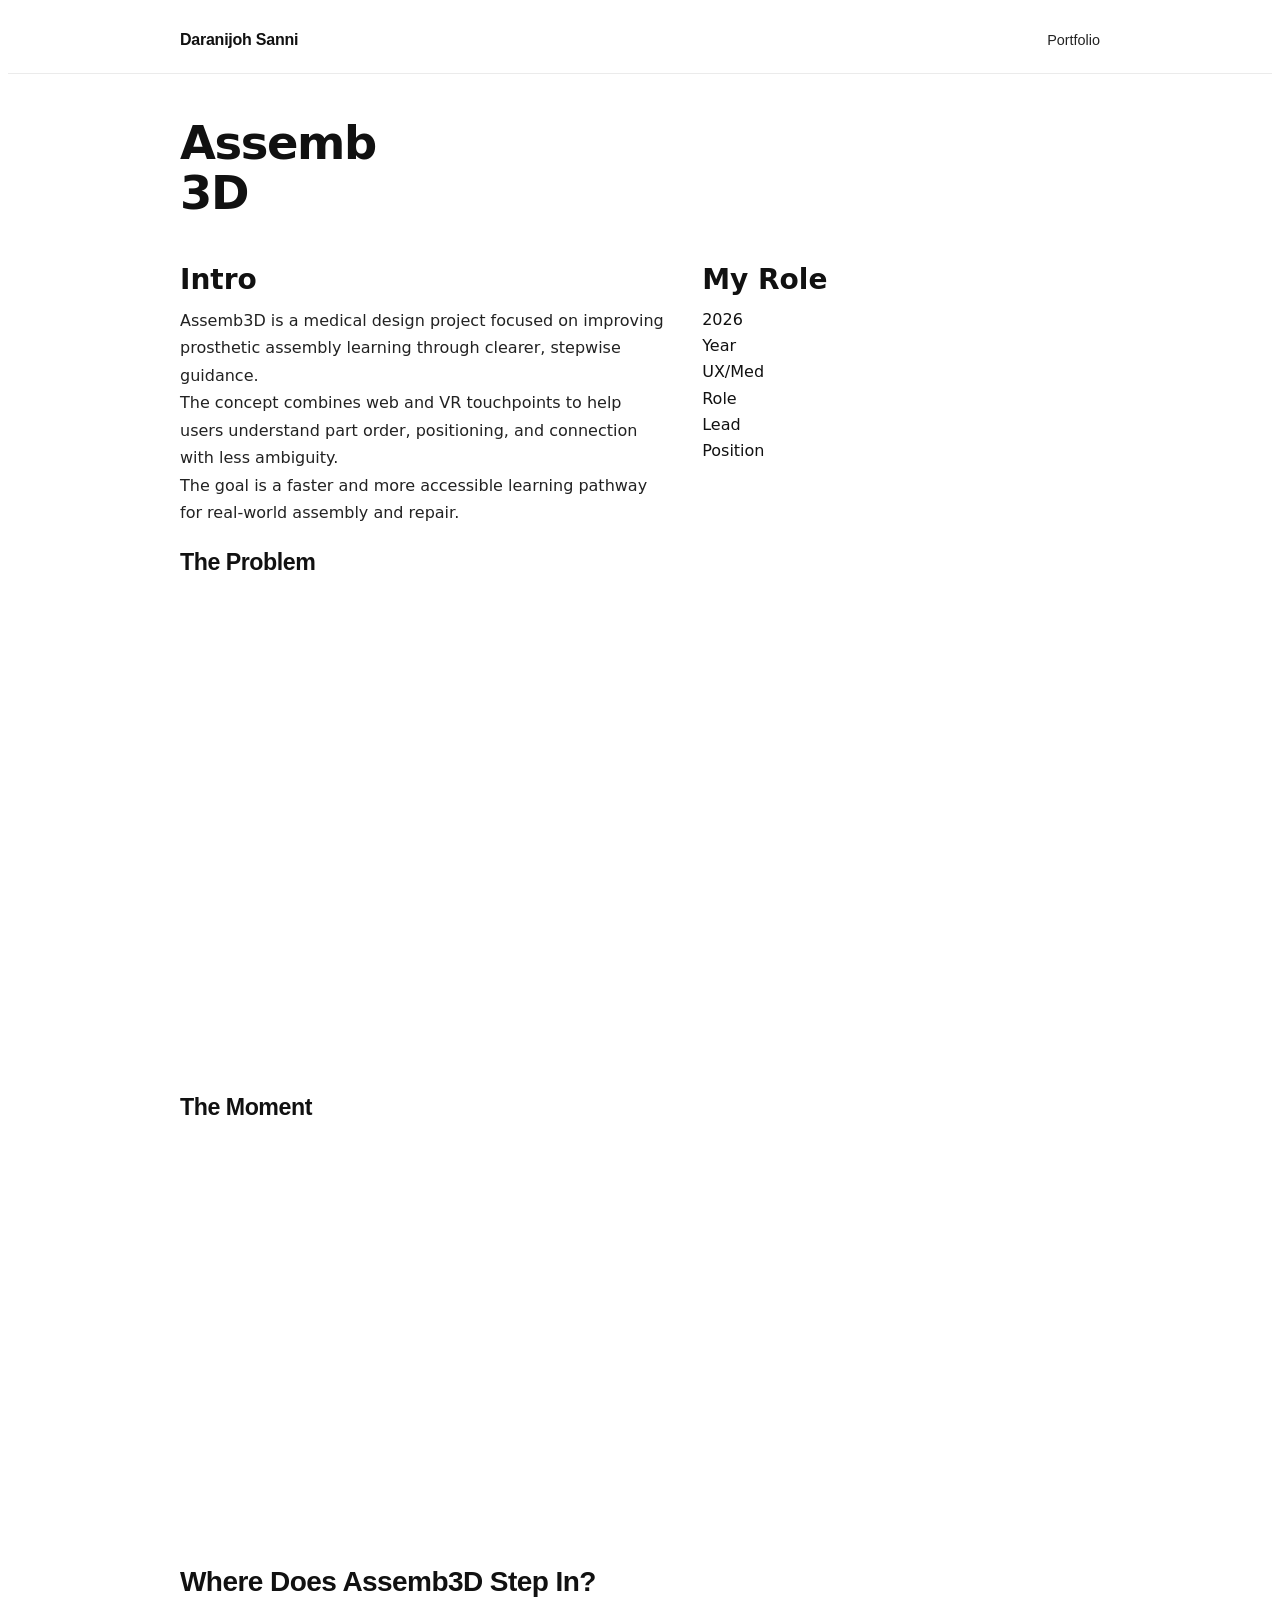
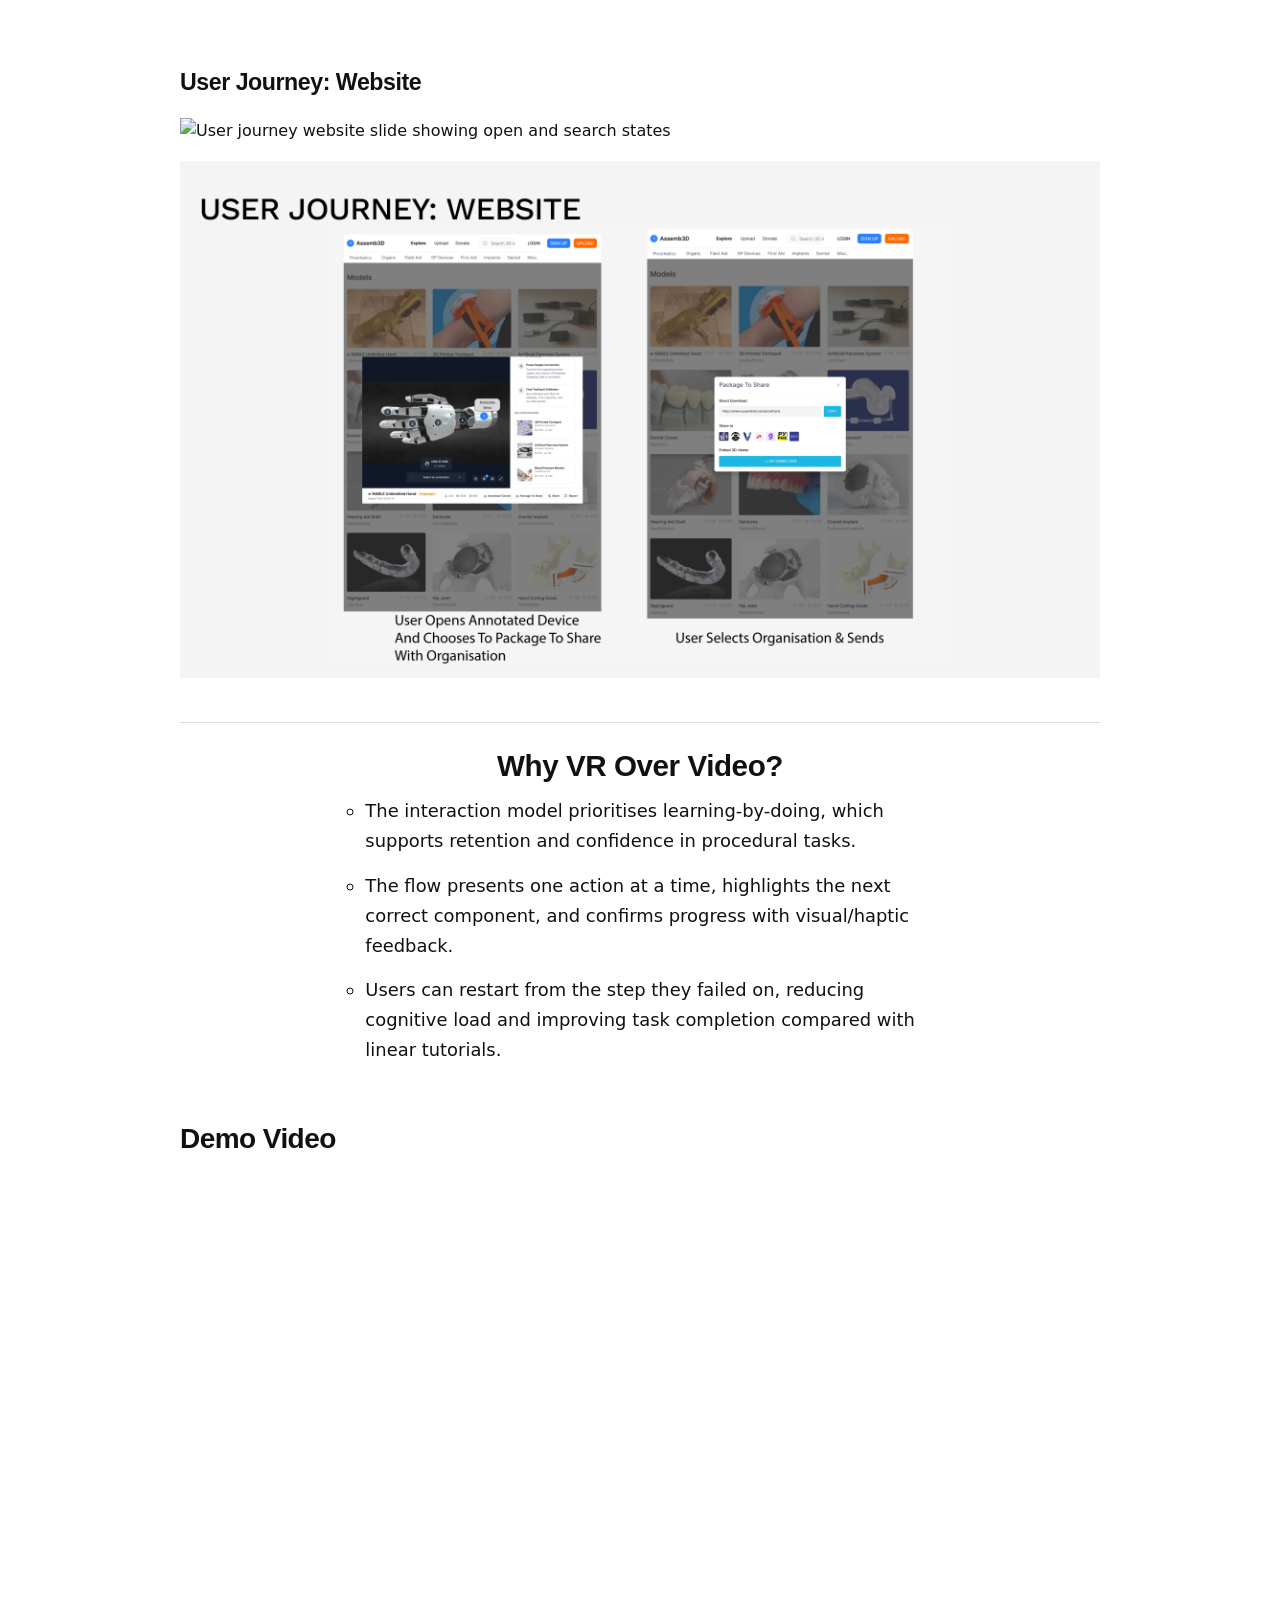
==== assemb3d.html @ 494bdbfe "Add files via upload" ====
<!DOCTYPE html><html data-wf-domain="daranijoh-sanni-portfolio.webflow.io" data-wf-page="68950d4623ae359088ff353b" data-wf-site="689504761e26233a9ddd082d" data-wf-status="1"><head><meta charset="utf-8"/><title>Assemb3D — Daranijoh Sanni</title><meta content="width=device-width, initial-scale=1" name="viewport"/><link href="https://cdn.prod.website-files.com/689504761e26233a9ddd082d/css/daranijoh-sanni-portfolio.webflow.shared.85427cb9c.css" rel="stylesheet" type="text/css" integrity="sha384-hUJ8ucayELdVWKy9gGx8B+hvsJaIsGAbR5o1jI2g4EbIX2c/1elZaX5mvyYtp7yw" crossorigin="anonymous"/><link href="portfolio.css" rel="stylesheet" type="text/css"/><link href="https://fonts.googleapis.com" rel="preconnect"/><link href="https://fonts.gstatic.com" rel="preconnect" crossorigin="anonymous"/><script src="https://ajax.googleapis.com/ajax/libs/webfont/1.6.26/webfont.js" type="text/javascript"></script><script type="text/javascript">WebFont.load({  google: {    families: ["Open Sans:300,300italic,400,400italic,600,600italic,700,700italic,800,800italic","EB Garamond:300,400,500,600,700","Sora:300,400,500,600,700"]  }});</script><script type="text/javascript">!function(o,c){var n=c.documentElement,t=" w-mod-";n.className+=t+"js",("ontouchstart"in o||o.DocumentTouch&&c instanceof DocumentTouch)&&(n.className+=t+"touch")}(window,document);</script><link href="https://cdn.prod.website-files.com/img/favicon.ico" rel="shortcut icon" type="image/x-icon"/><link href="https://cdn.prod.website-files.com/img/webclip.png" rel="apple-touch-icon"/></head><body class="body-2 body--page body--assemb3d"><header class="site-nav-bar" role="navigation" aria-label="Site">
  <div class="site-nav-inner">
    <a class="site-nav-brand" href="index.html">Daranijoh Sanni</a>
    <nav class="site-nav-links">
      <a href="portfolio.html" data-nav="portfolio">Portfolio</a>
    </nav>
  </div>
</header><main class="site-main"><section class="hero-heading-left-3"><div class="container-12"></div><section class="hero-heading-left-2"><div class="container-10"></div><div class="hero-wrapper-3"><div class="hero-split-3"><h1 class="heading-10">Assemb 3D</h1></div><div class="hero-split-3"><img src="https://cdn.prod.website-files.com/689504761e26233a9ddd082d/69cac51b620da5ce41a37ae3_pR9KowONstZr.png" loading="lazy" sizes="100vw" srcset="https://cdn.prod.website-files.com/689504761e26233a9ddd082d/69cac51b620da5ce41a37ae3_pR9KowONstZr-p-500.png 500w, https://cdn.prod.website-files.com/689504761e26233a9ddd082d/69cac51b620da5ce41a37ae3_pR9KowONstZr.png 597w" alt=""/></div></div><div class="section"><div class="fn-container-grid-2"><div class="fn-column-2"><section class="logos-title-large"><h1 class="heading-5">Intro</h1></section><section class="logos-title-large"><p class="paragraph">Assemb3D is a medical design project focused on improving prosthetic assembly learning through clearer, stepwise guidance.<br/>The concept combines web and VR touchpoints to help users understand part order, positioning, and connection with less ambiguity.<br/>The goal is a faster and more accessible learning pathway for real-world assembly and repair.</p></section></div><div class="fn-column-2"><section class="logos-title-large"><h1 class="heading-5">My Role</h1></section><section class="logos-title-large"><section class="features-metrics"><div class="container-6"><div class="features-wrapper"><div class="features-block"><div class="features-title">2026</div><div class="text-block-3">Year</div></div><div class="features-block"><div class="features-title">UX/Med</div><div class="text-block-4">Role</div></div><div class="features-block"><div class="features-title">Lead</div><div class="text-block-5">Position</div></div></div></div></section></section></div></div></div><div class="features-wrapper-two"><div class="features-left"><h3 class="heading-7">The Problem</h3></div><ul role="list" class="features-right w-list-unstyled"><li data-w-id="6548d798-4977-af05-372c-074938c8080d" style="opacity:0" class="features-block-two"><img src="https://cdn.prod.website-files.com/689504761e26233a9ddd082d/69cac5f95cc88fe556d2a39a_ZVD4vvieGoTi.png" loading="lazy" sizes="100vw" srcset="https://cdn.prod.website-files.com/689504761e26233a9ddd082d/69cac5f95cc88fe556d2a39a_ZVD4vvieGoTi-p-500.png 500w, https://cdn.prod.website-files.com/689504761e26233a9ddd082d/69cac5f95cc88fe556d2a39a_ZVD4vvieGoTi-p-800.png 800w, https://cdn.prod.website-files.com/689504761e26233a9ddd082d/69cac5f95cc88fe556d2a39a_ZVD4vvieGoTi-p-1080.png 1080w, https://cdn.prod.website-files.com/689504761e26233a9ddd082d/69cac5f95cc88fe556d2a39a_ZVD4vvieGoTi.png 1121w" alt=""/></li><li data-w-id="6548d798-4977-af05-372c-074938c8080f" style="opacity:0" class="features-block-two"><div class="w-layout-blockcontainer w-container"><h3 class="heading-8"><strong>Requiring A Prosthetic Is Bad Enough, Without The Additional Barriers</strong></h3><ul class="case-bullets"><li>In Ireland, public provision typically covers one initial prosthetic, creating major cost pressure as users grow and require replacements.</li><li>Typical pathways can take up to 10 months from application to delivery.</li><li>Nearly half of patients reject their first HSE prosthetic within the first year, highlighting a gap between provision and usable outcomes.</li></ul></div></li></ul></div><div class="features-wrapper-two"><div class="features-left"><h3 class="heading-7">The Moment</h3></div><ul role="list" class="features-right w-list-unstyled"><li data-w-id="6548d798-4977-af05-372c-074938c8081f" style="opacity:0" class="features-block-two"><img src="file:///C:/Users/864656/.cursor/projects/c-Users-864656-Documents-2026-Portfolio/assets/c__Users_864656_AppData_Roaming_Cursor_User_workspaceStorage_02bc69c9adec50408cd2e0e3de306e19_images_image-8e8ad4da-fcc0-4676-b284-d9ec1b9327eb.png" loading="lazy" sizes="100vw" srcset="file:///C:/Users/864656/.cursor/projects/c-Users-864656-Documents-2026-Portfolio/assets/c__Users_864656_AppData_Roaming_Cursor_User_workspaceStorage_02bc69c9adec50408cd2e0e3de306e19_images_image-8e8ad4da-fcc0-4676-b284-d9ec1b9327eb.png 500w, file:///C:/Users/864656/.cursor/projects/c-Users-864656-Documents-2026-Portfolio/assets/c__Users_864656_AppData_Roaming_Cursor_User_workspaceStorage_02bc69c9adec50408cd2e0e3de306e19_images_image-8e8ad4da-fcc0-4676-b284-d9ec1b9327eb.png 684w" alt=""/></li><li data-w-id="6548d798-4977-af05-372c-074938c80821" style="opacity:0" class="features-block-two"><div class="w-layout-blockcontainer w-container"><h3 class="heading-8"><strong>How Can We Help Overcome Barriers Of Cost And Time For Amputees?</strong></h3><ul class="case-bullets"><li>Existing 3D-print solutions are promising but still institution-led and difficult for non-technical users to adopt at home.</li><li>Benchmarked tools such as <strong>e-NABLE’s Unlimited Hand</strong> reduce manufacturing cost but still leave a steep assembly learning curve.</li><li>In testing, users struggled to complete assembly after watching existing tutorials, revealing a clear guidance and comprehension gap.</li></ul></div></li></ul></div><section class="hero-heading-center-2"><div class="container-11"></div><div class="fn-section-4 overflow-none"><div class="fn-column-2"><section class="logos-title-large"></section><section class="logos-title-large"></section></div><div class="w-layout-blockcontainer container-9 w-container"><h1 class="heading-5">Where Does Assemb3D Step In?</h1><img src="https://cdn.prod.website-files.com/689504761e26233a9ddd082d/69cae0ed251d01f254e9db44_yclPXm1fQ0gB.png" loading="lazy" sizes="100vw" srcset="https://cdn.prod.website-files.com/689504761e26233a9ddd082d/69cae0ed251d01f254e9db44_yclPXm1fQ0gB-p-500.png 500w, https://cdn.prod.website-files.com/689504761e26233a9ddd082d/69cae0ed251d01f254e9db44_yclPXm1fQ0gB-p-800.png 800w, https://cdn.prod.website-files.com/689504761e26233a9ddd082d/69cae0ed251d01f254e9db44_yclPXm1fQ0gB.png 938w" alt=""/></div></div></section><div class="features-wrapper-two assemb3d-user-journey"><div class="features-left"><h3 class="heading-7">User Journey: Website</h3></div><ul role="list" class="features-right w-list-unstyled"><li class="features-block-two"><img src="file:///C:/Users/864656/.cursor/projects/c-Users-864656-Documents-2026-Portfolio/assets/c__Users_864656_AppData_Roaming_Cursor_User_workspaceStorage_02bc69c9adec50408cd2e0e3de306e19_images_image-986d7e9a-17bd-4c15-914a-3099803cfaed.png" loading="lazy" alt="User journey website slide showing open and search states" class="features-image assemb3d-section-image"/></li><li class="features-block-two"><img src="assets/assemb3d-pdf-slides/user-journey-website/journey-website-ia.png" loading="lazy" alt="Assemb3D website information architecture slide" class="features-image assemb3d-section-image"/></li></ul></div><div class="features-wrapper-two assemb3d-vr-block"><div class="features-left"><h3 class="heading-7">Clinical Learning Rationale</h3></div><ul role="list" class="features-right w-list-unstyled"><li class="features-block-two"><div class="w-layout-blockcontainer w-container"><h3 class="heading-8">Why VR Over Video?</h3><ul class="case-bullets"><li>The interaction model prioritises learning-by-doing, which supports retention and confidence in procedural tasks.</li><li>The flow presents one action at a time, highlights the next correct component, and confirms progress with visual/haptic feedback.</li><li>Users can restart from the step they failed on, reducing cognitive load and improving task completion compared with linear tutorials.</li></ul></div></li></ul></div><div class="fn-section-4 overflow-none"><div class="fn-column-2"><section class="logos-title-large"></section><section class="logos-title-large"></section></div><div class="w-layout-blockcontainer container-9 w-container"><h1 class="heading-5">Demo Video</h1></div></div><div style="padding-top:56.17021276595745%" class="w-embed-youtubevideo"><iframe src="https://www.youtube.com/embed/VmW73lM9vJU?rel=0&amp;controls=1" frameborder="0" style="position:absolute;left:0;top:0;width:100%;height:100%;pointer-events:auto" allow="accelerometer; autoplay; clipboard-write; encrypted-media; gyroscope; picture-in-picture; web-share" allowfullscreen title="Assemb3D Prototype Demo"></iframe></div></section></section></main><script src="https://d3e54v103j8qbb.cloudfront.net/js/jquery-3.5.1.min.dc5e7f18c8.js?site=689504761e26233a9ddd082d" type="text/javascript" integrity="sha256-9/aliU8dGd2tb6OSsuzixeV4y/faTqgFtohetphbbj0=" crossorigin="anonymous"></script><script src="https://cdn.prod.website-files.com/689504761e26233a9ddd082d/js/webflow.schunk.36b8fb49256177c8.js" type="text/javascript" integrity="sha384-4abIlA5/v7XaW1HMXKBgnUuhnjBYJ/Z9C1OSg4OhmVw9O3QeHJ/qJqFBERCDPv7G" crossorigin="anonymous"></script><script src="https://cdn.prod.website-files.com/689504761e26233a9ddd082d/js/webflow.schunk.08779b17d1882f59.js" type="text/javascript" integrity="sha384-AJgxOU5kbQVXFNYOnDeMrD2Uxw1vvU9MA0CjxAAinXan/XInHxqb9xMNc/VK3Giv" crossorigin="anonymous"></script><script src="https://cdn.prod.website-files.com/689504761e26233a9ddd082d/js/webflow.schunk.70eea611a15e0641.js" type="text/javascript" integrity="sha384-FiD2rf2jRV4kylFl3CveltTJYtnXza8DDV3gm81X+4+Iw6oS7HtaSJn4GqeMjhzw" crossorigin="anonymous"></script><script src="https://cdn.prod.website-files.com/689504761e26233a9ddd082d/js/webflow.9dbaab2c.8a9be58b8c7bd005.js" type="text/javascript" integrity="sha384-1uelGPH24VuVdjkUtKrSjiW9FipRd4C6OiE/NRWEdYD/iy49EQJE6A09U1sDYu8v" crossorigin="anonymous"></script><script src="portfolio.js" defer></script></body></html>
---- portfolio.css ----
/**
 * Portfolio overrides: white theme, multi-page nav, Webflow badge hide
 * Load after Webflow shared CSS.
 */

:root {
  --color-text: #1a1a1a;
  --color-text-muted: #4a4a4a;
  --color-bg: #ffffff;
  --color-nav-bg: #f4f3f0;
  --color-link: #1e3a5f;
  --radius-sm: 8px;
  --radius-md: 12px;
  --radius-lg: 16px;
  --focus-ring: 2px solid rgba(59, 130, 246, 0.55);
}

/* —— White canvas —— */
html {
  color-scheme: light;
}

html,
body.body,
body.body-2 {
  background-color: var(--color-bg) !important;
  color: var(--color-text);
  -webkit-font-smoothing: antialiased;
  -moz-osx-font-smoothing: grayscale;
  text-rendering: optimizeLegibility;
}

body.body,
body.body-2 {
  font-family: "Open Sans", system-ui, sans-serif;
  line-height: 1.6;
}

::selection {
  background: rgba(26, 26, 26, 0.08);
}

/* —— Site navigation (multi-page) —— */
.site-nav-bar {
  position: sticky;
  top: 0;
  z-index: 1000;
  background: var(--color-nav-bg);
  backdrop-filter: blur(12px);
  -webkit-backdrop-filter: blur(12px);
  border-bottom: 1px solid rgba(0, 0, 0, 0.06);
  box-shadow: 0 1px 0 rgba(255, 255, 255, 0.65);
}

.site-nav-inner {
  max-width: 1200px;
  margin: 0 auto;
  padding: 0.75rem max(1.25rem, env(safe-area-inset-right)) 0.75rem
    max(1.25rem, env(safe-area-inset-left));
  display: flex;
  flex-wrap: wrap;
  align-items: center;
  justify-content: space-between;
  gap: 0.75rem;
}

.site-nav-brand {
  font-family: "Sora", "Open Sans", sans-serif;
  font-weight: 600;
  font-size: 0.95rem;
  letter-spacing: -0.02em;
  color: #111 !important;
  text-decoration: none !important;
}

.site-nav-brand:hover {
  opacity: 0.75;
}

.site-nav-links {
  display: flex;
  flex-wrap: wrap;
  gap: 0.35rem 1rem;
  align-items: center;
}

.site-nav-links a {
  font-family: "Sora", "Open Sans", sans-serif;
  font-size: 0.8rem;
  font-weight: 500;
  color: #444 !important;
  text-decoration: none !important;
  padding: 0.35rem 0;
  border-bottom: none;
  transition: color 0.15s ease;
}

.site-nav-links a:hover {
  color: #111 !important;
}

.site-nav-brand:focus-visible,
.site-nav-links a:focus-visible {
  outline: var(--focus-ring);
  outline-offset: 3px;
  border-radius: 4px;
}

/* Project cards link to case studies */
a.team-block.team-block--link {
  display: block;
  text-decoration: none !important;
  color: inherit !important;
  cursor: pointer;
  border-radius: 12px;
  transition: opacity 0.2s ease, transform 0.2s ease;
}

a.team-block.team-block--link:hover {
  opacity: 0.9;
  transform: translateY(-2px);
}

@media (prefers-reduced-motion: reduce) {
  a.team-block.team-block--link {
    transition: opacity 0.2s ease;
  }

  a.team-block.team-block--link:hover {
    transform: none;
  }
}

a.team-block.team-block--link:focus-visible {
  outline: 2px solid rgba(59, 130, 246, 0.55);
  outline-offset: 4px;
}

.site-main {
  display: block;
}

/* Case studies + portfolio: breathing room at end of scroll */
body.body--page .site-main {
  padding-bottom: clamp(2rem, 5vw, 3.5rem);
}

.site-main--landing {
  min-height: calc(100dvh - 52px);
}

/* Portfolio overview — intro + carousel */
.body--portfolio .fn-section {
  padding-top: clamp(1.25rem, 4vw, 2.25rem);
}

.body--portfolio .fn-heading-2 {
  margin: 0 0 0.65rem;
  letter-spacing: -0.03em;
  font-weight: 600;
  font-family: "Sora", "Open Sans", sans-serif;
  color: var(--color-text);
}

.body--portfolio .fn-paragraph {
  max-width: 42rem;
  margin: 0 auto;
  line-height: 1.65;
  color: var(--color-text-muted);
}

.body--portfolio .team-slider {
  padding-bottom: clamp(1.5rem, 4vw, 2.5rem);
}

.body--portfolio .team-slider-arrow {
  transition: opacity 0.2s ease, transform 0.2s ease;
}

.body--portfolio .team-slider-arrow:hover {
  opacity: 0.88;
}

@media (prefers-reduced-motion: reduce) {
  .body--portfolio .team-slider-arrow {
    transition: none;
  }
}

/* Case study pages — body copy rhythm */
.body--page .paragraph,
.body--page .paragraph-2,
.body--page .paragraph-3 {
  line-height: 1.65;
  color: var(--color-text);
}

.body--page .heading-7 {
  letter-spacing: -0.02em;
  font-family: "Sora", "Open Sans", sans-serif;
}

.body--page .heading-8 {
  letter-spacing: -0.015em;
  font-family: "Sora", "Open Sans", sans-serif;
}

/* In-content links (not nav / cards / primary buttons) */
.site-main a[href^="http"]:not(.w-button):not(.team-block--link):not(.button-2) {
  color: var(--color-link);
  text-decoration: underline;
  text-decoration-thickness: 1px;
  text-underline-offset: 3px;
  transition: color 0.15s ease, opacity 0.15s ease;
}

.site-main a[href^="http"]:not(.w-button):not(.team-block--link):not(.button-2):hover {
  color: #0f2740;
}

/* —— Webflow watermark / brand badge —— */
.w-webflow-badge,
a.w-webflow-badge,
[class*="w-webflow-badge"],
[class*="webflow-badge"],
a[href*="webflow.com/?utm"],
a[href*="webflow.com?utm_campaign"],
a[href*="webflow.com"][href*="brand"],
body > a[href*="webflow.com"]:last-child,
#w-webflow-badge,
[id*="wf-badge"],
[id*="webflow-badge"] {
  display: none !important;
  visibility: hidden !important;
  width: 0 !important;
  height: 0 !important;
  overflow: hidden !important;
  position: absolute !important;
  left: -9999px !important;
  opacity: 0 !important;
  pointer-events: none !important;
}

/* —— Global polish —— */
html {
  scroll-behavior: smooth;
}

@media (prefers-reduced-motion: reduce) {
  html {
    scroll-behavior: auto;
  }
}

img,
video,
iframe {
  max-width: 100%;
}

/* Landing page — white canvas (override Webflow section tints) */
body.body--index,
body.body--index .site-main--landing,
body.body--index .hero-heading-center {
  background-color: var(--color-bg) !important;
}

/* Landing page */
.hero-heading-center {
  min-height: min(100dvh, 900px);
  display: flex;
  flex-direction: column;
  justify-content: center;
  align-items: center;
  padding: clamp(1.5rem, 5vw, 3rem) max(1.25rem, env(safe-area-inset-right))
    clamp(1.5rem, 5vw, 3rem) max(1.25rem, env(safe-area-inset-left));
  box-sizing: border-box;
}

.container-2 {
  text-align: center;
}

.centered-heading.margin-bottom-32px {
  letter-spacing: -0.02em;
  font-family: "Sora", "Open Sans", sans-serif;
}

.body--index .hero-heading-center .heading {
  margin: 0.35rem 0 0;
  font-weight: 400;
  font-size: clamp(1rem, 2.2vw, 1.2rem);
  letter-spacing: 0.01em;
  color: var(--color-text-muted);
}

.body--index .div-block {
  margin-top: clamp(1.25rem, 4vw, 2rem);
}

.button-2.w-button {
  transition:
    transform 0.22s cubic-bezier(0.22, 1, 0.36, 1),
    box-shadow 0.22s ease,
    filter 0.22s ease;
  border-radius: 999px;
}

.button-2.w-button:hover {
  transform: translateY(-2px);
  box-shadow: 0 14px 32px rgba(0, 0, 0, 0.14);
}

.button-2.w-button:focus-visible {
  outline: var(--focus-ring);
  outline-offset: 4px;
}

@media (prefers-reduced-motion: reduce) {
  .button-2.w-button {
    transition: none;
  }

  .button-2.w-button:hover {
    transform: none;
  }
}

.image-3 {
  border-radius: var(--radius-md);
  box-shadow: 0 20px 50px rgba(0, 0, 0, 0.08);
}

/* Case study pages */
.w-embed-youtubevideo {
  position: relative;
  width: 100%;
  border-radius: var(--radius-md);
  overflow: hidden;
  box-shadow: 0 18px 48px rgba(0, 0, 0, 0.08);
}

.team-slider-wrapper {
  border-radius: var(--radius-lg);
}

.features-image,
.team-member-image-two {
  border-radius: var(--radius-md);
}

a:focus-visible,
button:focus-visible {
  outline: 2px solid rgba(59, 130, 246, 0.55);
  outline-offset: 2px;
}

/* ATS case study — “Where Does ATS Step In?” */
.ats-step-in {
  padding: clamp(2.5rem, 7vw, 4.25rem) 1.25rem;
  box-sizing: border-box;
}

.ats-step-in__inner {
  max-width: 960px;
  margin-left: auto;
  margin-right: auto;
}

.ats-step-in__header {
  text-align: center;
  margin-bottom: clamp(1.75rem, 4vw, 2.5rem);
}

.ats-step-in__title {
  margin: 0;
  letter-spacing: -0.03em;
}

.ats-step-in__gallery {
  display: grid;
  grid-template-columns: repeat(3, minmax(0, 1fr));
  gap: clamp(1rem, 3vw, 2rem);
  align-items: stretch;
  justify-items: stretch;
}

.ats-step-in__figure {
  width: 100%;
  max-width: 100%;
  height: auto;
  object-fit: contain;
  border-radius: var(--radius-md);
  box-shadow: 0 14px 40px rgba(0, 0, 0, 0.07);
}

/* One column = one caption (proximity): label sits directly under its image */
body.body--ats .ats-step-in__step-panel {
  margin: 0;
  display: flex;
  flex-direction: column;
  align-items: stretch;
  gap: clamp(0.65rem, 1.8vw, 0.95rem);
  min-width: 0;
}

body.body--ats .ats-step-in__media-frame {
  width: 100%;
  border-radius: var(--radius-md);
  background: linear-gradient(165deg, #f4f3f0 0%, #e8e6e1 100%);
  display: flex;
  align-items: center;
  justify-content: center;
  overflow: hidden;
  aspect-ratio: 3 / 4;
  box-shadow:
    0 12px 32px rgba(0, 0, 0, 0.07),
    inset 0 1px 0 rgba(255, 255, 255, 0.65);
}

body.body--ats .ats-step-in__media-frame .ats-step-in__figure {
  width: 100%;
  height: 100%;
  max-height: 100%;
  object-fit: contain;
  object-position: center;
  border-radius: 0;
  box-shadow: none;
}

body.body--ats .ats-step-in__step-panel .ats-step-in__step-label {
  display: block;
  margin: 0;
  text-align: center;
  max-width: none;
  width: 100%;
}

.ats-step-in__flow {
  list-style: none;
  margin: clamp(2rem, 5vw, 2.75rem) 0 0;
  padding: 0;
  display: flex;
  flex-wrap: wrap;
  justify-content: center;
  align-items: center;
  gap: 0.35rem 0.5rem;
  font-family: "Sora", "Open Sans", sans-serif;
}

.ats-step-in__step {
  margin: 0;
  padding: 0;
  text-align: center;
  max-width: 16rem;
}

.ats-step-in__step-label {
  display: inline-block;
  font-size: clamp(0.82rem, 1.35vw, 0.95rem);
  font-weight: 600;
  line-height: 1.35;
  color: #1a1a1a;
}

.ats-step-in__step + .ats-step-in__step::before {
  content: "→";
  margin-right: 0.65rem;
  color: rgba(0, 0, 0, 0.28);
  font-weight: 400;
  font-size: 1rem;
}

.ats-step-in--continued {
  padding-top: clamp(2rem, 5vw, 3rem);
}

.ats-step-in__gallery--continued {
  grid-template-columns: repeat(2, minmax(0, 1fr));
  align-items: start;
  justify-content: center;
  max-width: 900px;
  margin-left: auto;
  margin-right: auto;
  gap: clamp(1.25rem, 3.5vw, 2.25rem);
}

.ats-step-in__panel {
  margin: 0;
  width: 100%;
  display: flex;
  flex-direction: column;
  align-items: stretch;
  gap: clamp(0.6rem, 1.5vw, 0.85rem);
}

body.body--ats .ats-step-in--continued .ats-step-in__media-frame--panel {
  aspect-ratio: 10 / 11;
  background: linear-gradient(165deg, #f4f3f0 0%, #e8e6e1 100%);
  box-shadow:
    0 12px 32px rgba(0, 0, 0, 0.07),
    inset 0 1px 0 rgba(255, 255, 255, 0.65);
}

body.body--ats .ats-step-in--continued .ats-step-in__media-frame--panel .ats-step-in__figure {
  width: 100%;
  height: 100%;
  object-fit: contain;
  object-position: center;
  border-radius: 0;
}

.ats-step-in__caption {
  margin: 0;
  font-family: "Sora", "Open Sans", sans-serif;
  font-size: clamp(0.95rem, 1.35vw, 1.08rem);
  font-weight: 600;
  line-height: 1.35;
  color: #1a1a1a;
  text-align: center;
  width: 100%;
  max-width: none;
  padding: 0 0.2rem;
}

/* Escalation row: same “frame + caption below” rhythm as other step-in panels */
.ats-step-in__escalation {
  margin-top: clamp(1.75rem, 4vw, 2.5rem);
  max-width: 900px;
  margin-left: auto;
  margin-right: auto;
  padding: clamp(1.1rem, 2.8vw, 1.65rem);
  border-radius: var(--radius-md);
  background: linear-gradient(165deg, #f4f3f0 0%, #e8e6e1 100%);
  box-shadow:
    0 12px 32px rgba(0, 0, 0, 0.07),
    inset 0 1px 0 rgba(255, 255, 255, 0.65);
  display: flex;
  flex-direction: column;
  align-items: stretch;
  gap: clamp(0.75rem, 2vw, 1.1rem);
  box-sizing: border-box;
}

body.body--ats .ats-step-in__escalation__visual {
  display: flex;
  align-items: center;
  justify-content: center;
  width: 100%;
  min-width: 0;
  border-radius: calc(var(--radius-md) - 2px);
  overflow: hidden;
  background: rgba(255, 255, 255, 0.35);
}

body.body--ats .ats-step-in__escalation__visual .ats-step-in__figure {
  width: 100%;
  max-width: 100%;
  height: auto;
  display: block;
  object-fit: contain;
  object-position: center;
  border-radius: 0;
  box-shadow: none;
}

.ats-step-in__escalation-title {
  margin: 0;
  font-family: "Sora", "Open Sans", sans-serif;
  font-size: clamp(0.95rem, 1.35vw, 1.08rem);
  font-weight: 600;
  line-height: 1.35;
  letter-spacing: -0.01em;
  color: #1a1a1a;
  text-align: center;
  width: 100%;
  padding: 0 0.25rem;
}

@media (max-width: 767px) {
  .ats-step-in__gallery {
    grid-template-columns: 1fr;
    max-width: 22rem;
    margin-left: auto;
    margin-right: auto;
    gap: 1.5rem;
  }

  .ats-step-in__flow {
    flex-direction: column;
    gap: 0.5rem;
    align-items: stretch;
  }

  .ats-step-in__step {
    max-width: none;
  }

  .ats-step-in__step + .ats-step-in__step::before {
    content: "↓";
    display: block;
    margin: 0 0 0.35rem;
    text-align: center;
    font-size: 1.1rem;
  }

  .ats-step-in__gallery--continued {
    grid-template-columns: 1fr;
    max-width: 30rem;
  }

  .ats-step-in__escalation {
    max-width: 100%;
  }
}

/* Case-study layout system */
body.body--page .site-main {
  width: min(1120px, calc(100% - 2.5rem));
  margin: 0 auto;
}

body.body--page .site-main > section,
body.body--page .site-main > div {
  margin-top: clamp(1.25rem, 3.2vw, 2.5rem);
}

body.body--page .container-10,
body.body--page .container-12,
body.body--page .container-11,
body.body--page .container-9 {
  max-width: 100%;
  padding-left: 0;
  padding-right: 0;
}

body.body--page .container-11:empty,
body.body--page .logos-title-large:empty {
  display: none !important;
}

/* Hero wrappers */
body.body--page .hero-wrapper-3,
body.body--page .hero-wrapper-5 {
  align-items: center;
  gap: clamp(1.25rem, 3vw, 2.25rem);
}

body.body--page .hero-split-3 img,
body.body--page .hero-split-5 img,
body.body--page .image-10,
body.body--page .image-11 {
  border-radius: var(--radius-md);
  box-shadow: 0 16px 36px rgba(0, 0, 0, 0.08);
}

/* Repeated problem / moment rows */
body.body--page .features-wrapper-two {
  display: grid;
  grid-template-columns: minmax(130px, 190px) minmax(0, 1fr);
  align-items: start;
  gap: clamp(1rem, 2.4vw, 1.75rem);
}

body.body--page .features-left {
  padding-top: 0.4rem;
}

body.body--page .features-left .heading-7 {
  margin: 0;
}

body.body--page .features-right {
  width: 100% !important;
  max-width: none !important;
  margin: 0;
  padding: 0;
  display: grid;
  grid-template-columns: repeat(auto-fit, minmax(320px, 1fr));
  gap: clamp(0.85rem, 2vw, 1.25rem);
}

body.body--page .features-block-two {
  list-style: none;
  margin: 0;
  min-width: 0;
  padding: clamp(0.7rem, 1.9vw, 1rem);
  background: #faf9f7;
  border: 1px solid rgba(0, 0, 0, 0.06);
  border-radius: var(--radius-md);
  box-shadow: 0 8px 22px rgba(0, 0, 0, 0.04);
}

body.body--page .features-block-two > .w-container {
  max-width: 100%;
  width: 100%;
  margin: 0;
  padding: 0;
}

body.body--page .features-block-two img,
body.body--page .features-image {
  width: 100%;
  height: auto;
  display: block;
}

body.body--page .features-block-two .heading-8 {
  margin: 0 0 0.55rem;
}

body.body--page .features-block-two .paragraph-2,
body.body--page .features-block-two .paragraph-3 {
  margin: 0;
  font-size: clamp(0.97rem, 1.4vw, 1.06rem);
  line-height: 1.7;
}

/* Generic title sections that had too much empty scaffolding */
body.body--page .fn-section-4.overflow-none {
  display: block;
  margin-top: clamp(1.4rem, 3.5vw, 2.6rem);
  margin-bottom: clamp(0.8rem, 2vw, 1.4rem);
}

body.body--page .fn-section-4 .fn-column-2 {
  display: none;
}

body.body--page .fn-section-4 .container-9 {
  margin: 0;
}

body.body--page .fn-section-4 .heading-5 {
  margin: 0;
  font-family: "Sora", "Open Sans", sans-serif;
  letter-spacing: -0.02em;
}

@media (max-width: 991px) {
  body.body--page .site-main {
    width: min(1120px, calc(100% - 1.5rem));
  }

  body.body--page .features-wrapper-two {
    grid-template-columns: 1fr;
  }

  body.body--page .features-right {
    grid-template-columns: 1fr;
  }
}

/* ------------------------------------------------------------
   Minimal portfolio system (inspired by samwill.is structure)
   ------------------------------------------------------------ */
:root {
  --color-text: #111111;
  --color-text-muted: #5f5f5f;
  --color-bg: #ffffff;
  --color-nav-bg: #ffffff;
  --focus-ring: 2px solid rgba(17, 17, 17, 0.4);
}

body.body,
body.body-2 {
  font-family: "Sora", "Open Sans", system-ui, sans-serif;
  line-height: 1.65;
  background-color: #ffffff !important;
}

.site-nav-bar {
  background: #ffffff;
  border-bottom: 1px solid rgba(0, 0, 0, 0.08);
  box-shadow: none;
  backdrop-filter: none;
  -webkit-backdrop-filter: none;
}

.site-nav-inner {
  max-width: 920px;
  padding-top: 0.95rem;
  padding-bottom: 0.95rem;
}

.site-nav-brand {
  font-size: 1rem;
  font-weight: 600;
  letter-spacing: -0.015em;
}

.site-nav-links a {
  font-size: 0.9rem;
  color: #222 !important;
}

.site-main--landing {
  min-height: calc(100dvh - 64px);
}

/* Landing page: no header/nav */
body.body--index .site-nav-bar {
  display: none !important;
}

body.body--index .site-main--landing {
  min-height: 100dvh;
}

.body--index .hero-heading-center {
  max-width: 920px;
  margin: 0 auto;
  background-color: #ffffff !important;
}

body.body--index,
body.body--index .site-main--landing,
body.body--index .site-nav-bar {
  background-color: #ffffff !important;
}

.body--index .centered-heading.margin-bottom-32px {
  font-size: clamp(2rem, 5.3vw, 3.4rem);
  line-height: 1.05;
  margin-bottom: 0.6rem;
}

.body--index .hero-heading-center .heading {
  font-size: clamp(1rem, 2vw, 1.2rem);
  color: var(--color-text-muted);
}

.body--index .button-2.w-button {
  border-radius: 999px;
  background: #111;
  color: #fff;
  border: 1px solid #111;
  box-shadow: none;
}

.body--index .button-2.w-button:hover {
  transform: none;
  box-shadow: none;
  background: #1f1f1f;
}

/* Portfolio page */
.body--portfolio .fn-section {
  max-width: 920px;
  margin: 0 auto;
  padding-top: clamp(2rem, 6vw, 4rem);
}

.body--portfolio .fn-heading-2 {
  font-size: clamp(2rem, 4.8vw, 3rem);
  line-height: 1.05;
  letter-spacing: -0.03em;
}

.body--portfolio .fn-paragraph {
  max-width: 36rem;
  font-size: 1rem;
  color: var(--color-text-muted);
}

.body--portfolio .team-slider {
  margin-top: 1.5rem;
}

.team-slider-wrapper {
  border-radius: 0;
  background: transparent;
}

a.team-block.team-block--link {
  border-radius: 0;
  border: none;
  box-shadow: none;
  transition: opacity 0.2s ease;
}

a.team-block.team-block--link:hover {
  opacity: 0.78;
  transform: none;
}

/* Case-study page layout and typography */
body.body--page .site-main {
  width: min(920px, calc(100% - 2rem));
  margin: 0 auto;
  padding-bottom: clamp(3rem, 7vw, 4.5rem);
}

body.body--page .heading-10 {
  font-size: clamp(1.7rem, 4.4vw, 2.9rem);
  line-height: 1.08;
  letter-spacing: -0.03em;
  margin: 0;
}

body.body--page .heading-5 {
  font-size: clamp(1.25rem, 3vw, 1.75rem);
  line-height: 1.2;
}

body.body--page .heading-7 {
  font-size: 1.45rem;
  line-height: 1.2;
}

body.body--page .heading-8 {
  font-size: clamp(1.05rem, 2vw, 1.25rem);
  line-height: 1.35;
}

body.body--page .paragraph,
body.body--page .paragraph-2,
body.body--page .paragraph-3 {
  font-size: 1rem;
  line-height: 1.72;
  color: #222;
}

.case-bullets {
  margin: 0.45rem 0 0;
  padding-left: 1.2rem;
  max-width: 34ch;
}

.case-bullets li {
  margin: 0 0 0.7rem;
  line-height: 1.65;
}

.case-bullets li:last-child {
  margin-bottom: 0;
}

/* Remove card-heavy styling from case-study blocks */
body.body--page .features-wrapper-two {
  grid-template-columns: 180px minmax(0, 1fr);
  gap: clamp(1rem, 2vw, 1.5rem);
}

body.body--page .features-right {
  grid-template-columns: repeat(2, minmax(0, 1fr));
  gap: 1.25rem;
}

body.body--page .features-block-two {
  padding: 0;
  background: transparent;
  border: none;
  border-radius: 0;
  box-shadow: none;
}

body.body--page .features-block-two .heading-8 {
  margin-top: 0.1rem;
}

body.body--page .hero-split-3 img,
body.body--page .hero-split-5 img,
body.body--page .image-10,
body.body--page .image-11,
body.body--page .features-image,
body.body--page .team-member-image-two,
.ats-step-in__figure,
.w-embed-youtubevideo {
  border-radius: 0;
  box-shadow: none;
}

/* ATS flow section refinement */
.ats-step-in {
  padding-left: 0;
  padding-right: 0;
}

.ats-step-in__inner {
  max-width: 920px;
}

.ats-step-in__flow {
  margin-top: 1.4rem;
  gap: 0.5rem 0.75rem;
}

.ats-step-in__step-label {
  font-size: 0.9rem;
  font-weight: 500;
  color: #222;
}

@media (max-width: 991px) {
  body.body--page .site-main {
    width: min(920px, calc(100% - 1.25rem));
  }

  body.body--page .features-wrapper-two {
    grid-template-columns: 1fr;
  }

  body.body--page .features-right {
    grid-template-columns: 1fr;
    gap: 1rem;
  }
}

/* Assemb3D page-specific layout cleanup */
body.body--assemb3d .site-main > section:first-child {
  margin-top: clamp(0.5rem, 2vw, 1rem);
}

body.body--assemb3d .hero-wrapper-3 {
  display: flex !important;
  align-items: center;
  justify-content: space-between;
  gap: clamp(1rem, 2.8vw, 2rem);
}

body.body--assemb3d .hero-wrapper-3 .hero-split-3:first-child {
  flex: 0 0 30% !important;
  max-width: 30% !important;
}

body.body--assemb3d .hero-wrapper-3 .hero-split-3:last-child {
  flex: 0 0 70% !important;
  max-width: 70% !important;
  width: 70% !important;
  align-items: center;
}

body.body--assemb3d .hero-wrapper-3 .hero-split-3:first-child {
  display: flex;
  align-items: center;
  justify-content: center;
}

body.body--assemb3d .hero-wrapper-3 .heading-10 {
  margin: 0;
}

body.body--assemb3d .hero-wrapper-3 .hero-split-3:last-child img {
  width: 100% !important;
  max-width: 100% !important;
  margin-left: auto;
}

body.body--assemb3d .features-wrapper-two {
  grid-template-columns: 1fr;
  gap: 0.75rem;
}

body.body--assemb3d .features-left {
  padding-top: 0;
}

body.body--assemb3d .features-left .heading-7 {
  margin: 0 0 0.25rem;
}

body.body--assemb3d .features-right {
  grid-template-columns: repeat(2, minmax(0, 1fr));
  align-items: stretch;
  gap: 1rem;
}

body.body--assemb3d .features-wrapper-two + .features-wrapper-two {
  margin-top: clamp(1.75rem, 4vw, 2.75rem);
}

body.body--assemb3d .features-block-two {
  display: block !important;
}

body.body--assemb3d .features-block-two img,
body.body--assemb3d .features-image {
  margin: 0 !important;
  width: 100%;
  height: auto;
  display: block;
}

body.body--assemb3d .assemb3d-section-image {
  margin-bottom: 0.75rem !important;
}

body.body--assemb3d .assemb3d-slide-only .features-right {
  grid-template-columns: 1fr;
}

body.body--assemb3d .assemb3d-slide-only .features-block-two {
  padding: 0;
}

body.body--assemb3d .assemb3d-slide-only .assemb3d-section-image {
  margin-bottom: 0 !important;
}

body.body--assemb3d .assemb3d-slide-gallery {
  margin-top: clamp(1.5rem, 4vw, 2.5rem);
  display: grid;
  gap: clamp(1rem, 2.4vw, 1.8rem);
}

body.body--assemb3d .assemb3d-deck-slide {
  width: 100%;
  height: auto;
  display: block;
  border: 1px solid rgba(0, 0, 0, 0.12);
}

body.body--assemb3d .assemb3d-user-journey {
  margin-top: clamp(1.5rem, 4vw, 2.5rem);
}

body.body--assemb3d .assemb3d-user-journey .features-right {
  grid-template-columns: 1fr;
  gap: 1rem;
}

body.body--assemb3d .assemb3d-user-journey .features-block-two {
  padding: 0;
}

body.body--assemb3d .assemb3d-vr-block {
  margin-top: clamp(2rem, 5vw, 3rem);
  padding-top: clamp(1rem, 2.5vw, 1.4rem);
  border-top: 1px solid rgba(0, 0, 0, 0.14);
}

body.body--assemb3d .assemb3d-vr-block .features-left {
  display: none;
}

body.body--assemb3d .assemb3d-vr-block .heading-7 {
  font-size: clamp(1.55rem, 2.7vw, 2rem);
  letter-spacing: -0.02em;
}

body.body--assemb3d .assemb3d-vr-block .features-right {
  grid-template-columns: 1fr;
}

body.body--assemb3d .assemb3d-vr-block .heading-8 {
  margin: 0 0 0.65rem;
  text-align: center;
  font-size: clamp(1.35rem, 2.4vw, 1.85rem);
  letter-spacing: -0.015em;
  font-weight: 800;
}

body.body--assemb3d .assemb3d-vr-block .case-bullets {
  max-width: 56ch;
  margin: 0 auto;
  padding-left: 1.3rem;
}

body.body--assemb3d .assemb3d-vr-block .case-bullets li {
  font-size: clamp(1rem, 1.45vw, 1.12rem);
  line-height: 1.68;
  margin-bottom: 0.9rem;
}

@media (max-width: 900px) {
  body.body--assemb3d .hero-wrapper-3 {
    display: block !important;
  }

  body.body--assemb3d .hero-wrapper-3 .hero-split-3:first-child {
    max-width: 100% !important;
    width: 100% !important;
    flex: 0 0 auto !important;
    justify-content: flex-start;
  }

  body.body--assemb3d .hero-wrapper-3 .hero-split-3:last-child {
    max-width: 100% !important;
    width: 100% !important;
    flex: 0 0 auto !important;
  }

  body.body--assemb3d .features-right {
    grid-template-columns: 1fr;
  }

  body.body--assemb3d .assemb3d-vr-block .heading-8 {
    text-align: left;
  }

  body.body--assemb3d .assemb3d-vr-block .case-bullets {
    max-width: 100%;
    margin: 0;
  }
}

/* Assemb3D intro readability cleanup */
body.body--assemb3d .fn-container-grid-2 {
  display: grid;
  grid-template-columns: minmax(0, 1.1fr) minmax(0, 0.9fr);
  align-items: start;
  gap: clamp(1.25rem, 3vw, 2.25rem);
}

body.body--assemb3d .fn-container-grid-2 .fn-column-2 {
  max-width: none;
  width: auto;
}

body.body--assemb3d .fn-container-grid-2 .heading-5 {
  margin: 0 0 0.65rem;
}

body.body--assemb3d .fn-container-grid-2 .paragraph {
  max-width: 52ch;
  margin: 0;
  text-align: left;
  line-height: 1.72;
}

body.body--assemb3d .fn-container-grid-2 .features-metrics {
  max-width: 560px;
}

@media (max-width: 900px) {
  body.body--assemb3d .fn-container-grid-2 {
    grid-template-columns: 1fr;
  }

  body.body--assemb3d .fn-container-grid-2 .paragraph {
    max-width: 100%;
  }
}

/* Assemb3D section spacing consistency */
body.body--assemb3d {
  --assemb3d-section-gap: clamp(1.75rem, 4vw, 2.75rem);
}

body.body--assemb3d .hero-heading-left-2 > * + * {
  margin-top: var(--assemb3d-section-gap);
}

/* Intro/My Role block: reduce extra bottom whitespace */
body.body--assemb3d .hero-heading-left-2 > .section {
  margin-bottom: 0 !important;
  padding-bottom: 0 !important;
}

body.body--assemb3d .hero-heading-left-2 > .section + .features-wrapper-two {
  margin-top: clamp(0.9rem, 2vw, 1.4rem) !important;
}

body.body--assemb3d .hero-heading-left-2 > .fn-section-4 + .w-embed-youtubevideo {
  margin-top: clamp(0.75rem, 1.8vw, 1.15rem);
}

body.body--assemb3d .features-wrapper-two {
  margin-top: var(--assemb3d-section-gap);
}

body.body--assemb3d .features-left .heading-7,
body.body--assemb3d .heading-8 {
  margin-top: 0;
}

body.body--assemb3d .features-left .heading-7 {
  margin-bottom: 0.6rem;
}

body.body--assemb3d .features-right {
  margin: 0;
}

/* ATS: match Assemb3D clean layout rhythm */
body.body--ats {
  --case-clean-gap: clamp(1.75rem, 4vw, 2.75rem);
}

body.body--ats .site-main {
  width: min(920px, calc(100% - 2rem));
  margin: 0 auto;
  padding-bottom: clamp(3rem, 7vw, 4.5rem);
}

body.body--ats .hero-heading-left-2 > * + *,
body.body--ats .site-main > * + * {
  margin-top: var(--case-clean-gap);
}

/* Intro + My Role blocks */
body.body--ats .section > .fn-container-grid-2 {
  display: grid;
  grid-template-columns: minmax(0, 1.1fr) minmax(0, 0.9fr);
  align-items: start;
  gap: clamp(1.25rem, 3vw, 2.25rem);
}

/* ATS intro block: mirror Assemb3D two-column layout */
body.body--ats .hero-heading-left-2 > .section > .fn-container-grid-2 {
  display: grid !important;
  grid-template-columns: minmax(0, 1.1fr) minmax(0, 0.9fr);
  align-items: start;
  gap: clamp(1.25rem, 3vw, 2.25rem);
}

body.body--ats .hero-heading-left-2 > .section > .fn-container-grid-2 > .fn-column-2 {
  max-width: none;
  width: auto;
  position: static !important;
  left: auto !important;
  right: auto !important;
  margin: 0 !important;
  transform: none !important;
}

/* ATS intro block column mapping (match Assemb3D) */
body.body--ats #w-node-_791556f6-e81e-e78f-72ba-568631932520-88ff353b {
  grid-column: 1 !important;
}

body.body--ats .hero-heading-left-2 > .section > .fn-container-grid-2 > .fn-column-2:not(#w-node-_791556f6-e81e-e78f-72ba-568631932520-88ff353b) {
  grid-column: 2 !important;
}

body.body--ats .section > .fn-container-grid-2 .fn-column-2 {
  max-width: none;
  width: auto;
}

body.body--ats .section > .fn-container-grid-2 .heading-5 {
  margin: 0 0 0.65rem;
}

body.body--ats .section > .fn-container-grid-2 .paragraph {
  max-width: 52ch;
  margin: 0;
  text-align: left;
  line-height: 1.72;
}

body.body--ats .section > .fn-container-grid-2 .features-metrics {
  max-width: 560px;
}

body.body--ats .hero-heading-left-2 > .section .features-metrics {
  position: static !important;
  transform: none !important;
  left: auto !important;
  right: auto !important;
  margin: 0.35rem 0 0 !important;
  max-width: 560px;
  width: 100%;
  overflow: hidden;
}

/* Repeated content rows */
body.body--ats .features-wrapper-two {
  margin-top: var(--case-clean-gap);
}

body.body--ats .features-left .heading-7 {
  margin: 0 0 0.6rem;
}

body.body--ats .features-right {
  margin: 0;
}

/* Keep ATS flow + video spacing tidy */
body.body--ats .ats-step-in {
  margin-top: var(--case-clean-gap);
}

body.body--ats .fn-section-4.overflow-none + .w-embed-youtubevideo {
  margin-top: clamp(0.75rem, 1.8vw, 1.15rem);
}

@media (max-width: 900px) {
  body.body--ats .site-main {
    width: min(920px, calc(100% - 1.25rem));
  }

  body.body--ats .section > .fn-container-grid-2 {
    grid-template-columns: 1fr;
  }

  body.body--ats .hero-heading-left-2 > .section > .fn-container-grid-2 {
    grid-template-columns: 1fr !important;
  }

  body.body--ats .section > .fn-container-grid-2 .paragraph {
    max-width: 100%;
  }
}

/* ATS image safety: prevent overlap/sizing issues */
body.body--ats .site-main img {
  display: block;
  max-width: 100% !important;
  height: auto !important;
  position: static !important;
  float: none !important;
}

/* Bottom tech-stack strip: center composite image in the main column */
body.body--ats .hero-heading-right {
  display: flex;
  flex-direction: column;
  align-items: center;
  width: 100%;
  max-width: 100%;
  box-sizing: border-box;
  text-align: center;
}

body.body--ats .hero-heading-right .image-10 {
  margin-left: auto;
  margin-right: auto;
  align-self: center;
}

body.body--ats .hero-split-3,
body.body--ats .hero-split-5,
body.body--ats .features-block-two {
  min-width: 0;
  overflow: hidden;
}

body.body--ats .features-wrapper-two {
  align-items: start;
}

body.body--ats .features-block-two .w-container {
  max-width: 100%;
  width: 100%;
}

/* ATS text weight reset for consistency with Assemb3D */
body.body--ats .hero-heading-left-2 > .features-wrapper-two .heading-8,
body.body--ats .hero-heading-left-2 > .features-wrapper-two .case-bullets,
body.body--ats .hero-heading-left-4 .features-wrapper-two .heading-8 {
  font-weight: 500;
}

/* “Why The Project Matters?” — same two-column row as “The Problem” (image | text), not a 3-up grid */
body.body--ats .hero-heading-left-4 .features-left--ats-matters-spacer {
  pointer-events: none;
}

body.body--ats .hero-heading-left-4 .features-wrapper-two--ats-matters + .features-wrapper-two--ats-matters {
  margin-top: clamp(1.1rem, 2.6vw, 1.85rem);
}

/* Webflow interactions only target exported data-w-id values; new text cells never fade in */
body.body--ats .hero-heading-left-4 .features-wrapper-two--ats-matters .features-block-two {
  opacity: 1 !important;
}

/* Das LOT Problems section fix */
body.body--das_lot .features-list .features-right {
  display: grid;
  grid-template-columns: 1fr;
  gap: clamp(1rem, 2.5vw, 1.5rem);
  margin: 0;
  padding: 0;
}

body.body--das_lot .features-list .features-block-two {
  display: grid;
  grid-template-columns: minmax(240px, 360px) minmax(0, 1fr);
  gap: clamp(0.9rem, 2vw, 1.5rem);
  align-items: start;
  min-width: 0;
}

body.body--das_lot .features-list .features-block-two .features-image {
  width: 100%;
  max-width: 100%;
  height: auto;
}

body.body--das_lot .features-list .features-block-two .w-container {
  max-width: 100%;
  width: 100%;
  margin: 0;
  padding: 0;
}

body.body--das_lot .features-list .features-block-two .heading-8 {
  margin: 0 0 0.5rem;
}

body.body--das_lot .features-list .features-block-two .paragraph-2,
body.body--das_lot .features-list .features-block-two .paragraph-3 {
  margin: 0;
  line-height: 1.7;
}

@media (max-width: 900px) {
  body.body--das_lot .features-list .features-block-two {
    grid-template-columns: 1fr;
  }
}

/* Strong override: lock Das LOT problem rows to stable image/text layout */
body.body--das_lot .features-list .features-block-two {
  display: flex !important;
  flex-direction: row !important;
  align-items: flex-start !important;
  gap: clamp(0.9rem, 2vw, 1.4rem) !important;
  width: 100%;
}

body.body--das_lot .features-list .features-block-two > img.features-image {
  flex: 0 0 min(360px, 42vw);
  width: min(360px, 42vw) !important;
  max-width: min(360px, 42vw) !important;
  height: auto !important;
}

body.body--das_lot .features-list .features-block-two > .w-container {
  flex: 1 1 auto;
  min-width: 0;
  max-width: none !important;
  width: auto !important;
  margin: 0 !important;
  padding: 0 !important;
  position: static !important;
}

body.body--das_lot .features-list .features-block-two .heading-8,
body.body--das_lot .features-list .features-block-two .paragraph-2,
body.body--das_lot .features-list .features-block-two .paragraph-3 {
  max-width: 46ch;
}

@media (max-width: 900px) {
  body.body--das_lot .features-list .features-block-two {
    flex-direction: column !important;
  }

  body.body--das_lot .features-list .features-block-two > img.features-image {
    flex: 0 0 auto;
    width: 100% !important;
    max-width: 100% !important;
  }

  body.body--das_lot .features-list .features-block-two .heading-8,
  body.body--das_lot .features-list .features-block-two .paragraph-2,
  body.body--das_lot .features-list .features-block-two .paragraph-3 {
    max-width: 100%;
  }
}

/* Das LOT: remove large gap after "Where Did We Step In?" */
body.body--das_lot .fn-section-4.overflow-none {
  margin-bottom: clamp(0.35rem, 1vw, 0.7rem);
}

body.body--das_lot .fn-section-4.overflow-none + .hero-heading-left-5 {
  margin-top: 0 !important;
  padding-top: 0 !important;
}
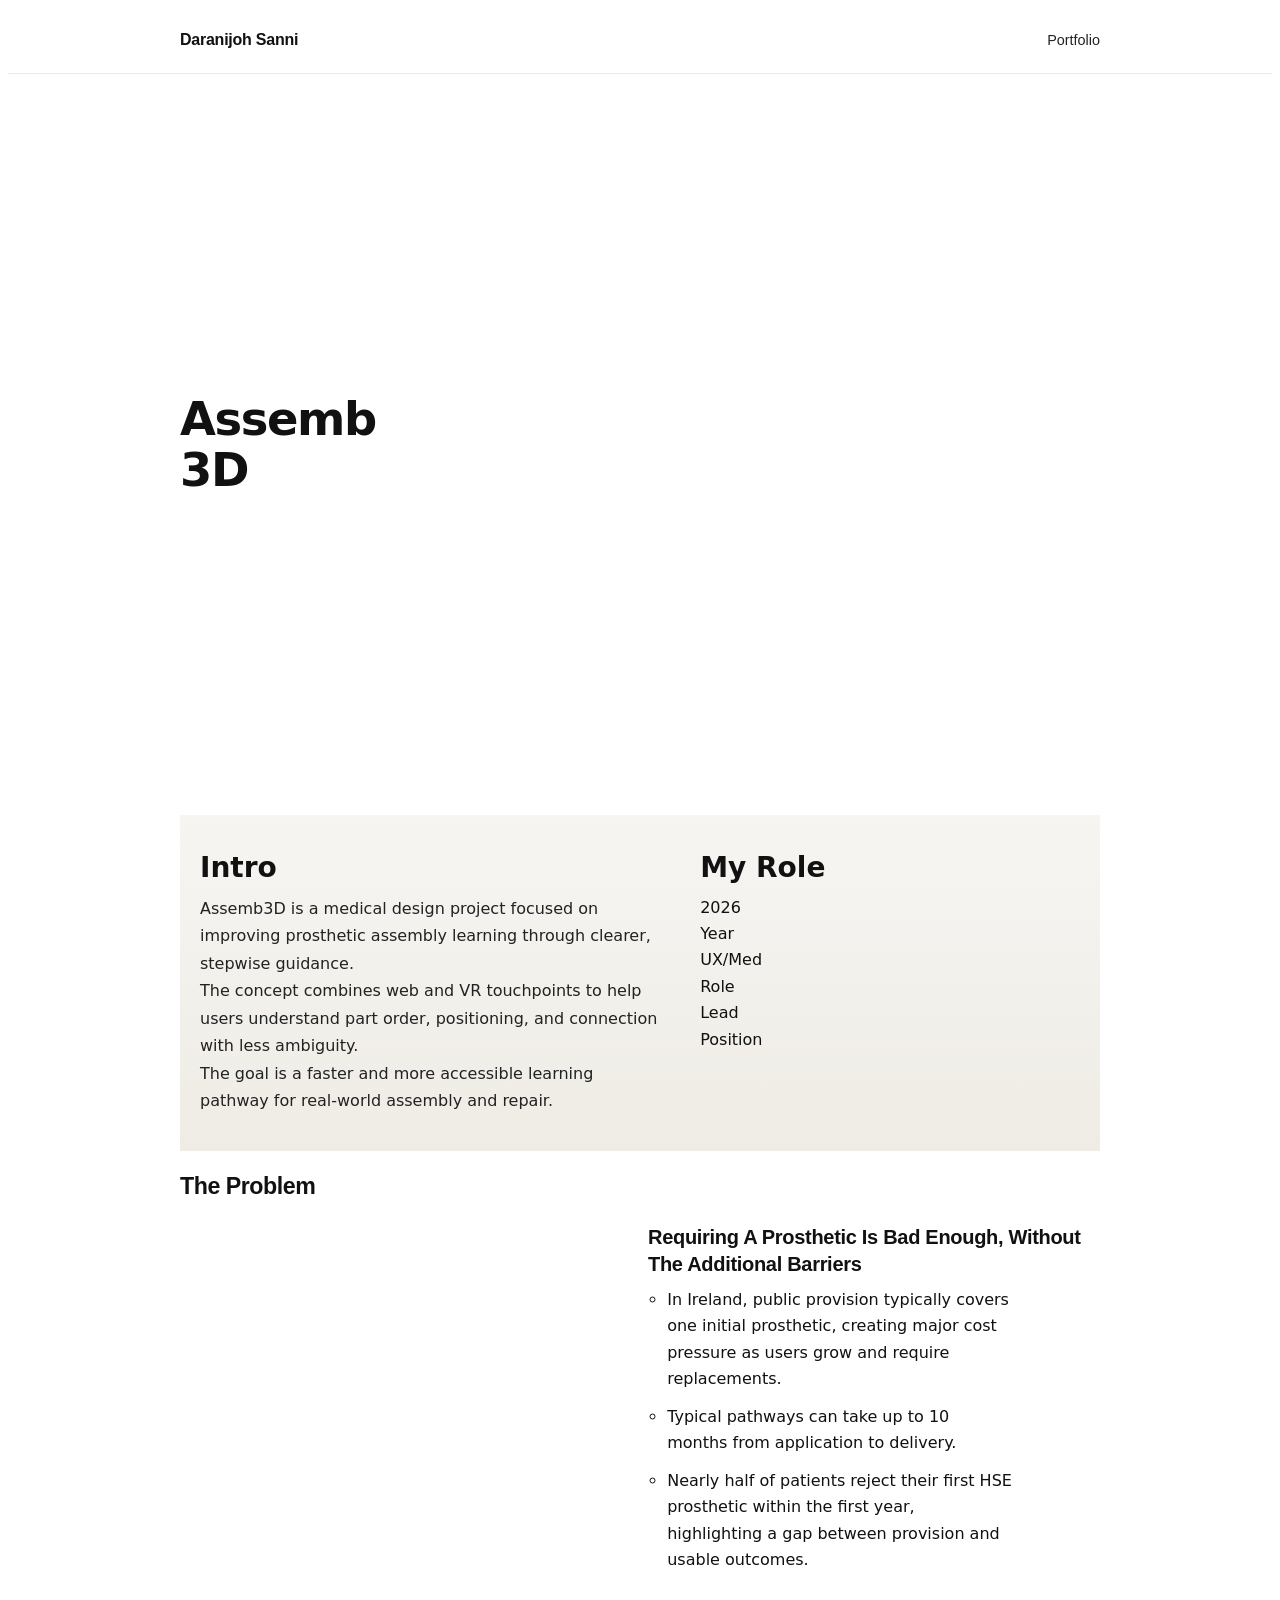
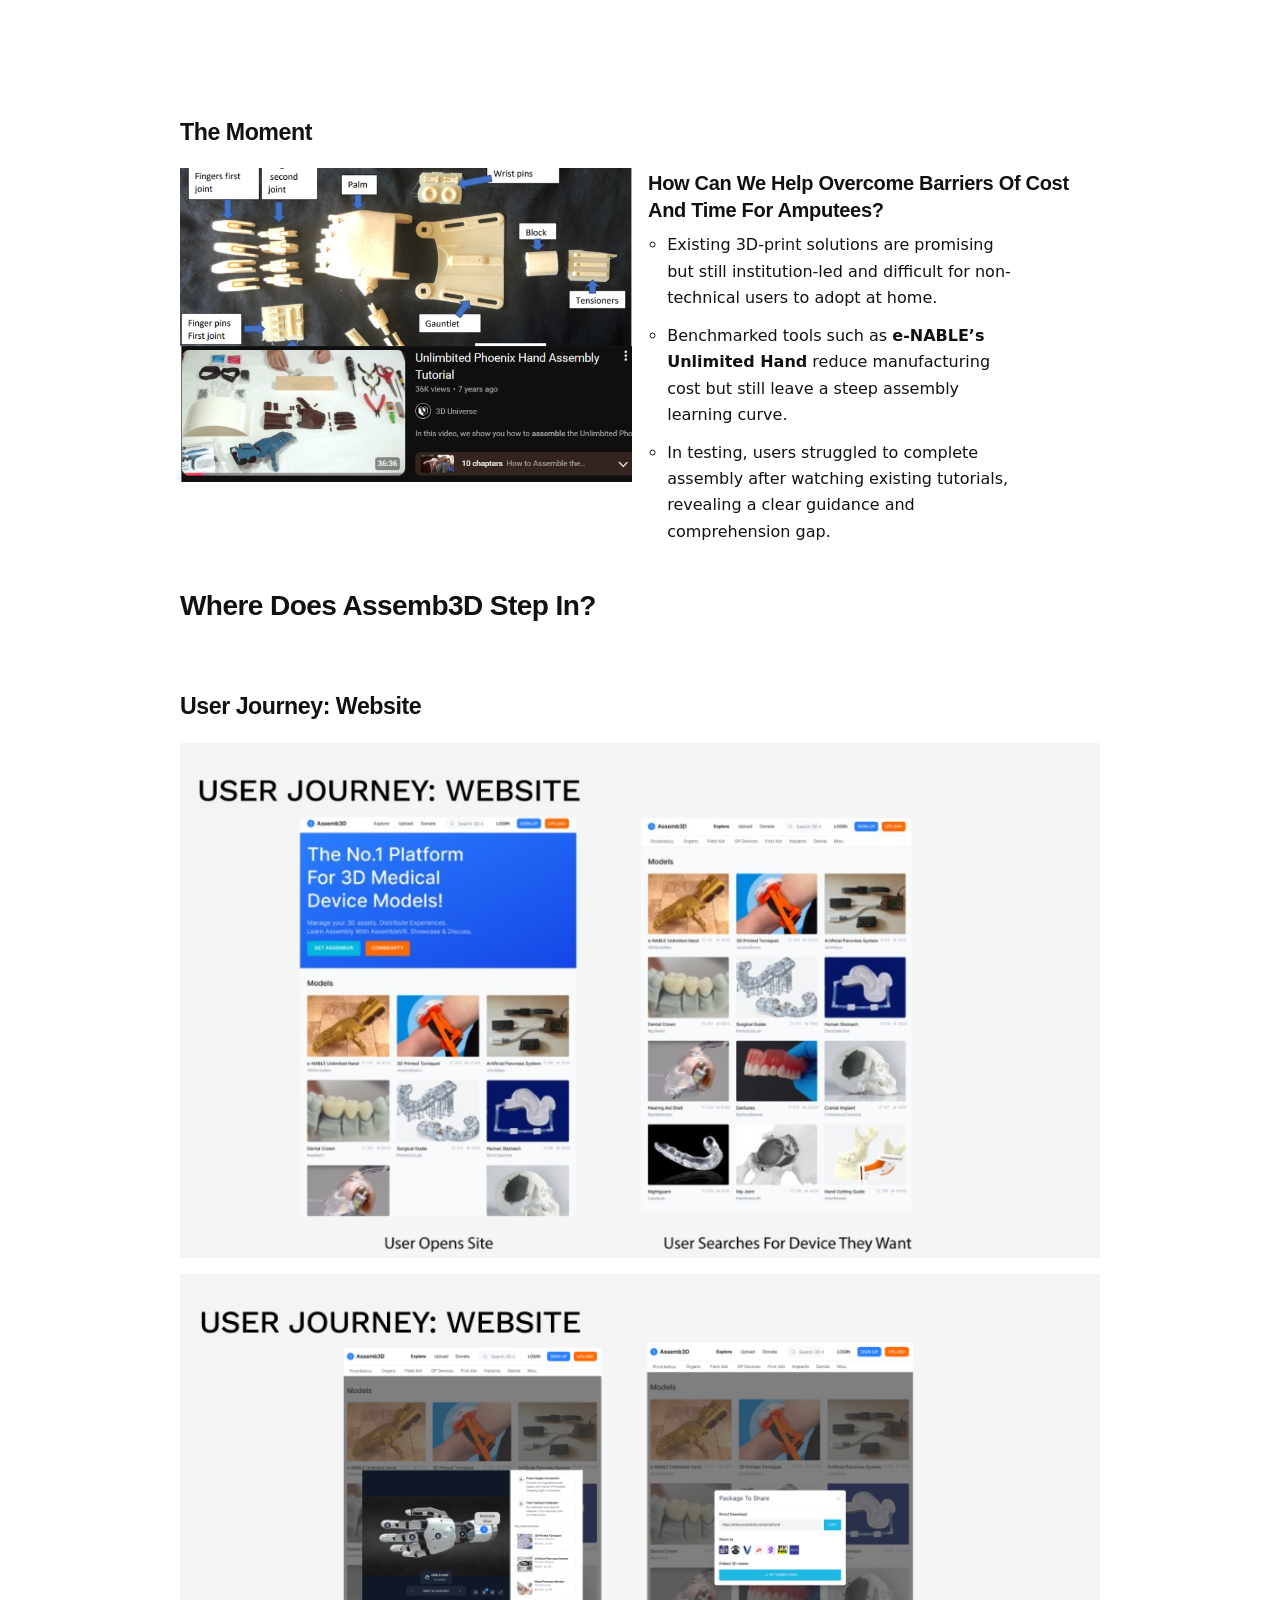
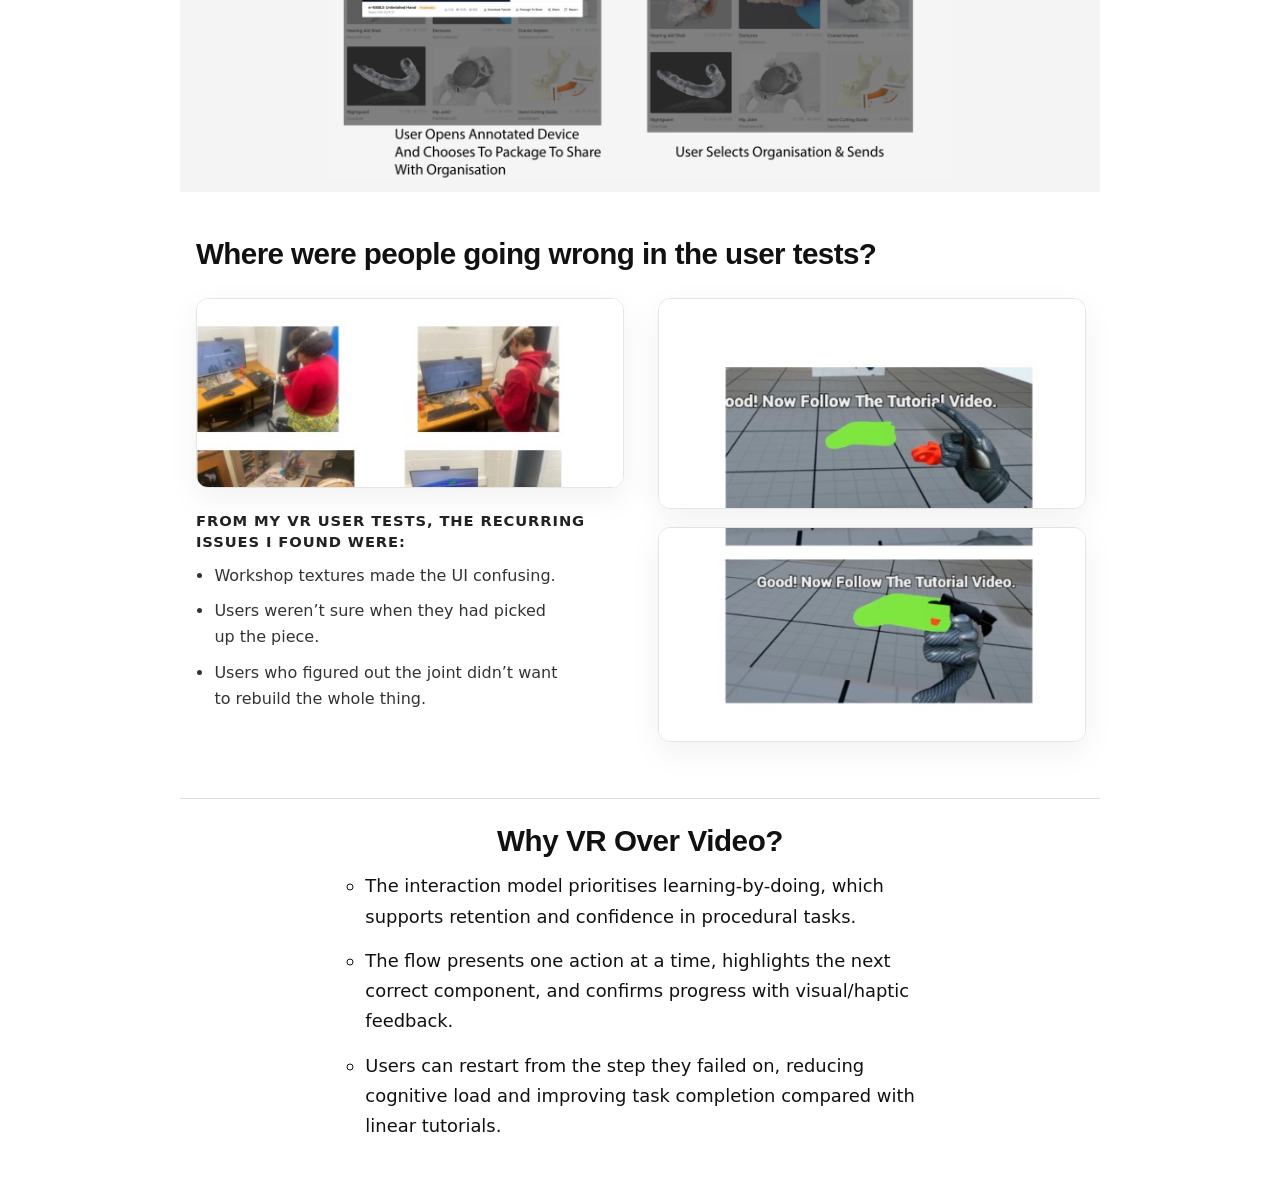
==== commit 5261270a: "Add files via upload" ====
--- a/assemb3d.html
+++ b/assemb3d.html
@@ -1,8 +1,8 @@
-<!DOCTYPE html><html data-wf-domain="daranijoh-sanni-portfolio.webflow.io" data-wf-page="68950d4623ae359088ff353b" data-wf-site="689504761e26233a9ddd082d" data-wf-status="1"><head><meta charset="utf-8"/><title>Assemb3D — Daranijoh Sanni</title><meta content="width=device-width, initial-scale=1" name="viewport"/><link href="https://cdn.prod.website-files.com/689504761e26233a9ddd082d/css/daranijoh-sanni-portfolio.webflow.shared.85427cb9c.css" rel="stylesheet" type="text/css" integrity="sha384-hUJ8ucayELdVWKy9gGx8B+hvsJaIsGAbR5o1jI2g4EbIX2c/1elZaX5mvyYtp7yw" crossorigin="anonymous"/><link href="portfolio.css" rel="stylesheet" type="text/css"/><link href="https://fonts.googleapis.com" rel="preconnect"/><link href="https://fonts.gstatic.com" rel="preconnect" crossorigin="anonymous"/><script src="https://ajax.googleapis.com/ajax/libs/webfont/1.6.26/webfont.js" type="text/javascript"></script><script type="text/javascript">WebFont.load({  google: {    families: ["Open Sans:300,300italic,400,400italic,600,600italic,700,700italic,800,800italic","EB Garamond:300,400,500,600,700","Sora:300,400,500,600,700"]  }});</script><script type="text/javascript">!function(o,c){var n=c.documentElement,t=" w-mod-";n.className+=t+"js",("ontouchstart"in o||o.DocumentTouch&&c instanceof DocumentTouch)&&(n.className+=t+"touch")}(window,document);</script><link href="https://cdn.prod.website-files.com/img/favicon.ico" rel="shortcut icon" type="image/x-icon"/><link href="https://cdn.prod.website-files.com/img/webclip.png" rel="apple-touch-icon"/></head><body class="body-2 body--page body--assemb3d"><header class="site-nav-bar" role="navigation" aria-label="Site">
+<!DOCTYPE html><html data-wf-domain="daranijoh-sanni-portfolio.webflow.io" data-wf-page="68950d4623ae359088ff353b" data-wf-site="689504761e26233a9ddd082d" data-wf-status="1"><head><meta charset="utf-8"/><title>Assemb3D — Daranijoh Sanni</title><meta content="width=device-width, initial-scale=1" name="viewport"/><link href="https://cdn.prod.website-files.com/689504761e26233a9ddd082d/css/daranijoh-sanni-portfolio.webflow.shared.85427cb9c.css" rel="stylesheet" type="text/css" integrity="sha384-hUJ8ucayELdVWKy9gGx8B+hvsJaIsGAbR5o1jI2g4EbIX2c/1elZaX5mvyYtp7yw" crossorigin="anonymous"/><link href="portfolio.css" rel="stylesheet" type="text/css"/><link href="https://fonts.googleapis.com" rel="preconnect"/><link href="https://fonts.gstatic.com" rel="preconnect" crossorigin="anonymous"/><script src="https://ajax.googleapis.com/ajax/libs/webfont/1.6.26/webfont.js" type="text/javascript"></script><script type="text/javascript">WebFont.load({  google: {    families: ["Open Sans:300,300italic,400,400italic,600,600italic,700,700italic,800,800italic","EB Garamond:300,400,500,600,700","Sora:300,400,500,600,700"]  }});</script><script type="text/javascript">!function(o,c){var n=c.documentElement,t=" w-mod-";n.className+=t+"js",("ontouchstart"in o||o.DocumentTouch&&c instanceof DocumentTouch)&&(n.className+=t+"touch")}(window,document);</script><link href="assets/site-icon.png" rel="icon" type="image/png"/><link href="assets/site-icon.png" rel="apple-touch-icon"/></head><body class="body-2 body--page body--assemb3d"><header class="site-nav-bar" role="navigation" aria-label="Site">
   <div class="site-nav-inner">
     <a class="site-nav-brand" href="index.html">Daranijoh Sanni</a>
     <nav class="site-nav-links">
       <a href="portfolio.html" data-nav="portfolio">Portfolio</a>
     </nav>
   </div>
-</header><main class="site-main"><section class="hero-heading-left-3"><div class="container-12"></div><section class="hero-heading-left-2"><div class="container-10"></div><div class="hero-wrapper-3"><div class="hero-split-3"><h1 class="heading-10">Assemb 3D</h1></div><div class="hero-split-3"><img src="https://cdn.prod.website-files.com/689504761e26233a9ddd082d/69cac51b620da5ce41a37ae3_pR9KowONstZr.png" loading="lazy" sizes="100vw" srcset="https://cdn.prod.website-files.com/689504761e26233a9ddd082d/69cac51b620da5ce41a37ae3_pR9KowONstZr-p-500.png 500w, https://cdn.prod.website-files.com/689504761e26233a9ddd082d/69cac51b620da5ce41a37ae3_pR9KowONstZr.png 597w" alt=""/></div></div><div class="section"><div class="fn-container-grid-2"><div class="fn-column-2"><section class="logos-title-large"><h1 class="heading-5">Intro</h1></section><section class="logos-title-large"><p class="paragraph">Assemb3D is a medical design project focused on improving prosthetic assembly learning through clearer, stepwise guidance.<br/>The concept combines web and VR touchpoints to help users understand part order, positioning, and connection with less ambiguity.<br/>The goal is a faster and more accessible learning pathway for real-world assembly and repair.</p></section></div><div class="fn-column-2"><section class="logos-title-large"><h1 class="heading-5">My Role</h1></section><section class="logos-title-large"><section class="features-metrics"><div class="container-6"><div class="features-wrapper"><div class="features-block"><div class="features-title">2026</div><div class="text-block-3">Year</div></div><div class="features-block"><div class="features-title">UX/Med</div><div class="text-block-4">Role</div></div><div class="features-block"><div class="features-title">Lead</div><div class="text-block-5">Position</div></div></div></div></section></section></div></div></div><div class="features-wrapper-two"><div class="features-left"><h3 class="heading-7">The Problem</h3></div><ul role="list" class="features-right w-list-unstyled"><li data-w-id="6548d798-4977-af05-372c-074938c8080d" style="opacity:0" class="features-block-two"><img src="https://cdn.prod.website-files.com/689504761e26233a9ddd082d/69cac5f95cc88fe556d2a39a_ZVD4vvieGoTi.png" loading="lazy" sizes="100vw" srcset="https://cdn.prod.website-files.com/689504761e26233a9ddd082d/69cac5f95cc88fe556d2a39a_ZVD4vvieGoTi-p-500.png 500w, https://cdn.prod.website-files.com/689504761e26233a9ddd082d/69cac5f95cc88fe556d2a39a_ZVD4vvieGoTi-p-800.png 800w, https://cdn.prod.website-files.com/689504761e26233a9ddd082d/69cac5f95cc88fe556d2a39a_ZVD4vvieGoTi-p-1080.png 1080w, https://cdn.prod.website-files.com/689504761e26233a9ddd082d/69cac5f95cc88fe556d2a39a_ZVD4vvieGoTi.png 1121w" alt=""/></li><li data-w-id="6548d798-4977-af05-372c-074938c8080f" style="opacity:0" class="features-block-two"><div class="w-layout-blockcontainer w-container"><h3 class="heading-8"><strong>Requiring A Prosthetic Is Bad Enough, Without The Additional Barriers</strong></h3><ul class="case-bullets"><li>In Ireland, public provision typically covers one initial prosthetic, creating major cost pressure as users grow and require replacements.</li><li>Typical pathways can take up to 10 months from application to delivery.</li><li>Nearly half of patients reject their first HSE prosthetic within the first year, highlighting a gap between provision and usable outcomes.</li></ul></div></li></ul></div><div class="features-wrapper-two"><div class="features-left"><h3 class="heading-7">The Moment</h3></div><ul role="list" class="features-right w-list-unstyled"><li data-w-id="6548d798-4977-af05-372c-074938c8081f" style="opacity:0" class="features-block-two"><img src="file:///C:/Users/864656/.cursor/projects/c-Users-864656-Documents-2026-Portfolio/assets/c__Users_864656_AppData_Roaming_Cursor_User_workspaceStorage_02bc69c9adec50408cd2e0e3de306e19_images_image-8e8ad4da-fcc0-4676-b284-d9ec1b9327eb.png" loading="lazy" sizes="100vw" srcset="file:///C:/Users/864656/.cursor/projects/c-Users-864656-Documents-2026-Portfolio/assets/c__Users_864656_AppData_Roaming_Cursor_User_workspaceStorage_02bc69c9adec50408cd2e0e3de306e19_images_image-8e8ad4da-fcc0-4676-b284-d9ec1b9327eb.png 500w, file:///C:/Users/864656/.cursor/projects/c-Users-864656-Documents-2026-Portfolio/assets/c__Users_864656_AppData_Roaming_Cursor_User_workspaceStorage_02bc69c9adec50408cd2e0e3de306e19_images_image-8e8ad4da-fcc0-4676-b284-d9ec1b9327eb.png 684w" alt=""/></li><li data-w-id="6548d798-4977-af05-372c-074938c80821" style="opacity:0" class="features-block-two"><div class="w-layout-blockcontainer w-container"><h3 class="heading-8"><strong>How Can We Help Overcome Barriers Of Cost And Time For Amputees?</strong></h3><ul class="case-bullets"><li>Existing 3D-print solutions are promising but still institution-led and difficult for non-technical users to adopt at home.</li><li>Benchmarked tools such as <strong>e-NABLE’s Unlimited Hand</strong> reduce manufacturing cost but still leave a steep assembly learning curve.</li><li>In testing, users struggled to complete assembly after watching existing tutorials, revealing a clear guidance and comprehension gap.</li></ul></div></li></ul></div><section class="hero-heading-center-2"><div class="container-11"></div><div class="fn-section-4 overflow-none"><div class="fn-column-2"><section class="logos-title-large"></section><section class="logos-title-large"></section></div><div class="w-layout-blockcontainer container-9 w-container"><h1 class="heading-5">Where Does Assemb3D Step In?</h1><img src="https://cdn.prod.website-files.com/689504761e26233a9ddd082d/69cae0ed251d01f254e9db44_yclPXm1fQ0gB.png" loading="lazy" sizes="100vw" srcset="https://cdn.prod.website-files.com/689504761e26233a9ddd082d/69cae0ed251d01f254e9db44_yclPXm1fQ0gB-p-500.png 500w, https://cdn.prod.website-files.com/689504761e26233a9ddd082d/69cae0ed251d01f254e9db44_yclPXm1fQ0gB-p-800.png 800w, https://cdn.prod.website-files.com/689504761e26233a9ddd082d/69cae0ed251d01f254e9db44_yclPXm1fQ0gB.png 938w" alt=""/></div></div></section><div class="features-wrapper-two assemb3d-user-journey"><div class="features-left"><h3 class="heading-7">User Journey: Website</h3></div><ul role="list" class="features-right w-list-unstyled"><li class="features-block-two"><img src="file:///C:/Users/864656/.cursor/projects/c-Users-864656-Documents-2026-Portfolio/assets/c__Users_864656_AppData_Roaming_Cursor_User_workspaceStorage_02bc69c9adec50408cd2e0e3de306e19_images_image-986d7e9a-17bd-4c15-914a-3099803cfaed.png" loading="lazy" alt="User journey website slide showing open and search states" class="features-image assemb3d-section-image"/></li><li class="features-block-two"><img src="assets/assemb3d-pdf-slides/user-journey-website/journey-website-ia.png" loading="lazy" alt="Assemb3D website information architecture slide" class="features-image assemb3d-section-image"/></li></ul></div><div class="features-wrapper-two assemb3d-vr-block"><div class="features-left"><h3 class="heading-7">Clinical Learning Rationale</h3></div><ul role="list" class="features-right w-list-unstyled"><li class="features-block-two"><div class="w-layout-blockcontainer w-container"><h3 class="heading-8">Why VR Over Video?</h3><ul class="case-bullets"><li>The interaction model prioritises learning-by-doing, which supports retention and confidence in procedural tasks.</li><li>The flow presents one action at a time, highlights the next correct component, and confirms progress with visual/haptic feedback.</li><li>Users can restart from the step they failed on, reducing cognitive load and improving task completion compared with linear tutorials.</li></ul></div></li></ul></div><div class="fn-section-4 overflow-none"><div class="fn-column-2"><section class="logos-title-large"></section><section class="logos-title-large"></section></div><div class="w-layout-blockcontainer container-9 w-container"><h1 class="heading-5">Demo Video</h1></div></div><div style="padding-top:56.17021276595745%" class="w-embed-youtubevideo"><iframe src="https://www.youtube.com/embed/VmW73lM9vJU?rel=0&amp;controls=1" frameborder="0" style="position:absolute;left:0;top:0;width:100%;height:100%;pointer-events:auto" allow="accelerometer; autoplay; clipboard-write; encrypted-media; gyroscope; picture-in-picture; web-share" allowfullscreen title="Assemb3D Prototype Demo"></iframe></div></section></section></main><script src="https://d3e54v103j8qbb.cloudfront.net/js/jquery-3.5.1.min.dc5e7f18c8.js?site=689504761e26233a9ddd082d" type="text/javascript" integrity="sha256-9/aliU8dGd2tb6OSsuzixeV4y/faTqgFtohetphbbj0=" crossorigin="anonymous"></script><script src="https://cdn.prod.website-files.com/689504761e26233a9ddd082d/js/webflow.schunk.36b8fb49256177c8.js" type="text/javascript" integrity="sha384-4abIlA5/v7XaW1HMXKBgnUuhnjBYJ/Z9C1OSg4OhmVw9O3QeHJ/qJqFBERCDPv7G" crossorigin="anonymous"></script><script src="https://cdn.prod.website-files.com/689504761e26233a9ddd082d/js/webflow.schunk.08779b17d1882f59.js" type="text/javascript" integrity="sha384-AJgxOU5kbQVXFNYOnDeMrD2Uxw1vvU9MA0CjxAAinXan/XInHxqb9xMNc/VK3Giv" crossorigin="anonymous"></script><script src="https://cdn.prod.website-files.com/689504761e26233a9ddd082d/js/webflow.schunk.70eea611a15e0641.js" type="text/javascript" integrity="sha384-FiD2rf2jRV4kylFl3CveltTJYtnXza8DDV3gm81X+4+Iw6oS7HtaSJn4GqeMjhzw" crossorigin="anonymous"></script><script src="https://cdn.prod.website-files.com/689504761e26233a9ddd082d/js/webflow.9dbaab2c.8a9be58b8c7bd005.js" type="text/javascript" integrity="sha384-1uelGPH24VuVdjkUtKrSjiW9FipRd4C6OiE/NRWEdYD/iy49EQJE6A09U1sDYu8v" crossorigin="anonymous"></script><script src="portfolio.js" defer></script></body></html>+</header><main class="site-main"><section class="hero-heading-left-3"><div class="container-12"></div><section class="hero-heading-left-2"><div class="container-10"></div><div class="hero-wrapper-3"><div class="hero-split-3"><h1 class="heading-10">Assemb 3D</h1></div><div class="hero-split-3"><img src="https://cdn.prod.website-files.com/689504761e26233a9ddd082d/69cac51b620da5ce41a37ae3_pR9KowONstZr.png" loading="lazy" sizes="100vw" srcset="https://cdn.prod.website-files.com/689504761e26233a9ddd082d/69cac51b620da5ce41a37ae3_pR9KowONstZr-p-500.png 500w, https://cdn.prod.website-files.com/689504761e26233a9ddd082d/69cac51b620da5ce41a37ae3_pR9KowONstZr.png 597w" alt=""/></div></div><div class="section"><div class="fn-container-grid-2"><div class="fn-column-2"><section class="logos-title-large"><h1 class="heading-5">Intro</h1></section><section class="logos-title-large"><p class="paragraph">Assemb3D is a medical design project focused on improving prosthetic assembly learning through clearer, stepwise guidance.<br/>The concept combines web and VR touchpoints to help users understand part order, positioning, and connection with less ambiguity.<br/>The goal is a faster and more accessible learning pathway for real-world assembly and repair.</p></section></div><div class="fn-column-2"><section class="logos-title-large"><h1 class="heading-5">My Role</h1></section><section class="logos-title-large"><section class="features-metrics"><div class="container-6"><div class="features-wrapper"><div class="features-block"><div class="features-title">2026</div><div class="text-block-3">Year</div></div><div class="features-block"><div class="features-title">UX/Med</div><div class="text-block-4">Role</div></div><div class="features-block"><div class="features-title">Lead</div><div class="text-block-5">Position</div></div></div></div></section></section></div></div></div><div class="features-wrapper-two"><div class="features-left"><h3 class="heading-7">The Problem</h3></div><ul role="list" class="features-right w-list-unstyled"><li data-w-id="6548d798-4977-af05-372c-074938c8080d" style="opacity:0" class="features-block-two"><img src="https://cdn.prod.website-files.com/689504761e26233a9ddd082d/69cac5f95cc88fe556d2a39a_ZVD4vvieGoTi.png" loading="lazy" sizes="100vw" srcset="https://cdn.prod.website-files.com/689504761e26233a9ddd082d/69cac5f95cc88fe556d2a39a_ZVD4vvieGoTi-p-500.png 500w, https://cdn.prod.website-files.com/689504761e26233a9ddd082d/69cac5f95cc88fe556d2a39a_ZVD4vvieGoTi-p-800.png 800w, https://cdn.prod.website-files.com/689504761e26233a9ddd082d/69cac5f95cc88fe556d2a39a_ZVD4vvieGoTi-p-1080.png 1080w, https://cdn.prod.website-files.com/689504761e26233a9ddd082d/69cac5f95cc88fe556d2a39a_ZVD4vvieGoTi.png 1121w" alt=""/></li><li data-w-id="6548d798-4977-af05-372c-074938c8080f" style="opacity:0" class="features-block-two"><div class="w-layout-blockcontainer w-container"><h3 class="heading-8"><strong>Requiring A Prosthetic Is Bad Enough, Without The Additional Barriers</strong></h3><ul class="case-bullets"><li>In Ireland, public provision typically covers one initial prosthetic, creating major cost pressure as users grow and require replacements.</li><li>Typical pathways can take up to 10 months from application to delivery.</li><li>Nearly half of patients reject their first HSE prosthetic within the first year, highlighting a gap between provision and usable outcomes.</li></ul></div></li></ul></div><div class="features-wrapper-two"><div class="features-left"><h3 class="heading-7">The Moment</h3></div><ul role="list" class="features-right w-list-unstyled"><li data-w-id="6548d798-4977-af05-372c-074938c8081f" style="opacity:0" class="features-block-two"><img src="assets/assemb3d-the-moment.png" loading="lazy" width="400" sizes="(max-width: 479px) 100vw, 400px" alt="Context for the design moment behind Assemb3D"/></li><li data-w-id="6548d798-4977-af05-372c-074938c80821" style="opacity:0" class="features-block-two"><div class="w-layout-blockcontainer w-container"><h3 class="heading-8"><strong>How Can We Help Overcome Barriers Of Cost And Time For Amputees?</strong></h3><ul class="case-bullets"><li>Existing 3D-print solutions are promising but still institution-led and difficult for non-technical users to adopt at home.</li><li>Benchmarked tools such as <strong>e-NABLE’s Unlimited Hand</strong> reduce manufacturing cost but still leave a steep assembly learning curve.</li><li>In testing, users struggled to complete assembly after watching existing tutorials, revealing a clear guidance and comprehension gap.</li></ul></div></li></ul></div><section class="hero-heading-center-2"><div class="container-11"></div><div class="fn-section-4 overflow-none"><div class="fn-column-2"><section class="logos-title-large"></section><section class="logos-title-large"></section></div><div class="w-layout-blockcontainer container-9 w-container"><h1 class="heading-5">Where Does Assemb3D Step In?</h1><img src="https://cdn.prod.website-files.com/689504761e26233a9ddd082d/69cae0ed251d01f254e9db44_yclPXm1fQ0gB.png" loading="lazy" sizes="100vw" srcset="https://cdn.prod.website-files.com/689504761e26233a9ddd082d/69cae0ed251d01f254e9db44_yclPXm1fQ0gB-p-500.png 500w, https://cdn.prod.website-files.com/689504761e26233a9ddd082d/69cae0ed251d01f254e9db44_yclPXm1fQ0gB-p-800.png 800w, https://cdn.prod.website-files.com/689504761e26233a9ddd082d/69cae0ed251d01f254e9db44_yclPXm1fQ0gB.png 938w" alt=""/></div></div></section><div class="features-wrapper-two assemb3d-user-journey"><div class="features-left"><h3 class="heading-7">User Journey: Website</h3></div><ul role="list" class="features-right w-list-unstyled"><li class="features-block-two"><img src="assets/assemb3d-user-journey-slide.png" loading="lazy" alt="User journey website slide showing open and search states" class="features-image assemb3d-section-image"/></li><li class="features-block-two"><img src="assets/assemb3d-pdf-slides/user-journey-website/journey-website-ia.png" loading="lazy" alt="Assemb3D website information architecture slide" class="features-image assemb3d-section-image"/></li></ul></div><section class="assemb3d-vr-research" aria-labelledby="assemb3d-vr-research-heading"><div class="assemb3d-vr-research__inner"><header class="assemb3d-vr-research__header"><h2 id="assemb3d-vr-research-heading" class="heading-7 assemb3d-vr-research__title">Where were people going wrong in the user tests?</h2></header><div class="assemb3d-vr-research__columns"><div class="assemb3d-vr-research__col assemb3d-vr-research__col--left"><div class="assemb3d-vr-research__photo-wrap"><img src="assets/assemb3d-vr-research-photo-grid.png" loading="lazy" width="470" height="208" alt="Four participants testing Assemb3D in VR at a desk, wearing headsets and using controllers." class="assemb3d-vr-research__photo-grid"/></div><p class="assemb3d-vr-research__intro">From my VR user tests, the recurring issues I found were:</p><ul class="assemb3d-vr-research__list case-bullets"><li>Workshop textures made the UI confusing.</li><li>Users weren&rsquo;t sure when they had picked up the piece.</li><li>Users who figured out the joint didn&rsquo;t want to rebuild the whole thing.</li></ul></div><div class="assemb3d-vr-research__col assemb3d-vr-research__col--right"><figure class="assemb3d-vr-research__figure"><img src="assets/assemb3d-vr-research-screenshot-a.png" loading="lazy" width="488" height="240" alt="VR view with on-screen prompt to follow the tutorial video; virtual hand holding a red part near a green floor highlight." class="assemb3d-vr-research__shot"/></figure><figure class="assemb3d-vr-research__figure"><img src="assets/assemb3d-vr-research-screenshot-b.png" loading="lazy" width="488" height="244" alt="VR tutorial view: gloved hand holding a highlighted part over the grid floor." class="assemb3d-vr-research__shot"/></figure></div></div></div></section><div class="features-wrapper-two assemb3d-vr-block"><div class="features-left"><h3 class="heading-7">Clinical Learning Rationale</h3></div><ul role="list" class="features-right w-list-unstyled"><li class="features-block-two"><div class="w-layout-blockcontainer w-container"><h3 class="heading-8">Why VR Over Video?</h3><ul class="case-bullets"><li>The interaction model prioritises learning-by-doing, which supports retention and confidence in procedural tasks.</li><li>The flow presents one action at a time, highlights the next correct component, and confirms progress with visual/haptic feedback.</li><li>Users can restart from the step they failed on, reducing cognitive load and improving task completion compared with linear tutorials.</li></ul></div></li></ul></div><div class="fn-section-4 overflow-none"><div class="fn-column-2"><section class="logos-title-large"></section><section class="logos-title-large"></section></div><div class="w-layout-blockcontainer container-9 w-container"><h1 class="heading-5">Demo Video</h1></div></div><div style="padding-top:56.17021276595745%" class="w-embed-youtubevideo"><iframe src="https://www.youtube.com/embed/VmW73lM9vJU?rel=0&amp;controls=1" frameborder="0" style="position:absolute;left:0;top:0;width:100%;height:100%;pointer-events:auto" allow="accelerometer; autoplay; clipboard-write; encrypted-media; gyroscope; picture-in-picture; web-share" allowfullscreen title="Assemb3D Prototype Demo"></iframe></div></section></section></main><script src="https://d3e54v103j8qbb.cloudfront.net/js/jquery-3.5.1.min.dc5e7f18c8.js?site=689504761e26233a9ddd082d" type="text/javascript" integrity="sha256-9/aliU8dGd2tb6OSsuzixeV4y/faTqgFtohetphbbj0=" crossorigin="anonymous"></script><script src="https://cdn.prod.website-files.com/689504761e26233a9ddd082d/js/webflow.schunk.36b8fb49256177c8.js" type="text/javascript" integrity="sha384-4abIlA5/v7XaW1HMXKBgnUuhnjBYJ/Z9C1OSg4OhmVw9O3QeHJ/qJqFBERCDPv7G" crossorigin="anonymous"></script><script src="https://cdn.prod.website-files.com/689504761e26233a9ddd082d/js/webflow.schunk.08779b17d1882f59.js" type="text/javascript" integrity="sha384-AJgxOU5kbQVXFNYOnDeMrD2Uxw1vvU9MA0CjxAAinXan/XInHxqb9xMNc/VK3Giv" crossorigin="anonymous"></script><script src="https://cdn.prod.website-files.com/689504761e26233a9ddd082d/js/webflow.schunk.70eea611a15e0641.js" type="text/javascript" integrity="sha384-FiD2rf2jRV4kylFl3CveltTJYtnXza8DDV3gm81X+4+Iw6oS7HtaSJn4GqeMjhzw" crossorigin="anonymous"></script><script src="https://cdn.prod.website-files.com/689504761e26233a9ddd082d/js/webflow.9dbaab2c.8a9be58b8c7bd005.js" type="text/javascript" integrity="sha384-1uelGPH24VuVdjkUtKrSjiW9FipRd4C6OiE/NRWEdYD/iy49EQJE6A09U1sDYu8v" crossorigin="anonymous"></script><script src="portfolio.js" defer></script></body></html>
--- a/portfolio.css
+++ b/portfolio.css
@@ -1,1565 +1,1804 @@
-/**
- * Portfolio overrides: white theme, multi-page nav, Webflow badge hide
- * Load after Webflow shared CSS.
- */
-
-:root {
-  --color-text: #1a1a1a;
-  --color-text-muted: #4a4a4a;
-  --color-bg: #ffffff;
-  --color-nav-bg: #f4f3f0;
-  --color-link: #1e3a5f;
-  --radius-sm: 8px;
-  --radius-md: 12px;
-  --radius-lg: 16px;
-  --focus-ring: 2px solid rgba(59, 130, 246, 0.55);
-}
-
-/* —— White canvas —— */
-html {
-  color-scheme: light;
-}
-
-html,
-body.body,
-body.body-2 {
-  background-color: var(--color-bg) !important;
-  color: var(--color-text);
-  -webkit-font-smoothing: antialiased;
-  -moz-osx-font-smoothing: grayscale;
-  text-rendering: optimizeLegibility;
-}
-
-body.body,
-body.body-2 {
-  font-family: "Open Sans", system-ui, sans-serif;
-  line-height: 1.6;
-}
-
-::selection {
-  background: rgba(26, 26, 26, 0.08);
-}
-
-/* —— Site navigation (multi-page) —— */
-.site-nav-bar {
-  position: sticky;
-  top: 0;
-  z-index: 1000;
-  background: var(--color-nav-bg);
-  backdrop-filter: blur(12px);
-  -webkit-backdrop-filter: blur(12px);
-  border-bottom: 1px solid rgba(0, 0, 0, 0.06);
-  box-shadow: 0 1px 0 rgba(255, 255, 255, 0.65);
-}
-
-.site-nav-inner {
-  max-width: 1200px;
-  margin: 0 auto;
-  padding: 0.75rem max(1.25rem, env(safe-area-inset-right)) 0.75rem
-    max(1.25rem, env(safe-area-inset-left));
-  display: flex;
-  flex-wrap: wrap;
-  align-items: center;
-  justify-content: space-between;
-  gap: 0.75rem;
-}
-
-.site-nav-brand {
-  font-family: "Sora", "Open Sans", sans-serif;
-  font-weight: 600;
-  font-size: 0.95rem;
-  letter-spacing: -0.02em;
-  color: #111 !important;
-  text-decoration: none !important;
-}
-
-.site-nav-brand:hover {
-  opacity: 0.75;
-}
-
-.site-nav-links {
-  display: flex;
-  flex-wrap: wrap;
-  gap: 0.35rem 1rem;
-  align-items: center;
-}
-
-.site-nav-links a {
-  font-family: "Sora", "Open Sans", sans-serif;
-  font-size: 0.8rem;
-  font-weight: 500;
-  color: #444 !important;
-  text-decoration: none !important;
-  padding: 0.35rem 0;
-  border-bottom: none;
-  transition: color 0.15s ease;
-}
-
-.site-nav-links a:hover {
-  color: #111 !important;
-}
-
-.site-nav-brand:focus-visible,
-.site-nav-links a:focus-visible {
-  outline: var(--focus-ring);
-  outline-offset: 3px;
-  border-radius: 4px;
-}
-
-/* Project cards link to case studies */
-a.team-block.team-block--link {
-  display: block;
-  text-decoration: none !important;
-  color: inherit !important;
-  cursor: pointer;
-  border-radius: 12px;
-  transition: opacity 0.2s ease, transform 0.2s ease;
-}
-
-a.team-block.team-block--link:hover {
-  opacity: 0.9;
-  transform: translateY(-2px);
-}
-
-@media (prefers-reduced-motion: reduce) {
-  a.team-block.team-block--link {
-    transition: opacity 0.2s ease;
-  }
-
-  a.team-block.team-block--link:hover {
-    transform: none;
-  }
-}
-
-a.team-block.team-block--link:focus-visible {
-  outline: 2px solid rgba(59, 130, 246, 0.55);
-  outline-offset: 4px;
-}
-
-.site-main {
-  display: block;
-}
-
-/* Case studies + portfolio: breathing room at end of scroll */
-body.body--page .site-main {
-  padding-bottom: clamp(2rem, 5vw, 3.5rem);
-}
-
-.site-main--landing {
-  min-height: calc(100dvh - 52px);
-}
-
-/* Portfolio overview — intro + carousel */
-.body--portfolio .fn-section {
-  padding-top: clamp(1.25rem, 4vw, 2.25rem);
-}
-
-.body--portfolio .fn-heading-2 {
-  margin: 0 0 0.65rem;
-  letter-spacing: -0.03em;
-  font-weight: 600;
-  font-family: "Sora", "Open Sans", sans-serif;
-  color: var(--color-text);
-}
-
-.body--portfolio .fn-paragraph {
-  max-width: 42rem;
-  margin: 0 auto;
-  line-height: 1.65;
-  color: var(--color-text-muted);
-}
-
-.body--portfolio .team-slider {
-  padding-bottom: clamp(1.5rem, 4vw, 2.5rem);
-}
-
-.body--portfolio .team-slider-arrow {
-  transition: opacity 0.2s ease, transform 0.2s ease;
-}
-
-.body--portfolio .team-slider-arrow:hover {
-  opacity: 0.88;
-}
-
-@media (prefers-reduced-motion: reduce) {
-  .body--portfolio .team-slider-arrow {
-    transition: none;
-  }
-}
-
-/* Case study pages — body copy rhythm */
-.body--page .paragraph,
-.body--page .paragraph-2,
-.body--page .paragraph-3 {
-  line-height: 1.65;
-  color: var(--color-text);
-}
-
-.body--page .heading-7 {
-  letter-spacing: -0.02em;
-  font-family: "Sora", "Open Sans", sans-serif;
-}
-
-.body--page .heading-8 {
-  letter-spacing: -0.015em;
-  font-family: "Sora", "Open Sans", sans-serif;
-}
-
-/* In-content links (not nav / cards / primary buttons) */
-.site-main a[href^="http"]:not(.w-button):not(.team-block--link):not(.button-2) {
-  color: var(--color-link);
-  text-decoration: underline;
-  text-decoration-thickness: 1px;
-  text-underline-offset: 3px;
-  transition: color 0.15s ease, opacity 0.15s ease;
-}
-
-.site-main a[href^="http"]:not(.w-button):not(.team-block--link):not(.button-2):hover {
-  color: #0f2740;
-}
-
-/* —— Webflow watermark / brand badge —— */
-.w-webflow-badge,
-a.w-webflow-badge,
-[class*="w-webflow-badge"],
-[class*="webflow-badge"],
-a[href*="webflow.com/?utm"],
-a[href*="webflow.com?utm_campaign"],
-a[href*="webflow.com"][href*="brand"],
-body > a[href*="webflow.com"]:last-child,
-#w-webflow-badge,
-[id*="wf-badge"],
-[id*="webflow-badge"] {
-  display: none !important;
-  visibility: hidden !important;
-  width: 0 !important;
-  height: 0 !important;
-  overflow: hidden !important;
-  position: absolute !important;
-  left: -9999px !important;
-  opacity: 0 !important;
-  pointer-events: none !important;
-}
-
-/* —— Global polish —— */
-html {
-  scroll-behavior: smooth;
-}
-
-@media (prefers-reduced-motion: reduce) {
-  html {
-    scroll-behavior: auto;
-  }
-}
-
-img,
-video,
-iframe {
-  max-width: 100%;
-}
-
-/* Landing page — white canvas (override Webflow section tints) */
-body.body--index,
-body.body--index .site-main--landing,
-body.body--index .hero-heading-center {
-  background-color: var(--color-bg) !important;
-}
-
-/* Landing page */
-.hero-heading-center {
-  min-height: min(100dvh, 900px);
-  display: flex;
-  flex-direction: column;
-  justify-content: center;
-  align-items: center;
-  padding: clamp(1.5rem, 5vw, 3rem) max(1.25rem, env(safe-area-inset-right))
-    clamp(1.5rem, 5vw, 3rem) max(1.25rem, env(safe-area-inset-left));
-  box-sizing: border-box;
-}
-
-.container-2 {
-  text-align: center;
-}
-
-.centered-heading.margin-bottom-32px {
-  letter-spacing: -0.02em;
-  font-family: "Sora", "Open Sans", sans-serif;
-}
-
-.body--index .hero-heading-center .heading {
-  margin: 0.35rem 0 0;
-  font-weight: 400;
-  font-size: clamp(1rem, 2.2vw, 1.2rem);
-  letter-spacing: 0.01em;
-  color: var(--color-text-muted);
-}
-
-.body--index .div-block {
-  margin-top: clamp(1.25rem, 4vw, 2rem);
-}
-
-.button-2.w-button {
-  transition:
-    transform 0.22s cubic-bezier(0.22, 1, 0.36, 1),
-    box-shadow 0.22s ease,
-    filter 0.22s ease;
-  border-radius: 999px;
-}
-
-.button-2.w-button:hover {
-  transform: translateY(-2px);
-  box-shadow: 0 14px 32px rgba(0, 0, 0, 0.14);
-}
-
-.button-2.w-button:focus-visible {
-  outline: var(--focus-ring);
-  outline-offset: 4px;
-}
-
-@media (prefers-reduced-motion: reduce) {
-  .button-2.w-button {
-    transition: none;
-  }
-
-  .button-2.w-button:hover {
-    transform: none;
-  }
-}
-
-.image-3 {
-  border-radius: var(--radius-md);
-  box-shadow: 0 20px 50px rgba(0, 0, 0, 0.08);
-}
-
-/* Case study pages */
-.w-embed-youtubevideo {
-  position: relative;
-  width: 100%;
-  border-radius: var(--radius-md);
-  overflow: hidden;
-  box-shadow: 0 18px 48px rgba(0, 0, 0, 0.08);
-}
-
-.team-slider-wrapper {
-  border-radius: var(--radius-lg);
-}
-
-.features-image,
-.team-member-image-two {
-  border-radius: var(--radius-md);
-}
-
-a:focus-visible,
-button:focus-visible {
-  outline: 2px solid rgba(59, 130, 246, 0.55);
-  outline-offset: 2px;
-}
-
-/* ATS case study — “Where Does ATS Step In?” */
-.ats-step-in {
-  padding: clamp(2.5rem, 7vw, 4.25rem) 1.25rem;
-  box-sizing: border-box;
-}
-
-.ats-step-in__inner {
-  max-width: 960px;
-  margin-left: auto;
-  margin-right: auto;
-}
-
-.ats-step-in__header {
-  text-align: center;
-  margin-bottom: clamp(1.75rem, 4vw, 2.5rem);
-}
-
-.ats-step-in__title {
-  margin: 0;
-  letter-spacing: -0.03em;
-}
-
-.ats-step-in__gallery {
-  display: grid;
-  grid-template-columns: repeat(3, minmax(0, 1fr));
-  gap: clamp(1rem, 3vw, 2rem);
-  align-items: stretch;
-  justify-items: stretch;
-}
-
-.ats-step-in__figure {
-  width: 100%;
-  max-width: 100%;
-  height: auto;
-  object-fit: contain;
-  border-radius: var(--radius-md);
-  box-shadow: 0 14px 40px rgba(0, 0, 0, 0.07);
-}
-
-/* One column = one caption (proximity): label sits directly under its image */
-body.body--ats .ats-step-in__step-panel {
-  margin: 0;
-  display: flex;
-  flex-direction: column;
-  align-items: stretch;
-  gap: clamp(0.65rem, 1.8vw, 0.95rem);
-  min-width: 0;
-}
-
-body.body--ats .ats-step-in__media-frame {
-  width: 100%;
-  border-radius: var(--radius-md);
-  background: linear-gradient(165deg, #f4f3f0 0%, #e8e6e1 100%);
-  display: flex;
-  align-items: center;
-  justify-content: center;
-  overflow: hidden;
-  aspect-ratio: 3 / 4;
-  box-shadow:
-    0 12px 32px rgba(0, 0, 0, 0.07),
-    inset 0 1px 0 rgba(255, 255, 255, 0.65);
-}
-
-body.body--ats .ats-step-in__media-frame .ats-step-in__figure {
-  width: 100%;
-  height: 100%;
-  max-height: 100%;
-  object-fit: contain;
-  object-position: center;
-  border-radius: 0;
-  box-shadow: none;
-}
-
-body.body--ats .ats-step-in__step-panel .ats-step-in__step-label {
-  display: block;
-  margin: 0;
-  text-align: center;
-  max-width: none;
-  width: 100%;
-}
-
-.ats-step-in__flow {
-  list-style: none;
-  margin: clamp(2rem, 5vw, 2.75rem) 0 0;
-  padding: 0;
-  display: flex;
-  flex-wrap: wrap;
-  justify-content: center;
-  align-items: center;
-  gap: 0.35rem 0.5rem;
-  font-family: "Sora", "Open Sans", sans-serif;
-}
-
-.ats-step-in__step {
-  margin: 0;
-  padding: 0;
-  text-align: center;
-  max-width: 16rem;
-}
-
-.ats-step-in__step-label {
-  display: inline-block;
-  font-size: clamp(0.82rem, 1.35vw, 0.95rem);
-  font-weight: 600;
-  line-height: 1.35;
-  color: #1a1a1a;
-}
-
-.ats-step-in__step + .ats-step-in__step::before {
-  content: "→";
-  margin-right: 0.65rem;
-  color: rgba(0, 0, 0, 0.28);
-  font-weight: 400;
-  font-size: 1rem;
-}
-
-.ats-step-in--continued {
-  padding-top: clamp(2rem, 5vw, 3rem);
-}
-
-.ats-step-in__gallery--continued {
-  grid-template-columns: repeat(2, minmax(0, 1fr));
-  align-items: start;
-  justify-content: center;
-  max-width: 900px;
-  margin-left: auto;
-  margin-right: auto;
-  gap: clamp(1.25rem, 3.5vw, 2.25rem);
-}
-
-.ats-step-in__panel {
-  margin: 0;
-  width: 100%;
-  display: flex;
-  flex-direction: column;
-  align-items: stretch;
-  gap: clamp(0.6rem, 1.5vw, 0.85rem);
-}
-
-body.body--ats .ats-step-in--continued .ats-step-in__media-frame--panel {
-  aspect-ratio: 10 / 11;
-  background: linear-gradient(165deg, #f4f3f0 0%, #e8e6e1 100%);
-  box-shadow:
-    0 12px 32px rgba(0, 0, 0, 0.07),
-    inset 0 1px 0 rgba(255, 255, 255, 0.65);
-}
-
-body.body--ats .ats-step-in--continued .ats-step-in__media-frame--panel .ats-step-in__figure {
-  width: 100%;
-  height: 100%;
-  object-fit: contain;
-  object-position: center;
-  border-radius: 0;
-}
-
-.ats-step-in__caption {
-  margin: 0;
-  font-family: "Sora", "Open Sans", sans-serif;
-  font-size: clamp(0.95rem, 1.35vw, 1.08rem);
-  font-weight: 600;
-  line-height: 1.35;
-  color: #1a1a1a;
-  text-align: center;
-  width: 100%;
-  max-width: none;
-  padding: 0 0.2rem;
-}
-
-/* Escalation row: same “frame + caption below” rhythm as other step-in panels */
-.ats-step-in__escalation {
-  margin-top: clamp(1.75rem, 4vw, 2.5rem);
-  max-width: 900px;
-  margin-left: auto;
-  margin-right: auto;
-  padding: clamp(1.1rem, 2.8vw, 1.65rem);
-  border-radius: var(--radius-md);
-  background: linear-gradient(165deg, #f4f3f0 0%, #e8e6e1 100%);
-  box-shadow:
-    0 12px 32px rgba(0, 0, 0, 0.07),
-    inset 0 1px 0 rgba(255, 255, 255, 0.65);
-  display: flex;
-  flex-direction: column;
-  align-items: stretch;
-  gap: clamp(0.75rem, 2vw, 1.1rem);
-  box-sizing: border-box;
-}
-
-body.body--ats .ats-step-in__escalation__visual {
-  display: flex;
-  align-items: center;
-  justify-content: center;
-  width: 100%;
-  min-width: 0;
-  border-radius: calc(var(--radius-md) - 2px);
-  overflow: hidden;
-  background: rgba(255, 255, 255, 0.35);
-}
-
-body.body--ats .ats-step-in__escalation__visual .ats-step-in__figure {
-  width: 100%;
-  max-width: 100%;
-  height: auto;
-  display: block;
-  object-fit: contain;
-  object-position: center;
-  border-radius: 0;
-  box-shadow: none;
-}
-
-.ats-step-in__escalation-title {
-  margin: 0;
-  font-family: "Sora", "Open Sans", sans-serif;
-  font-size: clamp(0.95rem, 1.35vw, 1.08rem);
-  font-weight: 600;
-  line-height: 1.35;
-  letter-spacing: -0.01em;
-  color: #1a1a1a;
-  text-align: center;
-  width: 100%;
-  padding: 0 0.25rem;
-}
-
-@media (max-width: 767px) {
-  .ats-step-in__gallery {
-    grid-template-columns: 1fr;
-    max-width: 22rem;
-    margin-left: auto;
-    margin-right: auto;
-    gap: 1.5rem;
-  }
-
-  .ats-step-in__flow {
-    flex-direction: column;
-    gap: 0.5rem;
-    align-items: stretch;
-  }
-
-  .ats-step-in__step {
-    max-width: none;
-  }
-
-  .ats-step-in__step + .ats-step-in__step::before {
-    content: "↓";
-    display: block;
-    margin: 0 0 0.35rem;
-    text-align: center;
-    font-size: 1.1rem;
-  }
-
-  .ats-step-in__gallery--continued {
-    grid-template-columns: 1fr;
-    max-width: 30rem;
-  }
-
-  .ats-step-in__escalation {
-    max-width: 100%;
-  }
-}
-
-/* Case-study layout system */
-body.body--page .site-main {
-  width: min(1120px, calc(100% - 2.5rem));
-  margin: 0 auto;
-}
-
-body.body--page .site-main > section,
-body.body--page .site-main > div {
-  margin-top: clamp(1.25rem, 3.2vw, 2.5rem);
-}
-
-body.body--page .container-10,
-body.body--page .container-12,
-body.body--page .container-11,
-body.body--page .container-9 {
-  max-width: 100%;
-  padding-left: 0;
-  padding-right: 0;
-}
-
-body.body--page .container-11:empty,
-body.body--page .logos-title-large:empty {
-  display: none !important;
-}
-
-/* Hero wrappers */
-body.body--page .hero-wrapper-3,
-body.body--page .hero-wrapper-5 {
-  align-items: center;
-  gap: clamp(1.25rem, 3vw, 2.25rem);
-}
-
-body.body--page .hero-split-3 img,
-body.body--page .hero-split-5 img,
-body.body--page .image-10,
-body.body--page .image-11 {
-  border-radius: var(--radius-md);
-  box-shadow: 0 16px 36px rgba(0, 0, 0, 0.08);
-}
-
-/* Repeated problem / moment rows */
-body.body--page .features-wrapper-two {
-  display: grid;
-  grid-template-columns: minmax(130px, 190px) minmax(0, 1fr);
-  align-items: start;
-  gap: clamp(1rem, 2.4vw, 1.75rem);
-}
-
-body.body--page .features-left {
-  padding-top: 0.4rem;
-}
-
-body.body--page .features-left .heading-7 {
-  margin: 0;
-}
-
-body.body--page .features-right {
-  width: 100% !important;
-  max-width: none !important;
-  margin: 0;
-  padding: 0;
-  display: grid;
-  grid-template-columns: repeat(auto-fit, minmax(320px, 1fr));
-  gap: clamp(0.85rem, 2vw, 1.25rem);
-}
-
-body.body--page .features-block-two {
-  list-style: none;
-  margin: 0;
-  min-width: 0;
-  padding: clamp(0.7rem, 1.9vw, 1rem);
-  background: #faf9f7;
-  border: 1px solid rgba(0, 0, 0, 0.06);
-  border-radius: var(--radius-md);
-  box-shadow: 0 8px 22px rgba(0, 0, 0, 0.04);
-}
-
-body.body--page .features-block-two > .w-container {
-  max-width: 100%;
-  width: 100%;
-  margin: 0;
-  padding: 0;
-}
-
-body.body--page .features-block-two img,
-body.body--page .features-image {
-  width: 100%;
-  height: auto;
-  display: block;
-}
-
-body.body--page .features-block-two .heading-8 {
-  margin: 0 0 0.55rem;
-}
-
-body.body--page .features-block-two .paragraph-2,
-body.body--page .features-block-two .paragraph-3 {
-  margin: 0;
-  font-size: clamp(0.97rem, 1.4vw, 1.06rem);
-  line-height: 1.7;
-}
-
-/* Generic title sections that had too much empty scaffolding */
-body.body--page .fn-section-4.overflow-none {
-  display: block;
-  margin-top: clamp(1.4rem, 3.5vw, 2.6rem);
-  margin-bottom: clamp(0.8rem, 2vw, 1.4rem);
-}
-
-body.body--page .fn-section-4 .fn-column-2 {
-  display: none;
-}
-
-body.body--page .fn-section-4 .container-9 {
-  margin: 0;
-}
-
-body.body--page .fn-section-4 .heading-5 {
-  margin: 0;
-  font-family: "Sora", "Open Sans", sans-serif;
-  letter-spacing: -0.02em;
-}
-
-@media (max-width: 991px) {
-  body.body--page .site-main {
-    width: min(1120px, calc(100% - 1.5rem));
-  }
-
-  body.body--page .features-wrapper-two {
-    grid-template-columns: 1fr;
-  }
-
-  body.body--page .features-right {
-    grid-template-columns: 1fr;
-  }
-}
-
-/* ------------------------------------------------------------
-   Minimal portfolio system (inspired by samwill.is structure)
-   ------------------------------------------------------------ */
-:root {
-  --color-text: #111111;
-  --color-text-muted: #5f5f5f;
-  --color-bg: #ffffff;
-  --color-nav-bg: #ffffff;
-  --focus-ring: 2px solid rgba(17, 17, 17, 0.4);
-}
-
-body.body,
-body.body-2 {
-  font-family: "Sora", "Open Sans", system-ui, sans-serif;
-  line-height: 1.65;
-  background-color: #ffffff !important;
-}
-
-.site-nav-bar {
-  background: #ffffff;
-  border-bottom: 1px solid rgba(0, 0, 0, 0.08);
-  box-shadow: none;
-  backdrop-filter: none;
-  -webkit-backdrop-filter: none;
-}
-
-.site-nav-inner {
-  max-width: 920px;
-  padding-top: 0.95rem;
-  padding-bottom: 0.95rem;
-}
-
-.site-nav-brand {
-  font-size: 1rem;
-  font-weight: 600;
-  letter-spacing: -0.015em;
-}
-
-.site-nav-links a {
-  font-size: 0.9rem;
-  color: #222 !important;
-}
-
-.site-main--landing {
-  min-height: calc(100dvh - 64px);
-}
-
-/* Landing page: no header/nav */
-body.body--index .site-nav-bar {
-  display: none !important;
-}
-
-body.body--index .site-main--landing {
-  min-height: 100dvh;
-}
-
-.body--index .hero-heading-center {
-  max-width: 920px;
-  margin: 0 auto;
-  background-color: #ffffff !important;
-}
-
-body.body--index,
-body.body--index .site-main--landing,
-body.body--index .site-nav-bar {
-  background-color: #ffffff !important;
-}
-
-.body--index .centered-heading.margin-bottom-32px {
-  font-size: clamp(2rem, 5.3vw, 3.4rem);
-  line-height: 1.05;
-  margin-bottom: 0.6rem;
-}
-
-.body--index .hero-heading-center .heading {
-  font-size: clamp(1rem, 2vw, 1.2rem);
-  color: var(--color-text-muted);
-}
-
-.body--index .button-2.w-button {
-  border-radius: 999px;
-  background: #111;
-  color: #fff;
-  border: 1px solid #111;
-  box-shadow: none;
-}
-
-.body--index .button-2.w-button:hover {
-  transform: none;
-  box-shadow: none;
-  background: #1f1f1f;
-}
-
-/* Portfolio page */
-.body--portfolio .fn-section {
-  max-width: 920px;
-  margin: 0 auto;
-  padding-top: clamp(2rem, 6vw, 4rem);
-}
-
-.body--portfolio .fn-heading-2 {
-  font-size: clamp(2rem, 4.8vw, 3rem);
-  line-height: 1.05;
-  letter-spacing: -0.03em;
-}
-
-.body--portfolio .fn-paragraph {
-  max-width: 36rem;
-  font-size: 1rem;
-  color: var(--color-text-muted);
-}
-
-.body--portfolio .team-slider {
-  margin-top: 1.5rem;
-}
-
-.team-slider-wrapper {
-  border-radius: 0;
-  background: transparent;
-}
-
-a.team-block.team-block--link {
-  border-radius: 0;
-  border: none;
-  box-shadow: none;
-  transition: opacity 0.2s ease;
-}
-
-a.team-block.team-block--link:hover {
-  opacity: 0.78;
-  transform: none;
-}
-
-/* Case-study page layout and typography */
-body.body--page .site-main {
-  width: min(920px, calc(100% - 2rem));
-  margin: 0 auto;
-  padding-bottom: clamp(3rem, 7vw, 4.5rem);
-}
-
-body.body--page .heading-10 {
-  font-size: clamp(1.7rem, 4.4vw, 2.9rem);
-  line-height: 1.08;
-  letter-spacing: -0.03em;
-  margin: 0;
-}
-
-body.body--page .heading-5 {
-  font-size: clamp(1.25rem, 3vw, 1.75rem);
-  line-height: 1.2;
-}
-
-body.body--page .heading-7 {
-  font-size: 1.45rem;
-  line-height: 1.2;
-}
-
-body.body--page .heading-8 {
-  font-size: clamp(1.05rem, 2vw, 1.25rem);
-  line-height: 1.35;
-}
-
-body.body--page .paragraph,
-body.body--page .paragraph-2,
-body.body--page .paragraph-3 {
-  font-size: 1rem;
-  line-height: 1.72;
-  color: #222;
-}
-
-.case-bullets {
-  margin: 0.45rem 0 0;
-  padding-left: 1.2rem;
-  max-width: 34ch;
-}
-
-.case-bullets li {
-  margin: 0 0 0.7rem;
-  line-height: 1.65;
-}
-
-.case-bullets li:last-child {
-  margin-bottom: 0;
-}
-
-/* Remove card-heavy styling from case-study blocks */
-body.body--page .features-wrapper-two {
-  grid-template-columns: 180px minmax(0, 1fr);
-  gap: clamp(1rem, 2vw, 1.5rem);
-}
-
-body.body--page .features-right {
-  grid-template-columns: repeat(2, minmax(0, 1fr));
-  gap: 1.25rem;
-}
-
-body.body--page .features-block-two {
-  padding: 0;
-  background: transparent;
-  border: none;
-  border-radius: 0;
-  box-shadow: none;
-}
-
-body.body--page .features-block-two .heading-8 {
-  margin-top: 0.1rem;
-}
-
-body.body--page .hero-split-3 img,
-body.body--page .hero-split-5 img,
-body.body--page .image-10,
-body.body--page .image-11,
-body.body--page .features-image,
-body.body--page .team-member-image-two,
-.ats-step-in__figure,
-.w-embed-youtubevideo {
-  border-radius: 0;
-  box-shadow: none;
-}
-
-/* ATS flow section refinement */
-.ats-step-in {
-  padding-left: 0;
-  padding-right: 0;
-}
-
-.ats-step-in__inner {
-  max-width: 920px;
-}
-
-.ats-step-in__flow {
-  margin-top: 1.4rem;
-  gap: 0.5rem 0.75rem;
-}
-
-.ats-step-in__step-label {
-  font-size: 0.9rem;
-  font-weight: 500;
-  color: #222;
-}
-
-@media (max-width: 991px) {
-  body.body--page .site-main {
-    width: min(920px, calc(100% - 1.25rem));
-  }
-
-  body.body--page .features-wrapper-two {
-    grid-template-columns: 1fr;
-  }
-
-  body.body--page .features-right {
-    grid-template-columns: 1fr;
-    gap: 1rem;
-  }
-}
-
-/* Assemb3D page-specific layout cleanup */
-body.body--assemb3d .site-main > section:first-child {
-  margin-top: clamp(0.5rem, 2vw, 1rem);
-}
-
-body.body--assemb3d .hero-wrapper-3 {
-  display: flex !important;
-  align-items: center;
-  justify-content: space-between;
-  gap: clamp(1rem, 2.8vw, 2rem);
-}
-
-body.body--assemb3d .hero-wrapper-3 .hero-split-3:first-child {
-  flex: 0 0 30% !important;
-  max-width: 30% !important;
-}
-
-body.body--assemb3d .hero-wrapper-3 .hero-split-3:last-child {
-  flex: 0 0 70% !important;
-  max-width: 70% !important;
-  width: 70% !important;
-  align-items: center;
-}
-
-body.body--assemb3d .hero-wrapper-3 .hero-split-3:first-child {
-  display: flex;
-  align-items: center;
-  justify-content: center;
-}
-
-body.body--assemb3d .hero-wrapper-3 .heading-10 {
-  margin: 0;
-}
-
-body.body--assemb3d .hero-wrapper-3 .hero-split-3:last-child img {
-  width: 100% !important;
-  max-width: 100% !important;
-  margin-left: auto;
-}
-
-body.body--assemb3d .features-wrapper-two {
-  grid-template-columns: 1fr;
-  gap: 0.75rem;
-}
-
-body.body--assemb3d .features-left {
-  padding-top: 0;
-}
-
-body.body--assemb3d .features-left .heading-7 {
-  margin: 0 0 0.25rem;
-}
-
-body.body--assemb3d .features-right {
-  grid-template-columns: repeat(2, minmax(0, 1fr));
-  align-items: stretch;
-  gap: 1rem;
-}
-
-body.body--assemb3d .features-wrapper-two + .features-wrapper-two {
-  margin-top: clamp(1.75rem, 4vw, 2.75rem);
-}
-
-body.body--assemb3d .features-block-two {
-  display: block !important;
-}
-
-body.body--assemb3d .features-block-two img,
-body.body--assemb3d .features-image {
-  margin: 0 !important;
-  width: 100%;
-  height: auto;
-  display: block;
-}
-
-body.body--assemb3d .assemb3d-section-image {
-  margin-bottom: 0.75rem !important;
-}
-
-body.body--assemb3d .assemb3d-slide-only .features-right {
-  grid-template-columns: 1fr;
-}
-
-body.body--assemb3d .assemb3d-slide-only .features-block-two {
-  padding: 0;
-}
-
-body.body--assemb3d .assemb3d-slide-only .assemb3d-section-image {
-  margin-bottom: 0 !important;
-}
-
-body.body--assemb3d .assemb3d-slide-gallery {
-  margin-top: clamp(1.5rem, 4vw, 2.5rem);
-  display: grid;
-  gap: clamp(1rem, 2.4vw, 1.8rem);
-}
-
-body.body--assemb3d .assemb3d-deck-slide {
-  width: 100%;
-  height: auto;
-  display: block;
-  border: 1px solid rgba(0, 0, 0, 0.12);
-}
-
-body.body--assemb3d .assemb3d-user-journey {
-  margin-top: clamp(1.5rem, 4vw, 2.5rem);
-}
-
-body.body--assemb3d .assemb3d-user-journey .features-right {
-  grid-template-columns: 1fr;
-  gap: 1rem;
-}
-
-body.body--assemb3d .assemb3d-user-journey .features-block-two {
-  padding: 0;
-}
-
-body.body--assemb3d .assemb3d-vr-block {
-  margin-top: clamp(2rem, 5vw, 3rem);
-  padding-top: clamp(1rem, 2.5vw, 1.4rem);
-  border-top: 1px solid rgba(0, 0, 0, 0.14);
-}
-
-body.body--assemb3d .assemb3d-vr-block .features-left {
-  display: none;
-}
-
-body.body--assemb3d .assemb3d-vr-block .heading-7 {
-  font-size: clamp(1.55rem, 2.7vw, 2rem);
-  letter-spacing: -0.02em;
-}
-
-body.body--assemb3d .assemb3d-vr-block .features-right {
-  grid-template-columns: 1fr;
-}
-
-body.body--assemb3d .assemb3d-vr-block .heading-8 {
-  margin: 0 0 0.65rem;
-  text-align: center;
-  font-size: clamp(1.35rem, 2.4vw, 1.85rem);
-  letter-spacing: -0.015em;
-  font-weight: 800;
-}
-
-body.body--assemb3d .assemb3d-vr-block .case-bullets {
-  max-width: 56ch;
-  margin: 0 auto;
-  padding-left: 1.3rem;
-}
-
-body.body--assemb3d .assemb3d-vr-block .case-bullets li {
-  font-size: clamp(1rem, 1.45vw, 1.12rem);
-  line-height: 1.68;
-  margin-bottom: 0.9rem;
-}
-
-@media (max-width: 900px) {
-  body.body--assemb3d .hero-wrapper-3 {
-    display: block !important;
-  }
-
-  body.body--assemb3d .hero-wrapper-3 .hero-split-3:first-child {
-    max-width: 100% !important;
-    width: 100% !important;
-    flex: 0 0 auto !important;
-    justify-content: flex-start;
-  }
-
-  body.body--assemb3d .hero-wrapper-3 .hero-split-3:last-child {
-    max-width: 100% !important;
-    width: 100% !important;
-    flex: 0 0 auto !important;
-  }
-
-  body.body--assemb3d .features-right {
-    grid-template-columns: 1fr;
-  }
-
-  body.body--assemb3d .assemb3d-vr-block .heading-8 {
-    text-align: left;
-  }
-
-  body.body--assemb3d .assemb3d-vr-block .case-bullets {
-    max-width: 100%;
-    margin: 0;
-  }
-}
-
-/* Assemb3D intro readability cleanup */
-body.body--assemb3d .fn-container-grid-2 {
-  display: grid;
-  grid-template-columns: minmax(0, 1.1fr) minmax(0, 0.9fr);
-  align-items: start;
-  gap: clamp(1.25rem, 3vw, 2.25rem);
-}
-
-body.body--assemb3d .fn-container-grid-2 .fn-column-2 {
-  max-width: none;
-  width: auto;
-}
-
-body.body--assemb3d .fn-container-grid-2 .heading-5 {
-  margin: 0 0 0.65rem;
-}
-
-body.body--assemb3d .fn-container-grid-2 .paragraph {
-  max-width: 52ch;
-  margin: 0;
-  text-align: left;
-  line-height: 1.72;
-}
-
-body.body--assemb3d .fn-container-grid-2 .features-metrics {
-  max-width: 560px;
-}
-
-@media (max-width: 900px) {
-  body.body--assemb3d .fn-container-grid-2 {
-    grid-template-columns: 1fr;
-  }
-
-  body.body--assemb3d .fn-container-grid-2 .paragraph {
-    max-width: 100%;
-  }
-}
-
-/* Assemb3D section spacing consistency */
-body.body--assemb3d {
-  --assemb3d-section-gap: clamp(1.75rem, 4vw, 2.75rem);
-}
-
-body.body--assemb3d .hero-heading-left-2 > * + * {
-  margin-top: var(--assemb3d-section-gap);
-}
-
-/* Intro/My Role block: reduce extra bottom whitespace */
-body.body--assemb3d .hero-heading-left-2 > .section {
-  margin-bottom: 0 !important;
-  padding-bottom: 0 !important;
-}
-
-body.body--assemb3d .hero-heading-left-2 > .section + .features-wrapper-two {
-  margin-top: clamp(0.9rem, 2vw, 1.4rem) !important;
-}
-
-body.body--assemb3d .hero-heading-left-2 > .fn-section-4 + .w-embed-youtubevideo {
-  margin-top: clamp(0.75rem, 1.8vw, 1.15rem);
-}
-
-body.body--assemb3d .features-wrapper-two {
-  margin-top: var(--assemb3d-section-gap);
-}
-
-body.body--assemb3d .features-left .heading-7,
-body.body--assemb3d .heading-8 {
-  margin-top: 0;
-}
-
-body.body--assemb3d .features-left .heading-7 {
-  margin-bottom: 0.6rem;
-}
-
-body.body--assemb3d .features-right {
-  margin: 0;
-}
-
-/* ATS: match Assemb3D clean layout rhythm */
-body.body--ats {
-  --case-clean-gap: clamp(1.75rem, 4vw, 2.75rem);
-}
-
-body.body--ats .site-main {
-  width: min(920px, calc(100% - 2rem));
-  margin: 0 auto;
-  padding-bottom: clamp(3rem, 7vw, 4.5rem);
-}
-
-body.body--ats .hero-heading-left-2 > * + *,
-body.body--ats .site-main > * + * {
-  margin-top: var(--case-clean-gap);
-}
-
-/* Intro + My Role blocks */
-body.body--ats .section > .fn-container-grid-2 {
-  display: grid;
-  grid-template-columns: minmax(0, 1.1fr) minmax(0, 0.9fr);
-  align-items: start;
-  gap: clamp(1.25rem, 3vw, 2.25rem);
-}
-
-/* ATS intro block: mirror Assemb3D two-column layout */
-body.body--ats .hero-heading-left-2 > .section > .fn-container-grid-2 {
-  display: grid !important;
-  grid-template-columns: minmax(0, 1.1fr) minmax(0, 0.9fr);
-  align-items: start;
-  gap: clamp(1.25rem, 3vw, 2.25rem);
-}
-
-body.body--ats .hero-heading-left-2 > .section > .fn-container-grid-2 > .fn-column-2 {
-  max-width: none;
-  width: auto;
-  position: static !important;
-  left: auto !important;
-  right: auto !important;
-  margin: 0 !important;
-  transform: none !important;
-}
-
-/* ATS intro block column mapping (match Assemb3D) */
-body.body--ats #w-node-_791556f6-e81e-e78f-72ba-568631932520-88ff353b {
-  grid-column: 1 !important;
-}
-
-body.body--ats .hero-heading-left-2 > .section > .fn-container-grid-2 > .fn-column-2:not(#w-node-_791556f6-e81e-e78f-72ba-568631932520-88ff353b) {
-  grid-column: 2 !important;
-}
-
-body.body--ats .section > .fn-container-grid-2 .fn-column-2 {
-  max-width: none;
-  width: auto;
-}
-
-body.body--ats .section > .fn-container-grid-2 .heading-5 {
-  margin: 0 0 0.65rem;
-}
-
-body.body--ats .section > .fn-container-grid-2 .paragraph {
-  max-width: 52ch;
-  margin: 0;
-  text-align: left;
-  line-height: 1.72;
-}
-
-body.body--ats .section > .fn-container-grid-2 .features-metrics {
-  max-width: 560px;
-}
-
-body.body--ats .hero-heading-left-2 > .section .features-metrics {
-  position: static !important;
-  transform: none !important;
-  left: auto !important;
-  right: auto !important;
-  margin: 0.35rem 0 0 !important;
-  max-width: 560px;
-  width: 100%;
-  overflow: hidden;
-}
-
-/* Repeated content rows */
-body.body--ats .features-wrapper-two {
-  margin-top: var(--case-clean-gap);
-}
-
-body.body--ats .features-left .heading-7 {
-  margin: 0 0 0.6rem;
-}
-
-body.body--ats .features-right {
-  margin: 0;
-}
-
-/* Keep ATS flow + video spacing tidy */
-body.body--ats .ats-step-in {
-  margin-top: var(--case-clean-gap);
-}
-
-body.body--ats .fn-section-4.overflow-none + .w-embed-youtubevideo {
-  margin-top: clamp(0.75rem, 1.8vw, 1.15rem);
-}
-
-@media (max-width: 900px) {
-  body.body--ats .site-main {
-    width: min(920px, calc(100% - 1.25rem));
-  }
-
-  body.body--ats .section > .fn-container-grid-2 {
-    grid-template-columns: 1fr;
-  }
-
-  body.body--ats .hero-heading-left-2 > .section > .fn-container-grid-2 {
-    grid-template-columns: 1fr !important;
-  }
-
-  body.body--ats .section > .fn-container-grid-2 .paragraph {
-    max-width: 100%;
-  }
-}
-
-/* ATS image safety: prevent overlap/sizing issues */
-body.body--ats .site-main img {
-  display: block;
-  max-width: 100% !important;
-  height: auto !important;
-  position: static !important;
-  float: none !important;
-}
-
-/* Bottom tech-stack strip: center composite image in the main column */
-body.body--ats .hero-heading-right {
-  display: flex;
-  flex-direction: column;
-  align-items: center;
-  width: 100%;
-  max-width: 100%;
-  box-sizing: border-box;
-  text-align: center;
-}
-
-body.body--ats .hero-heading-right .image-10 {
-  margin-left: auto;
-  margin-right: auto;
-  align-self: center;
-}
-
-body.body--ats .hero-split-3,
-body.body--ats .hero-split-5,
-body.body--ats .features-block-two {
-  min-width: 0;
-  overflow: hidden;
-}
-
-body.body--ats .features-wrapper-two {
-  align-items: start;
-}
-
-body.body--ats .features-block-two .w-container {
-  max-width: 100%;
-  width: 100%;
-}
-
-/* ATS text weight reset for consistency with Assemb3D */
-body.body--ats .hero-heading-left-2 > .features-wrapper-two .heading-8,
-body.body--ats .hero-heading-left-2 > .features-wrapper-two .case-bullets,
-body.body--ats .hero-heading-left-4 .features-wrapper-two .heading-8 {
-  font-weight: 500;
-}
-
-/* “Why The Project Matters?” — same two-column row as “The Problem” (image | text), not a 3-up grid */
-body.body--ats .hero-heading-left-4 .features-left--ats-matters-spacer {
-  pointer-events: none;
-}
-
-body.body--ats .hero-heading-left-4 .features-wrapper-two--ats-matters + .features-wrapper-two--ats-matters {
-  margin-top: clamp(1.1rem, 2.6vw, 1.85rem);
-}
-
-/* Webflow interactions only target exported data-w-id values; new text cells never fade in */
-body.body--ats .hero-heading-left-4 .features-wrapper-two--ats-matters .features-block-two {
-  opacity: 1 !important;
-}
-
-/* Das LOT Problems section fix */
-body.body--das_lot .features-list .features-right {
-  display: grid;
-  grid-template-columns: 1fr;
-  gap: clamp(1rem, 2.5vw, 1.5rem);
-  margin: 0;
-  padding: 0;
-}
-
-body.body--das_lot .features-list .features-block-two {
-  display: grid;
-  grid-template-columns: minmax(240px, 360px) minmax(0, 1fr);
-  gap: clamp(0.9rem, 2vw, 1.5rem);
-  align-items: start;
-  min-width: 0;
-}
-
-body.body--das_lot .features-list .features-block-two .features-image {
-  width: 100%;
-  max-width: 100%;
-  height: auto;
-}
-
-body.body--das_lot .features-list .features-block-two .w-container {
-  max-width: 100%;
-  width: 100%;
-  margin: 0;
-  padding: 0;
-}
-
-body.body--das_lot .features-list .features-block-two .heading-8 {
-  margin: 0 0 0.5rem;
-}
-
-body.body--das_lot .features-list .features-block-two .paragraph-2,
-body.body--das_lot .features-list .features-block-two .paragraph-3 {
-  margin: 0;
-  line-height: 1.7;
-}
-
-@media (max-width: 900px) {
-  body.body--das_lot .features-list .features-block-two {
-    grid-template-columns: 1fr;
-  }
-}
-
-/* Strong override: lock Das LOT problem rows to stable image/text layout */
-body.body--das_lot .features-list .features-block-two {
-  display: flex !important;
-  flex-direction: row !important;
-  align-items: flex-start !important;
-  gap: clamp(0.9rem, 2vw, 1.4rem) !important;
-  width: 100%;
-}
-
-body.body--das_lot .features-list .features-block-two > img.features-image {
-  flex: 0 0 min(360px, 42vw);
-  width: min(360px, 42vw) !important;
-  max-width: min(360px, 42vw) !important;
-  height: auto !important;
-}
-
-body.body--das_lot .features-list .features-block-two > .w-container {
-  flex: 1 1 auto;
-  min-width: 0;
-  max-width: none !important;
-  width: auto !important;
-  margin: 0 !important;
-  padding: 0 !important;
-  position: static !important;
-}
-
-body.body--das_lot .features-list .features-block-two .heading-8,
-body.body--das_lot .features-list .features-block-two .paragraph-2,
-body.body--das_lot .features-list .features-block-two .paragraph-3 {
-  max-width: 46ch;
-}
-
-@media (max-width: 900px) {
-  body.body--das_lot .features-list .features-block-two {
-    flex-direction: column !important;
-  }
-
-  body.body--das_lot .features-list .features-block-two > img.features-image {
-    flex: 0 0 auto;
-    width: 100% !important;
-    max-width: 100% !important;
-  }
-
-  body.body--das_lot .features-list .features-block-two .heading-8,
-  body.body--das_lot .features-list .features-block-two .paragraph-2,
-  body.body--das_lot .features-list .features-block-two .paragraph-3 {
-    max-width: 100%;
-  }
-}
-
-/* Das LOT: remove large gap after "Where Did We Step In?" */
-body.body--das_lot .fn-section-4.overflow-none {
-  margin-bottom: clamp(0.35rem, 1vw, 0.7rem);
-}
-
-body.body--das_lot .fn-section-4.overflow-none + .hero-heading-left-5 {
-  margin-top: 0 !important;
-  padding-top: 0 !important;
-}
+/**
+ * Portfolio overrides: white theme, multi-page nav, Webflow badge hide
+ * Load after Webflow shared CSS.
+ */
+
+:root {
+  --color-text: #1a1a1a;
+  --color-text-muted: #4a4a4a;
+  --color-bg: #ffffff;
+  --color-nav-bg: #f4f3f0;
+  --color-link: #1e3a5f;
+  --radius-sm: 8px;
+  --radius-md: 12px;
+  --radius-lg: 16px;
+  --focus-ring: 2px solid rgba(59, 130, 246, 0.55);
+}
+
+/* —— White canvas —— */
+html {
+  color-scheme: light;
+}
+
+html,
+body.body,
+body.body-2 {
+  background-color: var(--color-bg) !important;
+  color: var(--color-text);
+  -webkit-font-smoothing: antialiased;
+  -moz-osx-font-smoothing: grayscale;
+  text-rendering: optimizeLegibility;
+}
+
+body.body,
+body.body-2 {
+  font-family: "Open Sans", system-ui, sans-serif;
+  line-height: 1.6;
+}
+
+::selection {
+  background: rgba(26, 26, 26, 0.08);
+}
+
+/* —— Site navigation (multi-page) —— */
+.site-nav-bar {
+  position: sticky;
+  top: 0;
+  z-index: 1000;
+  background: var(--color-nav-bg);
+  backdrop-filter: blur(12px);
+  -webkit-backdrop-filter: blur(12px);
+  border-bottom: 1px solid rgba(0, 0, 0, 0.06);
+  box-shadow: 0 1px 0 rgba(255, 255, 255, 0.65);
+}
+
+.site-nav-inner {
+  max-width: 1200px;
+  margin: 0 auto;
+  padding: 0.75rem max(1.25rem, env(safe-area-inset-right)) 0.75rem
+    max(1.25rem, env(safe-area-inset-left));
+  display: flex;
+  flex-wrap: wrap;
+  align-items: center;
+  justify-content: space-between;
+  gap: 0.75rem;
+}
+
+.site-nav-brand {
+  font-family: "Sora", "Open Sans", sans-serif;
+  font-weight: 600;
+  font-size: 0.95rem;
+  letter-spacing: -0.02em;
+  color: #111 !important;
+  text-decoration: none !important;
+}
+
+.site-nav-brand:hover {
+  opacity: 0.75;
+}
+
+.site-nav-links {
+  display: flex;
+  flex-wrap: wrap;
+  gap: 0.35rem 1rem;
+  align-items: center;
+}
+
+.site-nav-links a {
+  font-family: "Sora", "Open Sans", sans-serif;
+  font-size: 0.8rem;
+  font-weight: 500;
+  color: #444 !important;
+  text-decoration: none !important;
+  padding: 0.35rem 0;
+  border-bottom: none;
+  transition: color 0.15s ease;
+}
+
+.site-nav-links a:hover {
+  color: #111 !important;
+}
+
+.site-nav-brand:focus-visible,
+.site-nav-links a:focus-visible {
+  outline: var(--focus-ring);
+  outline-offset: 3px;
+  border-radius: 4px;
+}
+
+/* Project cards link to case studies */
+a.team-block.team-block--link {
+  display: block;
+  text-decoration: none !important;
+  color: inherit !important;
+  cursor: pointer;
+  border-radius: 12px;
+  transition: opacity 0.2s ease, transform 0.2s ease;
+}
+
+a.team-block.team-block--link:hover {
+  opacity: 0.9;
+  transform: translateY(-2px);
+}
+
+@media (prefers-reduced-motion: reduce) {
+  a.team-block.team-block--link {
+    transition: opacity 0.2s ease;
+  }
+
+  a.team-block.team-block--link:hover {
+    transform: none;
+  }
+}
+
+a.team-block.team-block--link:focus-visible {
+  outline: 2px solid rgba(59, 130, 246, 0.55);
+  outline-offset: 4px;
+}
+
+.site-main {
+  display: block;
+}
+
+/* Case studies + portfolio: breathing room at end of scroll */
+body.body--page .site-main {
+  padding-bottom: clamp(2rem, 5vw, 3.5rem);
+}
+
+.site-main--landing {
+  min-height: calc(100dvh - 52px);
+}
+
+/* Portfolio overview — intro + carousel */
+.body--portfolio .fn-section {
+  padding-top: clamp(1.25rem, 4vw, 2.25rem);
+}
+
+.body--portfolio .fn-heading-2 {
+  margin: 0 0 0.65rem;
+  letter-spacing: -0.03em;
+  font-weight: 600;
+  font-family: "Sora", "Open Sans", sans-serif;
+  color: var(--color-text);
+}
+
+.body--portfolio .fn-paragraph {
+  max-width: 42rem;
+  margin: 0 auto;
+  line-height: 1.65;
+  color: var(--color-text-muted);
+}
+
+.body--portfolio .team-slider {
+  padding-bottom: clamp(1.5rem, 4vw, 2.5rem);
+}
+
+.body--portfolio .team-slider-arrow {
+  transition: opacity 0.2s ease, transform 0.2s ease;
+}
+
+.body--portfolio .team-slider-arrow:hover {
+  opacity: 0.88;
+}
+
+@media (prefers-reduced-motion: reduce) {
+  .body--portfolio .team-slider-arrow {
+    transition: none;
+  }
+}
+
+/* Case study pages — body copy rhythm */
+.body--page .paragraph,
+.body--page .paragraph-2,
+.body--page .paragraph-3 {
+  line-height: 1.65;
+  color: var(--color-text);
+}
+
+.body--page .heading-7 {
+  letter-spacing: -0.02em;
+  font-family: "Sora", "Open Sans", sans-serif;
+}
+
+.body--page .heading-8 {
+  letter-spacing: -0.015em;
+  font-family: "Sora", "Open Sans", sans-serif;
+}
+
+/* In-content links (not nav / cards / primary buttons) */
+.site-main a[href^="http"]:not(.w-button):not(.team-block--link):not(.button-2) {
+  color: var(--color-link);
+  text-decoration: underline;
+  text-decoration-thickness: 1px;
+  text-underline-offset: 3px;
+  transition: color 0.15s ease, opacity 0.15s ease;
+}
+
+.site-main a[href^="http"]:not(.w-button):not(.team-block--link):not(.button-2):hover {
+  color: #0f2740;
+}
+
+/* —— Webflow watermark / brand badge —— */
+.w-webflow-badge,
+a.w-webflow-badge,
+[class*="w-webflow-badge"],
+[class*="webflow-badge"],
+a[href*="webflow.com/?utm"],
+a[href*="webflow.com?utm_campaign"],
+a[href*="webflow.com"][href*="brand"],
+body > a[href*="webflow.com"]:last-child,
+#w-webflow-badge,
+[id*="wf-badge"],
+[id*="webflow-badge"] {
+  display: none !important;
+  visibility: hidden !important;
+  width: 0 !important;
+  height: 0 !important;
+  overflow: hidden !important;
+  position: absolute !important;
+  left: -9999px !important;
+  opacity: 0 !important;
+  pointer-events: none !important;
+}
+
+/* —— Global polish —— */
+html {
+  scroll-behavior: smooth;
+}
+
+@media (prefers-reduced-motion: reduce) {
+  html {
+    scroll-behavior: auto;
+  }
+
+  /* Match mobile: no Webflow scroll fades when user prefers reduced motion */
+  body.body--index .hero-heading-center,
+  body.body--page .site-main [style*="opacity:0"] {
+    opacity: 1 !important;
+  }
+}
+
+/* Mobile: skip Webflow scroll “fade in” (opacity:0) so content is visible without waiting for JS */
+@media (max-width: 767px) {
+  body.body--index .hero-heading-center {
+    opacity: 1 !important;
+  }
+
+  body.body--page .site-main [style*="opacity:0"] {
+    opacity: 1 !important;
+  }
+}
+
+img,
+video,
+iframe {
+  max-width: 100%;
+}
+
+/* Landing page — white canvas (override Webflow section tints) */
+body.body--index,
+body.body--index .site-main--landing,
+body.body--index .hero-heading-center {
+  background-color: var(--color-bg) !important;
+}
+
+/* Landing page */
+.hero-heading-center {
+  min-height: min(100dvh, 900px);
+  display: flex;
+  flex-direction: column;
+  justify-content: center;
+  align-items: center;
+  padding: clamp(1.5rem, 5vw, 3rem) max(1.25rem, env(safe-area-inset-right))
+    clamp(1.5rem, 5vw, 3rem) max(1.25rem, env(safe-area-inset-left));
+  box-sizing: border-box;
+}
+
+.container-2 {
+  text-align: center;
+}
+
+.centered-heading.margin-bottom-32px {
+  letter-spacing: -0.02em;
+  font-family: "Sora", "Open Sans", sans-serif;
+}
+
+.body--index .hero-heading-center .heading {
+  margin: 0.35rem 0 0;
+  font-weight: 400;
+  font-size: clamp(1rem, 2.2vw, 1.2rem);
+  letter-spacing: 0.01em;
+  color: var(--color-text-muted);
+}
+
+.body--index .div-block {
+  margin-top: clamp(1.25rem, 4vw, 2rem);
+}
+
+.button-2.w-button {
+  transition:
+    transform 0.22s cubic-bezier(0.22, 1, 0.36, 1),
+    box-shadow 0.22s ease,
+    filter 0.22s ease;
+  border-radius: 999px;
+}
+
+.button-2.w-button:hover {
+  transform: translateY(-2px);
+  box-shadow: 0 14px 32px rgba(0, 0, 0, 0.14);
+}
+
+.button-2.w-button:focus-visible {
+  outline: var(--focus-ring);
+  outline-offset: 4px;
+}
+
+@media (prefers-reduced-motion: reduce) {
+  .button-2.w-button {
+    transition: none;
+  }
+
+  .button-2.w-button:hover {
+    transform: none;
+  }
+}
+
+.image-3 {
+  border-radius: var(--radius-md);
+  box-shadow: 0 20px 50px rgba(0, 0, 0, 0.08);
+}
+
+/* Case study pages */
+.w-embed-youtubevideo {
+  position: relative;
+  width: 100%;
+  border-radius: var(--radius-md);
+  overflow: hidden;
+  box-shadow: 0 18px 48px rgba(0, 0, 0, 0.08);
+}
+
+.team-slider-wrapper {
+  border-radius: var(--radius-lg);
+}
+
+.features-image,
+.team-member-image-two {
+  border-radius: var(--radius-md);
+}
+
+a:focus-visible,
+button:focus-visible {
+  outline: 2px solid rgba(59, 130, 246, 0.55);
+  outline-offset: 2px;
+}
+
+/* ATS case study — “Where Does ATS Step In?” */
+.ats-step-in {
+  padding: clamp(2.5rem, 7vw, 4.25rem) 1.25rem;
+  box-sizing: border-box;
+}
+
+.ats-step-in__inner {
+  max-width: 960px;
+  margin-left: auto;
+  margin-right: auto;
+}
+
+.ats-step-in__header {
+  text-align: center;
+  margin-bottom: clamp(1.75rem, 4vw, 2.5rem);
+}
+
+.ats-step-in__title {
+  margin: 0;
+  letter-spacing: -0.03em;
+}
+
+.ats-step-in__gallery {
+  display: grid;
+  grid-template-columns: repeat(3, minmax(0, 1fr));
+  gap: clamp(1rem, 3vw, 2rem);
+  align-items: stretch;
+  justify-items: stretch;
+}
+
+.ats-step-in__figure {
+  width: 100%;
+  max-width: 100%;
+  height: auto;
+  object-fit: contain;
+  border-radius: var(--radius-md);
+  box-shadow: 0 14px 40px rgba(0, 0, 0, 0.07);
+}
+
+/* One column = one caption (proximity): label sits directly under its image */
+body.body--ats .ats-step-in__step-panel {
+  margin: 0;
+  display: flex;
+  flex-direction: column;
+  align-items: stretch;
+  gap: clamp(0.65rem, 1.8vw, 0.95rem);
+  min-width: 0;
+}
+
+body.body--ats .ats-step-in__media-frame {
+  width: 100%;
+  border-radius: var(--radius-md);
+  background: linear-gradient(165deg, #f4f3f0 0%, #e8e6e1 100%);
+  display: flex;
+  align-items: center;
+  justify-content: center;
+  overflow: hidden;
+  aspect-ratio: 3 / 4;
+  box-shadow:
+    0 12px 32px rgba(0, 0, 0, 0.07),
+    inset 0 1px 0 rgba(255, 255, 255, 0.65);
+}
+
+body.body--ats .ats-step-in__media-frame .ats-step-in__figure {
+  width: 100%;
+  height: 100%;
+  max-height: 100%;
+  object-fit: contain;
+  object-position: center;
+  border-radius: 0;
+  box-shadow: none;
+}
+
+body.body--ats .ats-step-in__step-panel .ats-step-in__step-label {
+  display: block;
+  margin: 0;
+  text-align: center;
+  max-width: none;
+  width: 100%;
+}
+
+.ats-step-in__flow {
+  list-style: none;
+  margin: clamp(2rem, 5vw, 2.75rem) 0 0;
+  padding: 0;
+  display: flex;
+  flex-wrap: wrap;
+  justify-content: center;
+  align-items: center;
+  gap: 0.35rem 0.5rem;
+  font-family: "Sora", "Open Sans", sans-serif;
+}
+
+.ats-step-in__step {
+  margin: 0;
+  padding: 0;
+  text-align: center;
+  max-width: 16rem;
+}
+
+.ats-step-in__step-label {
+  display: inline-block;
+  font-size: clamp(0.82rem, 1.35vw, 0.95rem);
+  font-weight: 600;
+  line-height: 1.35;
+  color: #1a1a1a;
+}
+
+.ats-step-in__step + .ats-step-in__step::before {
+  content: "→";
+  margin-right: 0.65rem;
+  color: rgba(0, 0, 0, 0.28);
+  font-weight: 400;
+  font-size: 1rem;
+}
+
+.ats-step-in--continued {
+  padding-top: clamp(2rem, 5vw, 3rem);
+}
+
+.ats-step-in__gallery--continued {
+  grid-template-columns: repeat(2, minmax(0, 1fr));
+  align-items: start;
+  justify-content: center;
+  max-width: 900px;
+  margin-left: auto;
+  margin-right: auto;
+  gap: clamp(1.25rem, 3.5vw, 2.25rem);
+}
+
+.ats-step-in__panel {
+  margin: 0;
+  width: 100%;
+  display: flex;
+  flex-direction: column;
+  align-items: stretch;
+  gap: clamp(0.6rem, 1.5vw, 0.85rem);
+}
+
+body.body--ats .ats-step-in--continued .ats-step-in__media-frame--panel {
+  aspect-ratio: 10 / 11;
+  background: linear-gradient(165deg, #f4f3f0 0%, #e8e6e1 100%);
+  box-shadow:
+    0 12px 32px rgba(0, 0, 0, 0.07),
+    inset 0 1px 0 rgba(255, 255, 255, 0.65);
+}
+
+body.body--ats .ats-step-in--continued .ats-step-in__media-frame--panel .ats-step-in__figure {
+  width: 100%;
+  height: 100%;
+  object-fit: contain;
+  object-position: center;
+  border-radius: 0;
+}
+
+.ats-step-in__caption {
+  margin: 0;
+  font-family: "Sora", "Open Sans", sans-serif;
+  font-size: clamp(0.95rem, 1.35vw, 1.08rem);
+  font-weight: 600;
+  line-height: 1.35;
+  color: #1a1a1a;
+  text-align: center;
+  width: 100%;
+  max-width: none;
+  padding: 0 0.2rem;
+}
+
+/* Escalation row: same “frame + caption below” rhythm as other step-in panels */
+.ats-step-in__escalation {
+  margin-top: clamp(1.75rem, 4vw, 2.5rem);
+  max-width: 900px;
+  margin-left: auto;
+  margin-right: auto;
+  padding: clamp(1.1rem, 2.8vw, 1.65rem);
+  border-radius: var(--radius-md);
+  background: linear-gradient(165deg, #f4f3f0 0%, #e8e6e1 100%);
+  box-shadow:
+    0 12px 32px rgba(0, 0, 0, 0.07),
+    inset 0 1px 0 rgba(255, 255, 255, 0.65);
+  display: flex;
+  flex-direction: column;
+  align-items: stretch;
+  gap: clamp(0.75rem, 2vw, 1.1rem);
+  box-sizing: border-box;
+}
+
+body.body--ats .ats-step-in__escalation__visual {
+  display: flex;
+  align-items: center;
+  justify-content: center;
+  width: 100%;
+  min-width: 0;
+  border-radius: calc(var(--radius-md) - 2px);
+  overflow: hidden;
+  background: rgba(255, 255, 255, 0.35);
+}
+
+body.body--ats .ats-step-in__escalation__visual .ats-step-in__figure {
+  width: 100%;
+  max-width: 100%;
+  height: auto;
+  display: block;
+  object-fit: contain;
+  object-position: center;
+  border-radius: 0;
+  box-shadow: none;
+}
+
+.ats-step-in__escalation-title {
+  margin: 0;
+  font-family: "Sora", "Open Sans", sans-serif;
+  font-size: clamp(0.95rem, 1.35vw, 1.08rem);
+  font-weight: 600;
+  line-height: 1.35;
+  letter-spacing: -0.01em;
+  color: #1a1a1a;
+  text-align: center;
+  width: 100%;
+  padding: 0 0.25rem;
+}
+
+@media (max-width: 767px) {
+  .ats-step-in__gallery {
+    grid-template-columns: 1fr;
+    max-width: 22rem;
+    margin-left: auto;
+    margin-right: auto;
+    gap: 1.5rem;
+  }
+
+  .ats-step-in__flow {
+    flex-direction: column;
+    gap: 0.5rem;
+    align-items: stretch;
+  }
+
+  .ats-step-in__step {
+    max-width: none;
+  }
+
+  .ats-step-in__step + .ats-step-in__step::before {
+    content: "↓";
+    display: block;
+    margin: 0 0 0.35rem;
+    text-align: center;
+    font-size: 1.1rem;
+  }
+
+  .ats-step-in__gallery--continued {
+    grid-template-columns: 1fr;
+    max-width: 30rem;
+  }
+
+  .ats-step-in__escalation {
+    max-width: 100%;
+  }
+}
+
+/* Case-study layout system */
+body.body--page .site-main {
+  width: min(1120px, calc(100% - 2.5rem));
+  margin: 0 auto;
+}
+
+body.body--page .site-main > section,
+body.body--page .site-main > div {
+  margin-top: clamp(1.25rem, 3.2vw, 2.5rem);
+}
+
+body.body--page .container-10,
+body.body--page .container-12,
+body.body--page .container-11,
+body.body--page .container-9 {
+  max-width: 100%;
+  padding-left: 0;
+  padding-right: 0;
+}
+
+body.body--page .container-11:empty,
+body.body--page .logos-title-large:empty {
+  display: none !important;
+}
+
+/* Hero wrappers */
+body.body--page .hero-wrapper-3,
+body.body--page .hero-wrapper-5 {
+  align-items: center;
+  gap: clamp(1.25rem, 3vw, 2.25rem);
+}
+
+body.body--page .hero-split-3 img,
+body.body--page .hero-split-5 img,
+body.body--page .image-10,
+body.body--page .image-11 {
+  border-radius: var(--radius-md);
+  box-shadow: 0 16px 36px rgba(0, 0, 0, 0.08);
+}
+
+/* Repeated problem / moment rows */
+body.body--page .features-wrapper-two {
+  display: grid;
+  grid-template-columns: minmax(130px, 190px) minmax(0, 1fr);
+  align-items: start;
+  gap: clamp(1rem, 2.4vw, 1.75rem);
+}
+
+body.body--page .features-left {
+  padding-top: 0.4rem;
+}
+
+body.body--page .features-left .heading-7 {
+  margin: 0;
+}
+
+body.body--page .features-right {
+  width: 100% !important;
+  max-width: none !important;
+  margin: 0;
+  padding: 0;
+  display: grid;
+  grid-template-columns: repeat(auto-fit, minmax(320px, 1fr));
+  gap: clamp(0.85rem, 2vw, 1.25rem);
+}
+
+body.body--page .features-block-two {
+  list-style: none;
+  margin: 0;
+  min-width: 0;
+  padding: clamp(0.7rem, 1.9vw, 1rem);
+  background: #faf9f7;
+  border: 1px solid rgba(0, 0, 0, 0.06);
+  border-radius: var(--radius-md);
+  box-shadow: 0 8px 22px rgba(0, 0, 0, 0.04);
+}
+
+body.body--page .features-block-two > .w-container {
+  max-width: 100%;
+  width: 100%;
+  margin: 0;
+  padding: 0;
+}
+
+body.body--page .features-block-two img,
+body.body--page .features-image {
+  width: 100%;
+  height: auto;
+  display: block;
+}
+
+body.body--page .features-block-two .heading-8 {
+  margin: 0 0 0.55rem;
+}
+
+body.body--page .features-block-two .paragraph-2,
+body.body--page .features-block-two .paragraph-3 {
+  margin: 0;
+  font-size: clamp(0.97rem, 1.4vw, 1.06rem);
+  line-height: 1.7;
+}
+
+/* Generic title sections that had too much empty scaffolding */
+body.body--page .fn-section-4.overflow-none {
+  display: block;
+  margin-top: clamp(1.4rem, 3.5vw, 2.6rem);
+  margin-bottom: clamp(0.8rem, 2vw, 1.4rem);
+}
+
+body.body--page .fn-section-4 .fn-column-2 {
+  display: none;
+}
+
+body.body--page .fn-section-4 .container-9 {
+  margin: 0;
+}
+
+body.body--page .fn-section-4 .heading-5 {
+  margin: 0;
+  font-family: "Sora", "Open Sans", sans-serif;
+  letter-spacing: -0.02em;
+}
+
+@media (max-width: 991px) {
+  body.body--page .site-main {
+    width: min(1120px, calc(100% - 1.5rem));
+  }
+
+  body.body--page .features-wrapper-two {
+    grid-template-columns: 1fr;
+  }
+
+  body.body--page .features-right {
+    grid-template-columns: 1fr;
+  }
+}
+
+/* ------------------------------------------------------------
+   Minimal portfolio system (inspired by samwill.is structure)
+   ------------------------------------------------------------ */
+:root {
+  --color-text: #111111;
+  --color-text-muted: #5f5f5f;
+  --color-bg: #ffffff;
+  --color-nav-bg: #ffffff;
+  --focus-ring: 2px solid rgba(17, 17, 17, 0.4);
+}
+
+body.body,
+body.body-2 {
+  font-family: "Sora", "Open Sans", system-ui, sans-serif;
+  line-height: 1.65;
+  background-color: #ffffff !important;
+}
+
+.site-nav-bar {
+  background: #ffffff;
+  border-bottom: 1px solid rgba(0, 0, 0, 0.08);
+  box-shadow: none;
+  backdrop-filter: none;
+  -webkit-backdrop-filter: none;
+}
+
+.site-nav-inner {
+  max-width: 920px;
+  padding-top: 0.95rem;
+  padding-bottom: 0.95rem;
+}
+
+.site-nav-brand {
+  font-size: 1rem;
+  font-weight: 600;
+  letter-spacing: -0.015em;
+}
+
+.site-nav-links a {
+  font-size: 0.9rem;
+  color: #222 !important;
+}
+
+.site-main--landing {
+  min-height: calc(100dvh - 64px);
+}
+
+/* Landing page: no header/nav */
+body.body--index .site-nav-bar {
+  display: none !important;
+}
+
+body.body--index .site-main--landing {
+  min-height: 100dvh;
+}
+
+.body--index .hero-heading-center {
+  max-width: 920px;
+  margin: 0 auto;
+  background-color: #ffffff !important;
+}
+
+body.body--index,
+body.body--index .site-main--landing,
+body.body--index .site-nav-bar {
+  background-color: #ffffff !important;
+}
+
+.body--index .centered-heading.margin-bottom-32px {
+  font-size: clamp(2rem, 5.3vw, 3.4rem);
+  line-height: 1.05;
+  margin-bottom: 0.6rem;
+}
+
+.body--index .hero-heading-center .heading {
+  font-size: clamp(1rem, 2vw, 1.2rem);
+  color: var(--color-text-muted);
+}
+
+.body--index .button-2.w-button {
+  border-radius: 999px;
+  background: #111;
+  color: #fff;
+  border: 1px solid #111;
+  box-shadow: none;
+}
+
+.body--index .button-2.w-button:hover {
+  transform: none;
+  box-shadow: none;
+  background: #1f1f1f;
+}
+
+/* Portfolio page */
+.body--portfolio .fn-section {
+  max-width: 920px;
+  margin: 0 auto;
+  padding-top: clamp(2rem, 6vw, 4rem);
+}
+
+.body--portfolio .fn-heading-2 {
+  font-size: clamp(2rem, 4.8vw, 3rem);
+  line-height: 1.05;
+  letter-spacing: -0.03em;
+}
+
+.body--portfolio .fn-paragraph {
+  max-width: 36rem;
+  font-size: 1rem;
+  color: var(--color-text-muted);
+}
+
+.body--portfolio .team-slider {
+  margin-top: 1.5rem;
+}
+
+.team-slider-wrapper {
+  border-radius: 0;
+  background: transparent;
+}
+
+a.team-block.team-block--link {
+  border-radius: 0;
+  border: none;
+  box-shadow: none;
+  transition: opacity 0.2s ease;
+}
+
+a.team-block.team-block--link:hover {
+  opacity: 0.78;
+  transform: none;
+}
+
+/* Case-study page layout and typography */
+body.body--page .site-main {
+  width: min(920px, calc(100% - 2rem));
+  margin: 0 auto;
+  padding-bottom: clamp(3rem, 7vw, 4.5rem);
+}
+
+body.body--page .heading-10 {
+  font-size: clamp(1.7rem, 4.4vw, 2.9rem);
+  line-height: 1.08;
+  letter-spacing: -0.03em;
+  margin: 0;
+}
+
+body.body--page .heading-5 {
+  font-size: clamp(1.25rem, 3vw, 1.75rem);
+  line-height: 1.2;
+}
+
+body.body--page .heading-7 {
+  font-size: 1.45rem;
+  line-height: 1.2;
+}
+
+body.body--page .heading-8 {
+  font-size: clamp(1.05rem, 2vw, 1.25rem);
+  line-height: 1.35;
+}
+
+body.body--page .paragraph,
+body.body--page .paragraph-2,
+body.body--page .paragraph-3 {
+  font-size: 1rem;
+  line-height: 1.72;
+  color: #222;
+}
+
+.case-bullets {
+  margin: 0.45rem 0 0;
+  padding-left: 1.2rem;
+  max-width: 34ch;
+}
+
+.case-bullets li {
+  margin: 0 0 0.7rem;
+  line-height: 1.65;
+}
+
+.case-bullets li:last-child {
+  margin-bottom: 0;
+}
+
+/* Remove card-heavy styling from case-study blocks */
+body.body--page .features-wrapper-two {
+  grid-template-columns: 180px minmax(0, 1fr);
+  gap: clamp(1rem, 2vw, 1.5rem);
+}
+
+body.body--page .features-right {
+  grid-template-columns: repeat(2, minmax(0, 1fr));
+  gap: 1.25rem;
+}
+
+body.body--page .features-block-two {
+  padding: 0;
+  background: transparent;
+  border: none;
+  border-radius: 0;
+  box-shadow: none;
+}
+
+body.body--page .features-block-two .heading-8 {
+  margin-top: 0.1rem;
+}
+
+body.body--page .hero-split-3 img,
+body.body--page .hero-split-5 img,
+body.body--page .image-10,
+body.body--page .image-11,
+body.body--page .features-image,
+body.body--page .team-member-image-two,
+.ats-step-in__figure,
+.w-embed-youtubevideo {
+  border-radius: 0;
+  box-shadow: none;
+}
+
+/* ATS flow section refinement */
+.ats-step-in {
+  padding-left: 0;
+  padding-right: 0;
+}
+
+.ats-step-in__inner {
+  max-width: 920px;
+}
+
+.ats-step-in__flow {
+  margin-top: 1.4rem;
+  gap: 0.5rem 0.75rem;
+}
+
+.ats-step-in__step-label {
+  font-size: 0.9rem;
+  font-weight: 500;
+  color: #222;
+}
+
+@media (max-width: 991px) {
+  body.body--page .site-main {
+    width: min(920px, calc(100% - 1.25rem));
+  }
+
+  body.body--page .features-wrapper-two {
+    grid-template-columns: 1fr;
+  }
+
+  body.body--page .features-right {
+    grid-template-columns: 1fr;
+    gap: 1rem;
+  }
+}
+
+/* Assemb3D page-specific layout cleanup */
+body.body--assemb3d .site-main > section:first-child {
+  margin-top: clamp(0.5rem, 2vw, 1rem);
+}
+
+body.body--assemb3d .hero-wrapper-3 {
+  display: flex !important;
+  align-items: center;
+  justify-content: space-between;
+  gap: clamp(1rem, 2.8vw, 2rem);
+}
+
+body.body--assemb3d .hero-wrapper-3 .hero-split-3:first-child {
+  flex: 0 0 30% !important;
+  max-width: 30% !important;
+}
+
+body.body--assemb3d .hero-wrapper-3 .hero-split-3:last-child {
+  flex: 0 0 70% !important;
+  max-width: 70% !important;
+  width: 70% !important;
+  align-items: center;
+}
+
+body.body--assemb3d .hero-wrapper-3 .hero-split-3:first-child {
+  display: flex;
+  align-items: center;
+  justify-content: center;
+}
+
+body.body--assemb3d .hero-wrapper-3 .heading-10 {
+  margin: 0;
+}
+
+body.body--assemb3d .hero-wrapper-3 .hero-split-3:last-child img {
+  width: 100% !important;
+  max-width: 100% !important;
+  margin-left: auto;
+}
+
+body.body--assemb3d .features-wrapper-two {
+  grid-template-columns: 1fr;
+  gap: 0.75rem;
+}
+
+body.body--assemb3d .features-left {
+  padding-top: 0;
+}
+
+body.body--assemb3d .features-left .heading-7 {
+  margin: 0 0 0.25rem;
+}
+
+body.body--assemb3d .features-right {
+  grid-template-columns: repeat(2, minmax(0, 1fr));
+  align-items: stretch;
+  gap: 1rem;
+}
+
+body.body--assemb3d .features-wrapper-two + .features-wrapper-two {
+  margin-top: clamp(1.75rem, 4vw, 2.75rem);
+}
+
+body.body--assemb3d .features-block-two {
+  display: block !important;
+}
+
+/* Webflow interaction opacity; keep Problem/Moment/image rows visible */
+body.body--assemb3d .hero-heading-left-2 > .features-wrapper-two .features-block-two {
+  opacity: 1 !important;
+}
+
+body.body--assemb3d .features-block-two img,
+body.body--assemb3d .features-image {
+  margin: 0 !important;
+  width: 100%;
+  height: auto;
+  display: block;
+}
+
+body.body--assemb3d .assemb3d-section-image {
+  margin-bottom: 0.75rem !important;
+}
+
+body.body--assemb3d .assemb3d-slide-only .features-right {
+  grid-template-columns: 1fr;
+}
+
+body.body--assemb3d .assemb3d-slide-only .features-block-two {
+  padding: 0;
+}
+
+body.body--assemb3d .assemb3d-slide-only .assemb3d-section-image {
+  margin-bottom: 0 !important;
+}
+
+body.body--assemb3d .assemb3d-slide-gallery {
+  margin-top: clamp(1.5rem, 4vw, 2.5rem);
+  display: grid;
+  gap: clamp(1rem, 2.4vw, 1.8rem);
+}
+
+body.body--assemb3d .assemb3d-deck-slide {
+  width: 100%;
+  height: auto;
+  display: block;
+  border: 1px solid rgba(0, 0, 0, 0.12);
+}
+
+body.body--assemb3d .assemb3d-user-journey {
+  margin-top: clamp(1.5rem, 4vw, 2.5rem);
+}
+
+body.body--assemb3d .assemb3d-user-journey .features-right {
+  grid-template-columns: 1fr;
+  gap: 1rem;
+}
+
+body.body--assemb3d .assemb3d-user-journey .features-block-two {
+  padding: 0;
+}
+
+/* VR user testing — two columns (photos + findings | VR screenshots), assets from deck slide */
+body.body--assemb3d .assemb3d-vr-research {
+  margin-top: clamp(1.5rem, 4vw, 2.5rem);
+  padding-bottom: clamp(0.25rem, 1.5vw, 0.75rem);
+}
+
+body.body--assemb3d .assemb3d-vr-research__inner {
+  max-width: 1100px;
+  margin-left: auto;
+  margin-right: auto;
+  padding-left: max(1rem, env(safe-area-inset-left));
+  padding-right: max(1rem, env(safe-area-inset-right));
+  box-sizing: border-box;
+}
+
+body.body--assemb3d .assemb3d-vr-research__header {
+  margin-bottom: clamp(1.1rem, 2.8vw, 1.65rem);
+}
+
+body.body--assemb3d .assemb3d-vr-research__title {
+  margin: 0;
+  font-size: clamp(1.35rem, 2.5vw, 1.85rem);
+  letter-spacing: -0.02em;
+  line-height: 1.2;
+  text-transform: none;
+}
+
+body.body--assemb3d .assemb3d-vr-research__columns {
+  display: grid;
+  grid-template-columns: minmax(0, 1fr) minmax(0, 1fr);
+  gap: clamp(1.25rem, 3vw, 2.25rem);
+  align-items: start;
+}
+
+body.body--assemb3d .assemb3d-vr-research__photo-wrap {
+  margin-bottom: clamp(1rem, 2.2vw, 1.35rem);
+}
+
+body.body--assemb3d .assemb3d-vr-research__photo-grid {
+  width: 100%;
+  height: auto;
+  display: block;
+  border-radius: var(--radius-md, 6px);
+  border: 1px solid rgba(0, 0, 0, 0.1);
+  box-shadow: 0 10px 32px rgba(0, 0, 0, 0.06);
+}
+
+body.body--assemb3d .assemb3d-vr-research__intro {
+  margin: 0 0 0.65rem;
+  font-size: clamp(0.82rem, 1.15vw, 0.92rem);
+  font-weight: 700;
+  letter-spacing: 0.06em;
+  text-transform: uppercase;
+  color: #222;
+  line-height: 1.45;
+}
+
+body.body--assemb3d .assemb3d-vr-research__list {
+  margin: 0;
+  padding-left: 1.15rem;
+  font-size: clamp(0.92rem, 1.25vw, 1.02rem);
+  line-height: 1.65;
+  color: #333;
+}
+
+body.body--assemb3d .assemb3d-vr-research__list li {
+  margin-bottom: 0.55rem;
+}
+
+body.body--assemb3d .assemb3d-vr-research__list li:last-child {
+  margin-bottom: 0;
+}
+
+body.body--assemb3d .assemb3d-vr-research__figure {
+  margin: 0;
+}
+
+body.body--assemb3d .assemb3d-vr-research__figure + .assemb3d-vr-research__figure {
+  margin-top: clamp(0.75rem, 2vw, 1.1rem);
+}
+
+body.body--assemb3d .assemb3d-vr-research__shot {
+  width: 100%;
+  height: auto;
+  display: block;
+  border-radius: var(--radius-md, 6px);
+  border: 1px solid rgba(0, 0, 0, 0.1);
+  box-shadow: 0 10px 32px rgba(0, 0, 0, 0.06);
+}
+
+@media (max-width: 900px) {
+  body.body--assemb3d .assemb3d-vr-research__columns {
+    grid-template-columns: 1fr;
+    gap: clamp(1.35rem, 4vw, 1.85rem);
+  }
+}
+
+body.body--assemb3d .assemb3d-vr-block {
+  margin-top: clamp(2rem, 5vw, 3rem);
+  padding-top: clamp(1rem, 2.5vw, 1.4rem);
+  border-top: 1px solid rgba(0, 0, 0, 0.14);
+}
+
+body.body--assemb3d .assemb3d-vr-block .features-left {
+  display: none;
+}
+
+body.body--assemb3d .assemb3d-vr-block .heading-7 {
+  font-size: clamp(1.55rem, 2.7vw, 2rem);
+  letter-spacing: -0.02em;
+}
+
+body.body--assemb3d .assemb3d-vr-block .features-right {
+  grid-template-columns: 1fr;
+}
+
+body.body--assemb3d .assemb3d-vr-block .heading-8 {
+  margin: 0 0 0.65rem;
+  text-align: center;
+  font-size: clamp(1.35rem, 2.4vw, 1.85rem);
+  letter-spacing: -0.015em;
+  font-weight: 800;
+}
+
+body.body--assemb3d .assemb3d-vr-block .case-bullets {
+  max-width: 56ch;
+  margin: 0 auto;
+  padding-left: 1.3rem;
+}
+
+body.body--assemb3d .assemb3d-vr-block .case-bullets li {
+  font-size: clamp(1rem, 1.45vw, 1.12rem);
+  line-height: 1.68;
+  margin-bottom: 0.9rem;
+}
+
+@media (max-width: 900px) {
+  body.body--assemb3d .hero-wrapper-3 {
+    display: block !important;
+  }
+
+  body.body--assemb3d .hero-wrapper-3 .hero-split-3:first-child {
+    max-width: 100% !important;
+    width: 100% !important;
+    flex: 0 0 auto !important;
+    justify-content: flex-start;
+  }
+
+  body.body--assemb3d .hero-wrapper-3 .hero-split-3:last-child {
+    max-width: 100% !important;
+    width: 100% !important;
+    flex: 0 0 auto !important;
+  }
+
+  body.body--assemb3d .features-right {
+    grid-template-columns: 1fr;
+  }
+
+  body.body--assemb3d .assemb3d-vr-block .heading-8 {
+    text-align: left;
+  }
+
+  body.body--assemb3d .assemb3d-vr-block .case-bullets {
+    max-width: 100%;
+    margin: 0;
+  }
+}
+
+/* Assemb3D intro readability cleanup */
+body.body--assemb3d .fn-container-grid-2 {
+  display: grid;
+  grid-template-columns: minmax(0, 1.1fr) minmax(0, 0.9fr);
+  align-items: start;
+  gap: clamp(1.25rem, 3vw, 2.25rem);
+}
+
+body.body--assemb3d .fn-container-grid-2 .fn-column-2 {
+  max-width: none;
+  width: auto;
+}
+
+body.body--assemb3d .fn-container-grid-2 .heading-5 {
+  margin: 0 0 0.65rem;
+}
+
+body.body--assemb3d .fn-container-grid-2 .paragraph {
+  max-width: 52ch;
+  margin: 0;
+  text-align: left;
+  line-height: 1.72;
+}
+
+body.body--assemb3d .fn-container-grid-2 .features-metrics {
+  max-width: 560px;
+}
+
+@media (max-width: 900px) {
+  body.body--assemb3d .fn-container-grid-2 {
+    grid-template-columns: 1fr;
+  }
+
+  body.body--assemb3d .fn-container-grid-2 .paragraph {
+    max-width: 100%;
+  }
+}
+
+/* Assemb3D section spacing consistency */
+body.body--assemb3d {
+  --assemb3d-section-gap: clamp(1.75rem, 4vw, 2.75rem);
+  overflow-x: clip;
+}
+
+body.body--assemb3d .hero-heading-left-2 > * + * {
+  margin-top: var(--assemb3d-section-gap);
+}
+
+/* Intro/My Role: sand band same width as Das Lot (contained in .site-main), not full-bleed */
+body.body--assemb3d .hero-heading-left-2 > .section {
+  width: 100%;
+  max-width: 100%;
+  margin-bottom: 0 !important;
+  box-sizing: border-box;
+  padding: clamp(1.35rem, 3.5vw, 2.25rem) max(1.25rem, env(safe-area-inset-right))
+    clamp(1.35rem, 3.5vw, 2.25rem) max(1.25rem, env(safe-area-inset-left));
+  background: linear-gradient(180deg, #f6f5f2 0%, #efece5 100%);
+  border-radius: 0;
+}
+
+body.body--assemb3d .hero-heading-left-2 > .section > .fn-container-grid-2 {
+  max-width: 100%;
+  width: 100%;
+  margin-left: auto;
+  margin-right: auto;
+}
+
+body.body--assemb3d .hero-heading-left-2 > .section + .features-wrapper-two {
+  margin-top: clamp(0.9rem, 2vw, 1.4rem) !important;
+}
+
+body.body--assemb3d .hero-heading-left-2 > .fn-section-4 + .w-embed-youtubevideo {
+  margin-top: clamp(0.75rem, 1.8vw, 1.15rem);
+}
+
+body.body--assemb3d .features-wrapper-two {
+  margin-top: var(--assemb3d-section-gap);
+}
+
+body.body--assemb3d .features-left .heading-7,
+body.body--assemb3d .heading-8 {
+  margin-top: 0;
+}
+
+body.body--assemb3d .features-left .heading-7 {
+  margin-bottom: 0.6rem;
+}
+
+body.body--assemb3d .features-right {
+  margin: 0;
+}
+
+/* ATS: match Assemb3D clean layout rhythm */
+body.body--ats {
+  --case-clean-gap: clamp(1.75rem, 4vw, 2.75rem);
+}
+
+/* Match Das Lot / default case-study column width (sand intro block width) */
+body.body--ats .site-main {
+  width: min(1120px, calc(100% - 2.5rem));
+  margin: 0 auto;
+  padding-bottom: clamp(3rem, 7vw, 4.5rem);
+}
+
+body.body--ats .hero-heading-left-2 > * + *,
+body.body--ats .site-main > * + * {
+  margin-top: var(--case-clean-gap);
+}
+
+/* Intro + My Role blocks */
+body.body--ats .section > .fn-container-grid-2 {
+  display: grid;
+  grid-template-columns: minmax(0, 1.1fr) minmax(0, 0.9fr);
+  align-items: start;
+  gap: clamp(1.25rem, 3vw, 2.25rem);
+}
+
+/* ATS intro block: mirror Assemb3D two-column layout */
+body.body--ats .hero-heading-left-2 > .section > .fn-container-grid-2 {
+  display: grid !important;
+  grid-template-columns: minmax(0, 1.1fr) minmax(0, 0.9fr);
+  align-items: start;
+  gap: clamp(1.25rem, 3vw, 2.25rem);
+}
+
+body.body--ats .hero-heading-left-2 > .section > .fn-container-grid-2 > .fn-column-2 {
+  max-width: none;
+  width: auto;
+  position: static !important;
+  left: auto !important;
+  right: auto !important;
+  margin: 0 !important;
+  transform: none !important;
+}
+
+/* ATS intro block column mapping (match Assemb3D) */
+body.body--ats #w-node-_791556f6-e81e-e78f-72ba-568631932520-88ff353b {
+  grid-column: 1 !important;
+}
+
+body.body--ats .hero-heading-left-2 > .section > .fn-container-grid-2 > .fn-column-2:not(#w-node-_791556f6-e81e-e78f-72ba-568631932520-88ff353b) {
+  grid-column: 2 !important;
+}
+
+body.body--ats .section > .fn-container-grid-2 .fn-column-2 {
+  max-width: none;
+  width: auto;
+}
+
+body.body--ats .section > .fn-container-grid-2 .heading-5 {
+  margin: 0 0 0.65rem;
+}
+
+body.body--ats .section > .fn-container-grid-2 .paragraph {
+  max-width: 52ch;
+  margin: 0;
+  text-align: left;
+  line-height: 1.72;
+}
+
+body.body--ats .section > .fn-container-grid-2 .features-metrics {
+  max-width: 560px;
+}
+
+body.body--ats .hero-heading-left-2 > .section .features-metrics {
+  position: static !important;
+  transform: none !important;
+  left: auto !important;
+  right: auto !important;
+  margin: 0.35rem 0 0 !important;
+  max-width: 560px;
+  width: 100%;
+  overflow: hidden;
+}
+
+/* Repeated content rows */
+body.body--ats .features-wrapper-two {
+  margin-top: var(--case-clean-gap);
+}
+
+body.body--ats .features-left .heading-7 {
+  margin: 0 0 0.6rem;
+}
+
+body.body--ats .features-right {
+  margin: 0;
+}
+
+/* Keep ATS flow + video spacing tidy */
+body.body--ats .ats-step-in {
+  margin-top: var(--case-clean-gap);
+}
+
+body.body--ats .fn-section-4.overflow-none + .w-embed-youtubevideo {
+  margin-top: clamp(0.75rem, 1.8vw, 1.15rem);
+}
+
+@media (max-width: 900px) {
+  body.body--ats .site-main {
+    width: min(1120px, calc(100% - 1.25rem));
+  }
+
+  body.body--ats .section > .fn-container-grid-2 {
+    grid-template-columns: 1fr;
+  }
+
+  body.body--ats .hero-heading-left-2 > .section > .fn-container-grid-2 {
+    grid-template-columns: 1fr !important;
+  }
+
+  body.body--ats .section > .fn-container-grid-2 .paragraph {
+    max-width: 100%;
+  }
+}
+
+/* ATS image safety: prevent overlap/sizing issues */
+body.body--ats .site-main img {
+  display: block;
+  max-width: 100% !important;
+  height: auto !important;
+  position: static !important;
+  float: none !important;
+}
+
+/* ATS — Research (three text columns) */
+body.body--ats .ats-research {
+  padding-bottom: clamp(1rem, 2.5vw, 1.75rem);
+}
+
+body.body--ats .ats-research__inner {
+  max-width: 1100px;
+  margin-left: auto;
+  margin-right: auto;
+  padding-left: max(1rem, env(safe-area-inset-left));
+  padding-right: max(1rem, env(safe-area-inset-right));
+  box-sizing: border-box;
+}
+
+body.body--ats .ats-research__header {
+  text-align: center;
+  margin-bottom: clamp(1.25rem, 3vw, 1.75rem);
+}
+
+body.body--ats .ats-research__title {
+  margin: 0;
+  letter-spacing: -0.03em;
+}
+
+body.body--ats .ats-research__columns {
+  display: grid;
+  grid-template-columns: repeat(3, minmax(0, 1fr));
+  gap: clamp(1.25rem, 3vw, 2.25rem);
+  align-items: start;
+}
+
+body.body--ats .ats-research__col-title {
+  margin: 0 0 0.65rem;
+  font-family: "Sora", "Open Sans", sans-serif;
+  font-size: clamp(0.78rem, 1.15vw, 0.88rem);
+  font-weight: 700;
+  letter-spacing: 0.1em;
+  text-transform: uppercase;
+  color: #111;
+}
+
+body.body--ats .ats-research__meta {
+  margin: 0 0 0.75rem;
+  font-size: clamp(0.82rem, 1.2vw, 0.92rem);
+  font-weight: 600;
+  color: #333;
+  line-height: 1.45;
+}
+
+body.body--ats .ats-research__body {
+  margin: 0;
+  font-size: clamp(0.92rem, 1.25vw, 1.02rem);
+  line-height: 1.65;
+  color: #333;
+}
+
+body.body--ats .ats-research__quote {
+  margin: 0;
+  padding: 0 0 0 1rem;
+  border-left: 3px solid rgba(0, 0, 0, 0.12);
+}
+
+body.body--ats .ats-research__quote p {
+  margin: 0;
+  font-size: clamp(0.92rem, 1.25vw, 1.02rem);
+  line-height: 1.65;
+  font-style: italic;
+  color: #2a2a2a;
+}
+
+body.body--ats .ats-research__list {
+  margin: 0;
+  padding-left: 1.15rem;
+  font-size: clamp(0.92rem, 1.25vw, 1.02rem);
+  line-height: 1.65;
+  color: #333;
+}
+
+body.body--ats .ats-research__list li {
+  margin-bottom: 0.65rem;
+}
+
+body.body--ats .ats-research__list li:last-child {
+  margin-bottom: 0;
+}
+
+@media (max-width: 900px) {
+  body.body--ats .ats-research__columns {
+    grid-template-columns: 1fr;
+    gap: clamp(1.5rem, 4vw, 2rem);
+  }
+}
+
+/* Tech-stack strip (above Research; spacing via .site-main > * + *) */
+body.body--ats .ats-tech-strip {
+  display: flex;
+  flex-direction: column;
+  align-items: center;
+  width: 100%;
+  max-width: 100%;
+  box-sizing: border-box;
+  text-align: center;
+}
+
+body.body--ats .ats-tech-strip__inner {
+  width: 100%;
+  max-width: min(1100px, 100%);
+  margin: 0 auto;
+  padding: 0 max(1rem, env(safe-area-inset-left)) 0 max(1rem, env(safe-area-inset-right));
+  box-sizing: border-box;
+}
+
+body.body--ats .ats-tech-strip__img {
+  width: 100%;
+  height: auto;
+  display: block;
+  margin-left: auto;
+  margin-right: auto;
+  border-radius: var(--radius-md);
+  box-shadow: 0 14px 40px rgba(0, 0, 0, 0.07);
+}
+
+body.body--ats .hero-split-3,
+body.body--ats .hero-split-5,
+body.body--ats .features-block-two {
+  min-width: 0;
+  overflow: hidden;
+}
+
+body.body--ats .features-wrapper-two {
+  align-items: start;
+}
+
+body.body--ats .features-block-two .w-container {
+  max-width: 100%;
+  width: 100%;
+}
+
+/* ATS text weight reset for consistency with Assemb3D */
+body.body--ats .hero-heading-left-2 > .features-wrapper-two .heading-8,
+body.body--ats .hero-heading-left-2 > .features-wrapper-two .case-bullets,
+body.body--ats .hero-heading-left-4 .features-wrapper-two .heading-8 {
+  font-weight: 500;
+}
+
+/* “Why The Project Matters?” — same two-column row as “The Problem” (image | text), not a 3-up grid */
+body.body--ats .hero-heading-left-4 .features-left--ats-matters-spacer {
+  pointer-events: none;
+}
+
+body.body--ats .hero-heading-left-4 .features-wrapper-two--ats-matters + .features-wrapper-two--ats-matters {
+  margin-top: clamp(1.1rem, 2.6vw, 1.85rem);
+}
+
+/* Webflow interactions only target exported data-w-id values; new text cells never fade in */
+body.body--ats .hero-heading-left-4 .features-wrapper-two--ats-matters .features-block-two {
+  opacity: 1 !important;
+}
+
+/* Das LOT Problems section fix */
+body.body--das_lot .features-list .features-right {
+  display: grid;
+  grid-template-columns: 1fr;
+  gap: clamp(1rem, 2.5vw, 1.5rem);
+  margin: 0;
+  padding: 0;
+}
+
+body.body--das_lot .features-list .features-block-two {
+  display: grid;
+  grid-template-columns: minmax(240px, 360px) minmax(0, 1fr);
+  gap: clamp(0.9rem, 2vw, 1.5rem);
+  align-items: start;
+  min-width: 0;
+}
+
+body.body--das_lot .features-list .features-block-two .features-image {
+  width: 100%;
+  max-width: 100%;
+  height: auto;
+}
+
+body.body--das_lot .features-list .features-block-two .w-container {
+  max-width: 100%;
+  width: 100%;
+  margin: 0;
+  padding: 0;
+}
+
+body.body--das_lot .features-list .features-block-two .heading-8 {
+  margin: 0 0 0.5rem;
+}
+
+body.body--das_lot .features-list .features-block-two .paragraph-2,
+body.body--das_lot .features-list .features-block-two .paragraph-3 {
+  margin: 0;
+  line-height: 1.7;
+}
+
+@media (max-width: 900px) {
+  body.body--das_lot .features-list .features-block-two {
+    grid-template-columns: 1fr;
+  }
+}
+
+/* Strong override: lock Das LOT problem rows to stable image/text layout */
+body.body--das_lot .features-list .features-block-two {
+  display: flex !important;
+  flex-direction: row !important;
+  align-items: flex-start !important;
+  gap: clamp(0.9rem, 2vw, 1.4rem) !important;
+  width: 100%;
+}
+
+body.body--das_lot .features-list .features-block-two > img.features-image {
+  flex: 0 0 min(360px, 42vw);
+  width: min(360px, 42vw) !important;
+  max-width: min(360px, 42vw) !important;
+  height: auto !important;
+}
+
+body.body--das_lot .features-list .features-block-two > .w-container {
+  flex: 1 1 auto;
+  min-width: 0;
+  max-width: none !important;
+  width: auto !important;
+  margin: 0 !important;
+  padding: 0 !important;
+  position: static !important;
+}
+
+body.body--das_lot .features-list .features-block-two .heading-8,
+body.body--das_lot .features-list .features-block-two .paragraph-2,
+body.body--das_lot .features-list .features-block-two .paragraph-3 {
+  max-width: 46ch;
+}
+
+@media (max-width: 900px) {
+  body.body--das_lot .features-list .features-block-two {
+    flex-direction: column !important;
+  }
+
+  body.body--das_lot .features-list .features-block-two > img.features-image {
+    flex: 0 0 auto;
+    width: 100% !important;
+    max-width: 100% !important;
+  }
+
+  body.body--das_lot .features-list .features-block-two .heading-8,
+  body.body--das_lot .features-list .features-block-two .paragraph-2,
+  body.body--das_lot .features-list .features-block-two .paragraph-3 {
+    max-width: 100%;
+  }
+}
+
+/* Das LOT: remove large gap after "Where Did We Step In?" */
+body.body--das_lot .fn-section-4.overflow-none {
+  margin-bottom: clamp(0.35rem, 1vw, 0.7rem);
+}
+
+body.body--das_lot .fn-section-4.overflow-none + .hero-heading-left-5 {
+  margin-top: 0 !important;
+  padding-top: 0 !important;
+}
